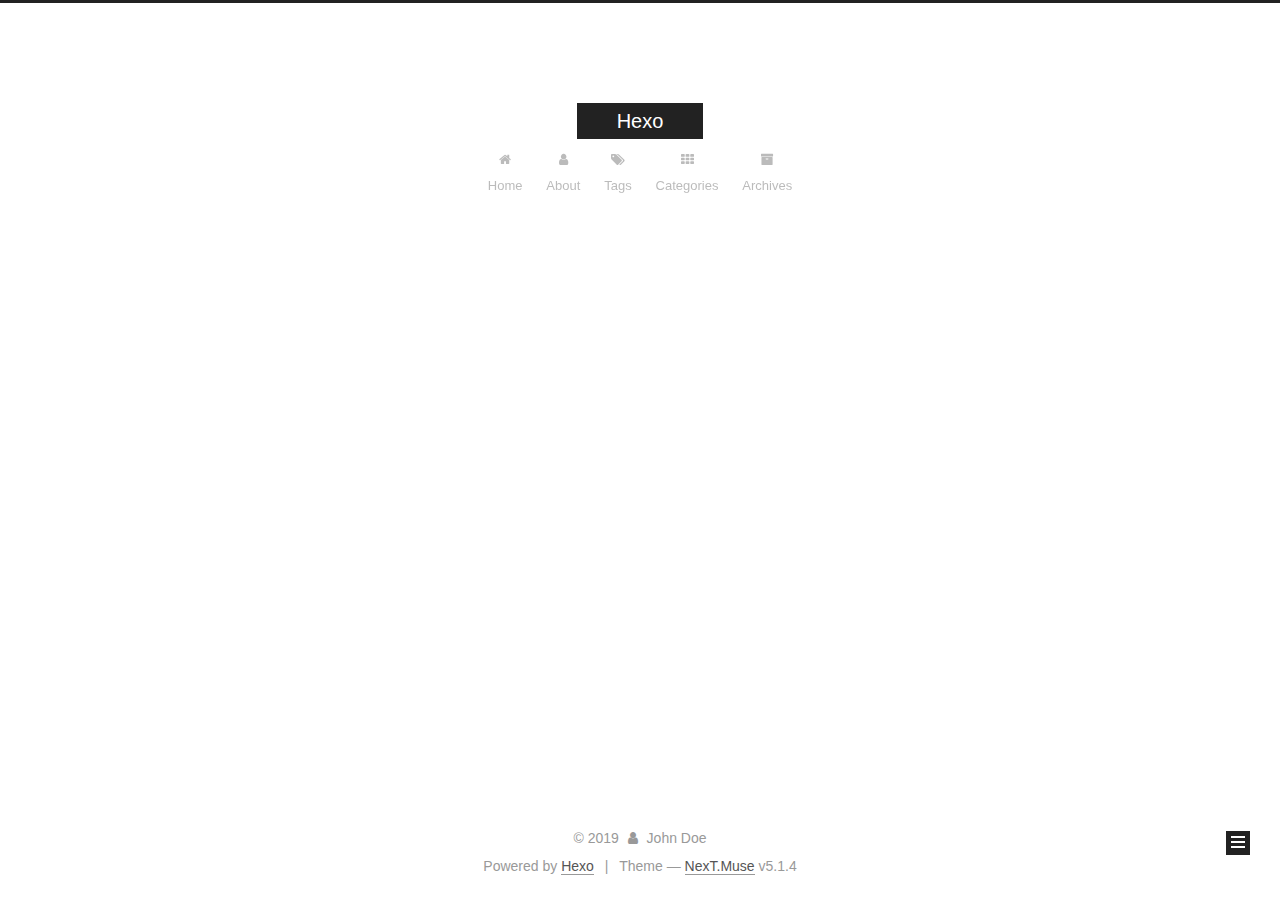
==== archives/index.html @ 77ec6970 "Site updated: 2019-03-20 11:36:56" ====
<!DOCTYPE html>



  


<html class="theme-next muse use-motion" lang>
<head><meta name="generator" content="Hexo 3.8.0">
  <meta charset="UTF-8">
<meta http-equiv="X-UA-Compatible" content="IE=edge">
<meta name="viewport" content="width=device-width, initial-scale=1, maximum-scale=1">
<meta name="theme-color" content="#222">









<meta http-equiv="Cache-Control" content="no-transform">
<meta http-equiv="Cache-Control" content="no-siteapp">
















  
  
  <link href="/lib/fancybox/source/jquery.fancybox.css?v=2.1.5" rel="stylesheet" type="text/css">







<link href="/lib/font-awesome/css/font-awesome.min.css?v=4.6.2" rel="stylesheet" type="text/css">

<link href="/css/main.css?v=5.1.4" rel="stylesheet" type="text/css">


  <link rel="apple-touch-icon" sizes="180x180" href="/images/apple-touch-icon-next.png?v=5.1.4">


  <link rel="icon" type="image/png" sizes="32x32" href="/images/favicon-32x32-next.png?v=5.1.4">


  <link rel="icon" type="image/png" sizes="16x16" href="/images/favicon-16x16-next.png?v=5.1.4">


  <link rel="mask-icon" href="/images/logo.svg?v=5.1.4" color="#222">





  <meta name="keywords" content="Hexo, NexT">










<meta property="og:type" content="website">
<meta property="og:title" content="Hexo">
<meta property="og:url" content="http://yoursite.com/archives/index.html">
<meta property="og:site_name" content="Hexo">
<meta property="og:locale" content="default">
<meta name="twitter:card" content="summary">
<meta name="twitter:title" content="Hexo">



<script type="text/javascript" id="hexo.configurations">
  var NexT = window.NexT || {};
  var CONFIG = {
    root: '/',
    scheme: 'Muse',
    version: '5.1.4',
    sidebar: {"position":"left","display":"post","offset":12,"b2t":false,"scrollpercent":false,"onmobile":false},
    fancybox: true,
    tabs: true,
    motion: {"enable":true,"async":false,"transition":{"post_block":"fadeIn","post_header":"slideDownIn","post_body":"slideDownIn","coll_header":"slideLeftIn","sidebar":"slideUpIn"}},
    duoshuo: {
      userId: '0',
      author: 'Author'
    },
    algolia: {
      applicationID: '',
      apiKey: '',
      indexName: '',
      hits: {"per_page":10},
      labels: {"input_placeholder":"Search for Posts","hits_empty":"We didn't find any results for the search: ${query}","hits_stats":"${hits} results found in ${time} ms"}
    }
  };
</script>



  <link rel="canonical" href="http://yoursite.com/archives/">





  <title>Archive | Hexo</title>
  








</head>

<body itemscope itemtype="http://schema.org/WebPage" lang="default">

  
  
    
  

  <div class="container sidebar-position-left page-archive">
    <div class="headband"></div>

    <header id="header" class="header" itemscope itemtype="http://schema.org/WPHeader">
      <div class="header-inner"><div class="site-brand-wrapper">
  <div class="site-meta ">
    

    <div class="custom-logo-site-title">
      <a href="/" class="brand" rel="start">
        <span class="logo-line-before"><i></i></span>
        <span class="site-title">Hexo</span>
        <span class="logo-line-after"><i></i></span>
      </a>
    </div>
      
        <p class="site-subtitle"></p>
      
  </div>

  <div class="site-nav-toggle">
    <button>
      <span class="btn-bar"></span>
      <span class="btn-bar"></span>
      <span class="btn-bar"></span>
    </button>
  </div>
</div>

<nav class="site-nav">
  

  
    <ul id="menu" class="menu">
      
        
        <li class="menu-item menu-item-home">
          <a href="/" rel="section">
            
              <i class="menu-item-icon fa fa-fw fa-home"></i> <br>
            
            Home
          </a>
        </li>
      
        
        <li class="menu-item menu-item-about">
          <a href="/about/" rel="section">
            
              <i class="menu-item-icon fa fa-fw fa-user"></i> <br>
            
            About
          </a>
        </li>
      
        
        <li class="menu-item menu-item-tags">
          <a href="/tags/" rel="section">
            
              <i class="menu-item-icon fa fa-fw fa-tags"></i> <br>
            
            Tags
          </a>
        </li>
      
        
        <li class="menu-item menu-item-categories">
          <a href="/categories/" rel="section">
            
              <i class="menu-item-icon fa fa-fw fa-th"></i> <br>
            
            Categories
          </a>
        </li>
      
        
        <li class="menu-item menu-item-archives">
          <a href="/archives/" rel="section">
            
              <i class="menu-item-icon fa fa-fw fa-archive"></i> <br>
            
            Archives
          </a>
        </li>
      

      
    </ul>
  

  
</nav>



 </div>
    </header>

    <main id="main" class="main">
      <div class="main-inner">
        <div class="content-wrap">
          <div id="content" class="content">
            

  
  
  
  <div class="post-block archive">
    <div id="posts" class="posts-collapse">
      <span class="archive-move-on"></span>

      <span class="archive-page-counter">
        
        
        
          
        
        Um..! 2 posts in total. Keep on posting.
      </span>

      

        
        
        

        
          
          <div class="collection-title">
            <h1 class="archive-year" id="archive-year-2019">2019</h1>
          </div>
        
        

        

  <article class="post post-type-normal" itemscope itemtype="http://schema.org/Article">
    <header class="post-header">

      <h2 class="post-title">
        
            <a class="post-title-link" href="/2019/03/15/test/" itemprop="url">
              
                <span itemprop="name">test</span>
              
            </a>
        
      </h2>

      <div class="post-meta">
        <time class="post-time" itemprop="dateCreated" datetime="2019-03-15T11:26:59+08:00" content="2019-03-15">
          03-15
        </time>
      </div>

    </header>
  </article>



      

        
        
        

        
        

        

  <article class="post post-type-normal" itemscope itemtype="http://schema.org/Article">
    <header class="post-header">

      <h2 class="post-title">
        
            <a class="post-title-link" href="/2019/03/15/hello-world/" itemprop="url">
              
                <span itemprop="name">Hello World</span>
              
            </a>
        
      </h2>

      <div class="post-meta">
        <time class="post-time" itemprop="dateCreated" datetime="2019-03-15T11:13:37+08:00" content="2019-03-15">
          03-15
        </time>
      </div>

    </header>
  </article>



      

    </div>
  </div>
  
  
  

  



          </div>
          


          

        </div>
        
          
  
  <div class="sidebar-toggle">
    <div class="sidebar-toggle-line-wrap">
      <span class="sidebar-toggle-line sidebar-toggle-line-first"></span>
      <span class="sidebar-toggle-line sidebar-toggle-line-middle"></span>
      <span class="sidebar-toggle-line sidebar-toggle-line-last"></span>
    </div>
  </div>

  <aside id="sidebar" class="sidebar">
    
    <div class="sidebar-inner">

      

      

      <section class="site-overview-wrap sidebar-panel sidebar-panel-active">
        <div class="site-overview">
          <div class="site-author motion-element" itemprop="author" itemscope itemtype="http://schema.org/Person">
            
              <p class="site-author-name" itemprop="name">John Doe</p>
              <p class="site-description motion-element" itemprop="description"></p>
          </div>

          <nav class="site-state motion-element">

            
              <div class="site-state-item site-state-posts">
              
                <a href="/archives/">
              
                  <span class="site-state-item-count">2</span>
                  <span class="site-state-item-name">posts</span>
                </a>
              </div>
            

            

            

          </nav>

          

          

          
          

          
          

          

        </div>
      </section>

      

      

    </div>
  </aside>


        
      </div>
    </main>

    <footer id="footer" class="footer">
      <div class="footer-inner">
        <div class="copyright">&copy; <span itemprop="copyrightYear">2019</span>
  <span class="with-love">
    <i class="fa fa-user"></i>
  </span>
  <span class="author" itemprop="copyrightHolder">John Doe</span>

  
</div>


  <div class="powered-by">Powered by <a class="theme-link" target="_blank" href="https://hexo.io">Hexo</a></div>



  <span class="post-meta-divider">|</span>



  <div class="theme-info">Theme &mdash; <a class="theme-link" target="_blank" href="https://github.com/iissnan/hexo-theme-next">NexT.Muse</a> v5.1.4</div>




        







        
      </div>
    </footer>

    
      <div class="back-to-top">
        <i class="fa fa-arrow-up"></i>
        
      </div>
    

    

  </div>

  

<script type="text/javascript">
  if (Object.prototype.toString.call(window.Promise) !== '[object Function]') {
    window.Promise = null;
  }
</script>









  












  
  
    <script type="text/javascript" src="/lib/jquery/index.js?v=2.1.3"></script>
  

  
  
    <script type="text/javascript" src="/lib/fastclick/lib/fastclick.min.js?v=1.0.6"></script>
  

  
  
    <script type="text/javascript" src="/lib/jquery_lazyload/jquery.lazyload.js?v=1.9.7"></script>
  

  
  
    <script type="text/javascript" src="/lib/velocity/velocity.min.js?v=1.2.1"></script>
  

  
  
    <script type="text/javascript" src="/lib/velocity/velocity.ui.min.js?v=1.2.1"></script>
  

  
  
    <script type="text/javascript" src="/lib/fancybox/source/jquery.fancybox.pack.js?v=2.1.5"></script>
  


  


  <script type="text/javascript" src="/js/src/utils.js?v=5.1.4"></script>

  <script type="text/javascript" src="/js/src/motion.js?v=5.1.4"></script>



  
  

  

  


  <script type="text/javascript" src="/js/src/bootstrap.js?v=5.1.4"></script>



  


  




	





  





  












  





  

  

  

  
  

  

  

  

</body>
</html>
---- css/main.css ----
/* normalize.css v3.0.2 | MIT License | git.io/normalize */
html {
  font-family: sans-serif; /* 1 */
  -ms-text-size-adjust: 100%; /* 2 */
  -webkit-text-size-adjust: 100%; /* 2 */
}
body {
  margin: 0;
}
article,
aside,
details,
figcaption,
figure,
footer,
header,
hgroup,
main,
menu,
nav,
section,
summary {
  display: block;
}
audio,
canvas,
progress,
video {
  display: inline-block; /* 1 */
  vertical-align: baseline; /* 2 */
}
audio:not([controls]) {
  display: none;
  height: 0;
}
[hidden],
template {
  display: none;
}
a {
  background-color: transparent;
}
a:active,
a:hover {
  outline: 0;
}
abbr[title] {
  border-bottom: 1px dotted;
}
b,
strong {
  font-weight: bold;
}
dfn {
  font-style: italic;
}
h1 {
  font-size: 2em;
  margin: 0.67em 0;
}
mark {
  background: #ff0;
  color: #000;
}
small {
  font-size: 80%;
}
sub,
sup {
  font-size: 75%;
  line-height: 0;
  position: relative;
  vertical-align: baseline;
}
sup {
  top: -0.5em;
}
sub {
  bottom: -0.25em;
}
img {
  border: 0;
}
svg:not(:root) {
  overflow: hidden;
}
figure {
  margin: 1em 40px;
}
hr {
  -moz-box-sizing: content-box;
  box-sizing: content-box;
  height: 0;
}
pre {
  overflow: auto;
}
code,
kbd,
pre,
samp {
  font-family: monospace, monospace;
  font-size: 1em;
}
button,
input,
optgroup,
select,
textarea {
  color: inherit; /* 1 */
  font: inherit; /* 2 */
  margin: 0; /* 3 */
}
button {
  overflow: visible;
}
button,
select {
  text-transform: none;
}
button,
html input[type="button"],
input[type="reset"],
input[type="submit"] {
  -webkit-appearance: button; /* 2 */
  cursor: pointer; /* 3 */
}
button[disabled],
html input[disabled] {
  cursor: default;
}
button::-moz-focus-inner,
input::-moz-focus-inner {
  border: 0;
  padding: 0;
}
input {
  line-height: normal;
}
input[type="checkbox"],
input[type="radio"] {
  box-sizing: border-box; /* 1 */
  padding: 0; /* 2 */
}
input[type="number"]::-webkit-inner-spin-button,
input[type="number"]::-webkit-outer-spin-button {
  height: auto;
}
input[type="search"] {
  -webkit-appearance: textfield; /* 1 */
  -moz-box-sizing: content-box;
  -webkit-box-sizing: content-box; /* 2 */
  box-sizing: content-box;
}
input[type="search"]::-webkit-search-cancel-button,
input[type="search"]::-webkit-search-decoration {
  -webkit-appearance: none;
}
fieldset {
  border: 1px solid #c0c0c0;
  margin: 0 2px;
  padding: 0.35em 0.625em 0.75em;
}
legend {
  border: 0; /* 1 */
  padding: 0; /* 2 */
}
textarea {
  overflow: auto;
}
optgroup {
  font-weight: bold;
}
table {
  border-collapse: collapse;
  border-spacing: 0;
}
td,
th {
  padding: 0;
}
::selection {
  background: #262a30;
  color: #fff;
}
body {
  position: relative;
  font-family: 'Lato', "PingFang SC", "Microsoft YaHei", sans-serif;
  font-size: 14px;
  line-height: 2;
  color: #555;
  background: #fff;
}
@media (max-width: 767px) {
  body {
    padding-right: 0 !important;
  }
}
@media (min-width: 768px) and (max-width: 991px) {
  body {
    padding-right: 0 !important;
  }
}
@media (min-width: 1600px) {
  body {
    font-size: 16px;
  }
}
h1,
h2,
h3,
h4,
h5,
h6 {
  margin: 0;
  padding: 0;
  font-weight: bold;
  line-height: 1.5;
  font-family: 'Lato', "PingFang SC", "Microsoft YaHei", sans-serif;
}
h2,
h3,
h4,
h5,
h6 {
  margin: 20px 0 15px;
}
h1 {
  font-size: 22px;
}
@media (max-width: 767px) {
  h1 {
    font-size: 18px;
  }
}
h2 {
  font-size: 20px;
}
@media (max-width: 767px) {
  h2 {
    font-size: 16px;
  }
}
h3 {
  font-size: 18px;
}
@media (max-width: 767px) {
  h3 {
    font-size: 14px;
  }
}
h4 {
  font-size: 16px;
}
@media (max-width: 767px) {
  h4 {
    font-size: 12px;
  }
}
h5 {
  font-size: 14px;
}
@media (max-width: 767px) {
  h5 {
    font-size: 10px;
  }
}
h6 {
  font-size: 12px;
}
@media (max-width: 767px) {
  h6 {
    font-size: 8px;
  }
}
p {
  margin: 0 0 20px 0;
}
a {
  color: #555;
  text-decoration: none;
  outline: none;
  border-bottom: 1px solid #999;
  word-wrap: break-word;
}
a:hover {
  color: #222;
  border-bottom-color: #222;
}
blockquote {
  margin: 0;
  padding: 0;
}
img {
  display: block;
  margin: auto;
  max-width: 100%;
  height: auto;
}
hr {
  margin: 40px 0;
  height: 3px;
  border: none;
  background-color: #ddd;
  background-image: repeating-linear-gradient(-45deg, #fff, #fff 4px, transparent 4px, transparent 8px);
}
blockquote {
  padding: 0 15px;
  color: #666;
  border-left: 4px solid #ddd;
}
blockquote cite::before {
  content: "-";
  padding: 0 5px;
}
dt {
  font-weight: 700;
}
dd {
  margin: 0;
  padding: 0;
}
kbd {
  border: 1px solid #ccc;
  border-radius: 0.2em;
  box-shadow: 0.1em 0.1em 0.2em rgba(0,0,0,0.1);
  background-color: #f9f9f9;
  font-family: inherit;
  background-image: -webkit-linear-gradient(top, #eee, #fff, #eee);
  padding: 0.1em 0.3em;
  white-space: nowrap;
}
.text-left {
  text-align: left;
}
.text-center {
  text-align: center;
}
.text-right {
  text-align: right;
}
.text-justify {
  text-align: justify;
}
.text-nowrap {
  white-space: nowrap;
}
.text-lowercase {
  text-transform: lowercase;
}
.text-uppercase {
  text-transform: uppercase;
}
.text-capitalize {
  text-transform: capitalize;
}
.center-block {
  display: block;
  margin-left: auto;
  margin-right: auto;
}
.clearfix:before,
.clearfix:after {
  content: " ";
  display: table;
}
.clearfix:after {
  clear: both;
}
.pullquote {
  width: 45%;
}
.pullquote.left {
  float: left;
  margin-left: 5px;
  margin-right: 10px;
}
.pullquote.right {
  float: right;
  margin-left: 10px;
  margin-right: 5px;
}
.affix.affix.affix {
  position: fixed;
}
.translation {
  margin-top: -20px;
  font-size: 14px;
  color: #999;
}
.scrollbar-measure {
  width: 100px;
  height: 100px;
  overflow: scroll;
  position: absolute;
  top: -9999px;
}
.use-motion .motion-element {
  opacity: 0;
}
table {
  margin: 20px 0;
  width: 100%;
  border-collapse: collapse;
  border-spacing: 0;
  border: 1px solid #ddd;
  font-size: 14px;
  table-layout: fixed;
  word-wrap: break-all;
}
table>tbody>tr:nth-of-type(odd) {
  background-color: #f9f9f9;
}
table>tbody>tr:hover {
  background-color: #f5f5f5;
}
caption,
th,
td {
  padding: 8px;
  text-align: left;
  vertical-align: middle;
  font-weight: normal;
}
th,
td {
  border-bottom: 3px solid #ddd;
  border-right: 1px solid #eee;
}
th {
  padding-bottom: 10px;
  font-weight: 700;
}
td {
  border-bottom-width: 1px;
}
html,
body {
  height: 100%;
}
.container {
  position: relative;
  min-height: 100%;
}
.header-inner {
  margin: 0 auto;
  padding: 100px 0 70px;
  width: 700px;
}
@media (min-width: 1600px) {
  .container .header-inner {
    width: 900px;
  }
}
.main {
  padding-bottom: 150px;
}
.main-inner {
  margin: 0 auto;
  width: 700px;
}
@media (min-width: 1600px) {
  .container .main-inner {
    width: 900px;
  }
}
.footer {
  position: absolute;
  left: 0;
  bottom: 0;
  width: 100%;
  min-height: 50px;
}
.footer-inner {
  box-sizing: border-box;
  margin: 20px auto;
  width: 700px;
}
@media (min-width: 1600px) {
  .container .footer-inner {
    width: 900px;
  }
}
pre,
.highlight {
  overflow: auto;
  margin: 20px 0;
  padding: 0;
  font-size: 13px;
  color: #4d4d4c;
  background: #f7f7f7;
  line-height: 1.6;
}
pre,
code {
  font-family: consolas, Menlo, "PingFang SC", "Microsoft YaHei", monospace;
}
code {
  padding: 2px 4px;
  word-wrap: break-word;
  color: #555;
  background: #eee;
  border-radius: 3px;
  font-size: 13px;
}
pre {
  padding: 10px;
}
pre code {
  padding: 0;
  color: #4d4d4c;
  background: none;
  text-shadow: none;
}
.highlight {
  border-radius: 1px;
}
.highlight pre {
  border: none;
  margin: 0;
  padding: 10px 0;
}
.highlight table {
  margin: 0;
  width: auto;
  border: none;
}
.highlight td {
  border: none;
  padding: 0;
}
.highlight figcaption {
  font-size: 1em;
  color: #4d4d4c;
  line-height: 1em;
  margin-bottom: 1em;
}
.highlight figcaption:before,
.highlight figcaption:after {
  content: " ";
  display: table;
}
.highlight figcaption:after {
  clear: both;
}
.highlight figcaption a {
  float: right;
  color: #4d4d4c;
}
.highlight figcaption a:hover {
  border-bottom-color: #4d4d4c;
}
.highlight .gutter pre {
  padding-left: 10px;
  padding-right: 10px;
  color: #869194;
  text-align: right;
  background-color: #eff2f3;
}
.highlight .code pre {
  width: 100%;
  padding-left: 10px;
  padding-right: 10px;
  background-color: #f7f7f7;
}
.highlight .line {
  height: 20px;
}
.gutter {
  -webkit-user-select: none;
  -moz-user-select: none;
  -ms-user-select: none;
  user-select: none;
}
.gist table {
  width: auto;
}
.gist table td {
  border: none;
}
pre .deletion {
  background: #fdd;
}
pre .addition {
  background: #dfd;
}
pre .meta {
  color: #8959a8;
}
pre .comment {
  color: #8e908c;
}
pre .variable,
pre .attribute,
pre .tag,
pre .regexp,
pre .ruby .constant,
pre .xml .tag .title,
pre .xml .pi,
pre .xml .doctype,
pre .html .doctype,
pre .css .id,
pre .css .class,
pre .css .pseudo {
  color: #c82829;
}
pre .number,
pre .preprocessor,
pre .built_in,
pre .literal,
pre .params,
pre .constant,
pre .command {
  color: #f5871f;
}
pre .ruby .class .title,
pre .css .rules .attribute,
pre .string,
pre .value,
pre .inheritance,
pre .header,
pre .ruby .symbol,
pre .xml .cdata,
pre .special,
pre .number,
pre .formula {
  color: #718c00;
}
pre .title,
pre .css .hexcolor {
  color: #3e999f;
}
pre .function,
pre .python .decorator,
pre .python .title,
pre .ruby .function .title,
pre .ruby .title .keyword,
pre .perl .sub,
pre .javascript .title,
pre .coffeescript .title {
  color: #4271ae;
}
pre .keyword,
pre .javascript .function {
  color: #8959a8;
}
.full-image.full-image.full-image.full-image {
  border: none;
  max-width: 100%;
  width: auto;
  margin: 20px auto 25px;
}
@media (min-width: 992px) {
  .full-image.full-image.full-image.full-image {
    max-width: none;
    width: 110%;
    margin: 25px -5%;
  }
}
.blockquote-center,
.page-home .post-type-quote blockquote,
.page-post-detail .post-type-quote blockquote {
  position: relative;
  margin: 40px 0;
  padding: 0;
  border-left: none;
  text-align: center;
}
.blockquote-center::before,
.page-home .post-type-quote blockquote::before,
.page-post-detail .post-type-quote blockquote::before,
.blockquote-center::after,
.page-home .post-type-quote blockquote::after,
.page-post-detail .post-type-quote blockquote::after {
  position: absolute;
  content: ' ';
  display: block;
  width: 100%;
  height: 24px;
  opacity: 0.2;
  background-repeat: no-repeat;
  background-position: 0 -6px;
  background-size: 22px 22px;
}
.blockquote-center::before,
.page-home .post-type-quote blockquote::before,
.page-post-detail .post-type-quote blockquote::before {
  top: -20px;
  background-image: url("../images/quote-l.svg");
  border-top: 1px solid #ccc;
}
.blockquote-center::after,
.page-home .post-type-quote blockquote::after,
.page-post-detail .post-type-quote blockquote::after {
  bottom: -20px;
  background-image: url("../images/quote-r.svg");
  border-bottom: 1px solid #ccc;
  background-position: 100% 8px;
}
.blockquote-center p,
.page-home .post-type-quote blockquote p,
.page-post-detail .post-type-quote blockquote p,
.blockquote-center div,
.page-home .post-type-quote blockquote div,
.page-post-detail .post-type-quote blockquote div {
  text-align: center;
}
.post .post-body .group-picture img {
  box-sizing: border-box;
  padding: 0 3px;
  border: none;
}
.post .group-picture-row {
  overflow: hidden;
  margin-top: 6px;
}
.post .group-picture-row:first-child {
  margin-top: 0;
}
.post .group-picture-column {
  float: left;
}
.page-post-detail .post-body .group-picture-column {
  float: none;
  margin-top: 10px;
  width: auto !important;
}
.page-post-detail .post-body .group-picture-column img {
  margin: 0 auto;
}
.page-archive .group-picture-container {
  overflow: hidden;
}
.page-archive .group-picture-row {
  float: left;
}
.page-archive .group-picture-row:first-child {
  margin-top: 6px;
}
.page-archive .group-picture-column {
  max-width: 150px;
  max-height: 150px;
}
.post-body .note {
  position: relative;
  padding: 15px;
  margin-bottom: 20px;
  border: 1px solid #eee;
  border-left-width: 5px;
  border-radius: 3px;
}
.post-body .note h2,
.post-body .note h3,
.post-body .note h4,
.post-body .note h5,
.post-body .note h6 {
  margin-top: 0;
  margin-bottom: 0;
  border-bottom: initial;
  padding-top: 0 !important;
}
.post-body .note p:first-child,
.post-body .note ul:first-child,
.post-body .note ol:first-child,
.post-body .note table:first-child,
.post-body .note pre:first-child,
.post-body .note blockquote:first-child {
  margin-top: 0;
}
.post-body .note p:last-child,
.post-body .note ul:last-child,
.post-body .note ol:last-child,
.post-body .note table:last-child,
.post-body .note pre:last-child,
.post-body .note blockquote:last-child {
  margin-bottom: 0;
}
.post-body .note.default {
  border-left-color: #777;
}
.post-body .note.default h2,
.post-body .note.default h3,
.post-body .note.default h4,
.post-body .note.default h5,
.post-body .note.default h6 {
  color: #777;
}
.post-body .note.primary {
  border-left-color: #6f42c1;
}
.post-body .note.primary h2,
.post-body .note.primary h3,
.post-body .note.primary h4,
.post-body .note.primary h5,
.post-body .note.primary h6 {
  color: #6f42c1;
}
.post-body .note.info {
  border-left-color: #428bca;
}
.post-body .note.info h2,
.post-body .note.info h3,
.post-body .note.info h4,
.post-body .note.info h5,
.post-body .note.info h6 {
  color: #428bca;
}
.post-body .note.success {
  border-left-color: #5cb85c;
}
.post-body .note.success h2,
.post-body .note.success h3,
.post-body .note.success h4,
.post-body .note.success h5,
.post-body .note.success h6 {
  color: #5cb85c;
}
.post-body .note.warning {
  border-left-color: #f0ad4e;
}
.post-body .note.warning h2,
.post-body .note.warning h3,
.post-body .note.warning h4,
.post-body .note.warning h5,
.post-body .note.warning h6 {
  color: #f0ad4e;
}
.post-body .note.danger {
  border-left-color: #d9534f;
}
.post-body .note.danger h2,
.post-body .note.danger h3,
.post-body .note.danger h4,
.post-body .note.danger h5,
.post-body .note.danger h6 {
  color: #d9534f;
}
.post-body .label {
  display: inline;
  padding: 0 2px;
  white-space: nowrap;
}
.post-body .label.default {
  background-color: #f0f0f0;
}
.post-body .label.primary {
  background-color: #efe6f7;
}
.post-body .label.info {
  background-color: #e5f2f8;
}
.post-body .label.success {
  background-color: #e7f4e9;
}
.post-body .label.warning {
  background-color: #fcf6e1;
}
.post-body .label.danger {
  background-color: #fae8eb;
}
.post-body .tabs {
  position: relative;
  display: block;
  margin-bottom: 20px;
  padding-top: 10px;
}
.post-body .tabs ul.nav-tabs {
  margin: 0;
  padding: 0;
  display: flex;
  margin-bottom: -1px;
}
@media (max-width: 413px) {
  .post-body .tabs ul.nav-tabs {
    display: block;
    margin-bottom: 5px;
  }
}
.post-body .tabs ul.nav-tabs li.tab {
  list-style-type: none !important;
  margin: 0 0.25em 0 0;
  border-top: 3px solid transparent;
  border-left: 1px solid transparent;
  border-right: 1px solid transparent;
}
@media (max-width: 413px) {
  .post-body .tabs ul.nav-tabs li.tab {
    margin: initial;
    border-top: 1px solid transparent;
    border-left: 3px solid transparent;
    border-right: 1px solid transparent;
    border-bottom: 1px solid transparent;
  }
}
.post-body .tabs ul.nav-tabs li.tab a {
  outline: 0;
  border-bottom: initial;
  display: block;
  line-height: 1.8em;
  padding: 0.25em 0.75em;
  transition-duration: 0.2s;
  transition-timing-function: ease-out;
  transition-delay: 0s;
}
.post-body .tabs ul.nav-tabs li.tab a i {
  width: 1.285714285714286em;
}
.post-body .tabs ul.nav-tabs li.tab.active {
  border-top: 3px solid #fc6423;
  border-left: 1px solid #ddd;
  border-right: 1px solid #ddd;
  background-color: #fff;
}
@media (max-width: 413px) {
  .post-body .tabs ul.nav-tabs li.tab.active {
    border-top: 1px solid #ddd;
    border-left: 3px solid #fc6423;
    border-right: 1px solid #ddd;
    border-bottom: 1px solid #ddd;
  }
}
.post-body .tabs ul.nav-tabs li.tab.active a {
  cursor: default;
  color: #555;
}
.post-body .tabs .tab-content {
  background-color: #fff;
}
.post-body .tabs .tab-content .tab-pane {
  border: 1px solid #ddd;
  padding: 20px 20px 0 20px;
}
.post-body .tabs .tab-content .tab-pane:not(.active) {
  display: none !important;
}
.post-body .tabs .tab-content .tab-pane.active {
  display: block !important;
}
.btn {
  display: inline-block;
  padding: 0 20px;
  font-size: 14px;
  color: #fff;
  background: #222;
  border: 2px solid #222;
  text-decoration: none;
  border-radius: 0;
  transition-property: background-color;
  transition-duration: 0.2s;
  transition-timing-function: ease-in-out;
  transition-delay: 0s;
  line-height: 2;
}
.btn:hover {
  border-color: #222;
  color: #222;
  background: #fff;
}
.btn +.btn {
  margin: 0 0 8px 8px;
}
.btn .fa-fw {
  width: 1.285714285714286em;
  text-align: left;
}
.btn-bar {
  display: block;
  width: 22px;
  height: 2px;
  background: #555;
  border-radius: 1px;
}
.btn-bar+.btn-bar {
  margin-top: 4px;
}
.pagination {
  margin: 120px 0 40px;
  text-align: center;
  border-top: 1px solid #eee;
}
.page-number-basic,
.pagination .prev,
.pagination .next,
.pagination .page-number,
.pagination .space {
  display: inline-block;
  position: relative;
  top: -1px;
  margin: 0 10px;
  padding: 0 11px;
}
@media (max-width: 767px) {
  .page-number-basic,
  .pagination .prev,
  .pagination .next,
  .pagination .page-number,
  .pagination .space {
    margin: 0 5px;
  }
}
.pagination .prev,
.pagination .next,
.pagination .page-number {
  border-bottom: 0;
  border-top: 1px solid #eee;
  transition-property: border-color;
  transition-duration: 0.2s;
  transition-timing-function: ease-in-out;
  transition-delay: 0s;
}
.pagination .prev:hover,
.pagination .next:hover,
.pagination .page-number:hover {
  border-top-color: #222;
}
.pagination .space {
  padding: 0;
  margin: 0;
}
.pagination .prev {
  margin-left: 0;
}
.pagination .next {
  margin-right: 0;
}
.pagination .page-number.current {
  color: #fff;
  background: #ccc;
  border-top-color: #ccc;
}
@media (max-width: 767px) {
  .pagination {
    border-top: none;
  }
  .pagination .prev,
  .pagination .next,
  .pagination .page-number {
    margin-bottom: 10px;
    border-top: 0;
    border-bottom: 1px solid #eee;
    padding: 0 10px;
  }
  .pagination .prev:hover,
  .pagination .next:hover,
  .pagination .page-number:hover {
    border-bottom-color: #222;
  }
}
.comments {
  margin: 60px 20px 0;
}
.tag-cloud {
  text-align: center;
}
.tag-cloud a {
  display: inline-block;
  margin: 10px;
}
.back-to-top {
  box-sizing: border-box;
  position: fixed;
  bottom: -100px;
  right: 30px;
  z-index: 1050;
  padding: 0 6px;
  width: 24px;
  background: #222;
  font-size: 12px;
  opacity: 1;
  color: #fff;
  cursor: pointer;
  text-align: center;
  -webkit-transform: translateZ(0);
  transition-property: bottom;
  transition-duration: 0.2s;
  transition-timing-function: ease-in-out;
  transition-delay: 0s;
}
@media (min-width: 768px) and (max-width: 991px) {
  .back-to-top {
    display: none !important;
  }
}
@media (max-width: 767px) {
  .back-to-top {
    display: none !important;
  }
}
.back-to-top.back-to-top-on {
  bottom: 19px;
}
.header {
  background: transparent;
}
.header-inner {
  position: relative;
}
.headband {
  height: 3px;
  background: #222;
}
.site-meta {
  margin: 0;
  text-align: center;
}
@media (max-width: 767px) {
  .site-meta {
    text-align: center;
  }
}
.brand {
  position: relative;
  display: inline-block;
  padding: 0 40px;
  color: #fff;
  background: #222;
  border-bottom: none;
}
.brand:hover {
  color: #fff;
}
.logo {
  display: inline-block;
  margin-right: 5px;
  line-height: 36px;
  vertical-align: top;
}
.site-title {
  display: inline-block;
  vertical-align: top;
  line-height: 36px;
  font-size: 20px;
  font-weight: normal;
  font-family: 'Lato', "PingFang SC", "Microsoft YaHei", sans-serif;
}
.site-subtitle {
  margin-top: 10px;
  font-size: 13px;
  color: #999;
}
.use-motion .brand {
  opacity: 0;
}
.use-motion .logo,
.use-motion .site-title,
.use-motion .site-subtitle {
  opacity: 0;
  position: relative;
  top: -10px;
}
.site-nav-toggle {
  display: none;
  position: absolute;
  top: 10px;
  left: 10px;
}
@media (max-width: 767px) {
  .site-nav-toggle {
    display: block;
  }
}
.site-nav-toggle button {
  margin-top: 2px;
  padding: 9px 10px;
  background: transparent;
  border: none;
}
@media (max-width: 767px) {
  .site-nav {
    display: none;
    margin: 0 -10px;
    padding: 0 10px;
    clear: both;
    border-top: 1px solid #ddd;
  }
}
@media (min-width: 768px) and (max-width: 991px) {
  .site-nav {
    display: block !important;
  }
}
@media (min-width: 992px) {
  .site-nav {
    display: block !important;
  }
}
.menu {
  margin-top: 20px;
  padding-left: 0;
  text-align: center;
}
.menu .menu-item {
  display: inline-block;
  margin: 0 10px;
  list-style: none;
}
@media screen and (max-width: 767px) {
  .menu .menu-item {
    margin-top: 10px;
  }
}
.menu .menu-item a {
  display: block;
  font-size: 13px;
  line-height: inherit;
  border-bottom: 1px solid transparent;
  transition-property: border-color;
  transition-duration: 0.2s;
  transition-timing-function: ease-in-out;
  transition-delay: 0s;
}
.menu .menu-item a:hover {
  border-bottom-color: #222;
}
.menu .menu-item .fa {
  margin-right: 5px;
}
.use-motion .menu-item {
  opacity: 0;
}
.post-body {
  font-family: 'Lato', "PingFang SC", "Microsoft YaHei", sans-serif;
}
@media (max-width: 767px) {
  .post-body {
    word-break: break-word;
  }
}
.post-body .fancybox img {
  display: block !important;
  margin: 0 auto;
  cursor: pointer;
  cursor: zoom-in;
  cursor: -webkit-zoom-in;
}
.post-body .image-caption,
.post-body .figure .caption {
  margin: -20px auto 15px;
  text-align: center;
  font-size: 14px;
  color: #999;
  font-weight: bold;
  line-height: 1;
}
.post-sticky-flag {
  display: inline-block;
  font-size: 16px;
  -ms-transform: rotate(30deg);
  -webkit-transform: rotate(30deg);
  -moz-transform: rotate(30deg);
  -ms-transform: rotate(30deg);
  -o-transform: rotate(30deg);
  transform: rotate(30deg);
}
.use-motion .post-block,
.use-motion .pagination,
.use-motion .comments {
  opacity: 0;
}
.use-motion .post-header {
  opacity: 0;
}
.use-motion .post-body {
  opacity: 0;
}
.use-motion .collection-title {
  opacity: 0;
}
.posts-expand {
  padding-top: 40px;
}
@media (max-width: 767px) {
  .posts-expand {
    margin: 0 20px;
  }
  .post-body pre .gutter pre {
    padding-right: 10px;
  }
  .post-body .highlight {
    margin-left: 0px;
    margin-right: 0px;
    padding: 0;
  }
  .post-body .highlight .gutter pre {
    padding-right: 10px;
  }
}
@media (min-width: 992px) {
  .posts-expand .post-body {
    text-align: justify;
  }
}
.posts-expand .post-body h2,
.posts-expand .post-body h3,
.posts-expand .post-body h4,
.posts-expand .post-body h5,
.posts-expand .post-body h6 {
  padding-top: 10px;
}
.posts-expand .post-body h2 .header-anchor,
.posts-expand .post-body h3 .header-anchor,
.posts-expand .post-body h4 .header-anchor,
.posts-expand .post-body h5 .header-anchor,
.posts-expand .post-body h6 .header-anchor {
  float: right;
  margin-left: 10px;
  color: #ccc;
  border-bottom-style: none;
  visibility: hidden;
}
.posts-expand .post-body h2 .header-anchor:hover,
.posts-expand .post-body h3 .header-anchor:hover,
.posts-expand .post-body h4 .header-anchor:hover,
.posts-expand .post-body h5 .header-anchor:hover,
.posts-expand .post-body h6 .header-anchor:hover {
  color: inherit;
}
.posts-expand .post-body h2:hover .header-anchor,
.posts-expand .post-body h3:hover .header-anchor,
.posts-expand .post-body h4:hover .header-anchor,
.posts-expand .post-body h5:hover .header-anchor,
.posts-expand .post-body h6:hover .header-anchor {
  visibility: visible;
}
.posts-expand .post-body ul li {
  list-style: circle;
}
.posts-expand .post-body img {
  box-sizing: border-box;
  margin: auto;
  padding: 3px;
  border: 1px solid #ddd;
}
.posts-expand .post-body .fancybox img {
  margin: 0 auto 25px;
}
@media (max-width: 767px) {
  .posts-collapse {
    margin: 0 20px;
  }
  .posts-collapse .post-title,
  .posts-collapse .post-meta {
    display: block;
    width: auto;
    text-align: left;
  }
}
.posts-collapse {
  position: relative;
  z-index: 1010;
  margin-left: 55px;
}
.posts-collapse::after {
  content: " ";
  position: absolute;
  top: 20px;
  left: 0;
  margin-left: -2px;
  width: 4px;
  height: 100%;
  background: #f5f5f5;
  z-index: -1;
}
@media (max-width: 767px) {
  .posts-collapse {
    margin: 0 20px;
  }
}
.posts-collapse .collection-title {
  position: relative;
  margin: 60px 0;
}
.posts-collapse .collection-title h1,
.posts-collapse .collection-title h2 {
  margin-left: 20px;
}
.posts-collapse .collection-title small {
  color: #bbb;
  margin-left: 5px;
}
.posts-collapse .collection-title::before {
  content: " ";
  position: absolute;
  left: 0;
  top: 50%;
  margin-left: -4px;
  margin-top: -4px;
  width: 8px;
  height: 8px;
  background: #bbb;
  border-radius: 50%;
}
.posts-collapse .post {
  margin: 30px 0;
}
.posts-collapse .post-header {
  position: relative;
  transition-duration: 0.2s;
  transition-timing-function: ease-in-out;
  transition-delay: 0s;
  transition-property: border;
  border-bottom: 1px dashed #ccc;
}
.posts-collapse .post-header::before {
  content: " ";
  position: absolute;
  left: 0;
  top: 12px;
  width: 6px;
  height: 6px;
  margin-left: -4px;
  background: #bbb;
  border-radius: 50%;
  border: 1px solid #fff;
  transition-duration: 0.2s;
  transition-timing-function: ease-in-out;
  transition-delay: 0s;
  transition-property: background;
}
.posts-collapse .post-header:hover {
  border-bottom-color: #666;
}
.posts-collapse .post-header:hover::before {
  background: #222;
}
.posts-collapse .post-meta {
  position: absolute;
  font-size: 12px;
  left: 20px;
  top: 5px;
}
.posts-collapse .post-comments-count {
  display: none;
}
.posts-collapse .post-title {
  margin-left: 60px;
  font-size: 16px;
  font-weight: normal;
  line-height: inherit;
}
.posts-collapse .post-title::after {
  margin-left: 3px;
  opacity: 0.6;
}
.posts-collapse .post-title a {
  color: #666;
  border-bottom: none;
}
.page-home .post-type-quote .post-header,
.page-post-detail .post-type-quote .post-header,
.page-home .post-type-quote .post-tags,
.page-post-detail .post-type-quote .post-tags {
  display: none;
}
.posts-expand .post-title {
  text-align: center;
  word-break: break-word;
  font-weight: 400;
}
.posts-expand .post-title-link {
  display: inline-block;
  position: relative;
  color: #555;
  border-bottom: none;
  line-height: 1.2;
  vertical-align: top;
}
.posts-expand .post-title-link::before {
  content: "";
  position: absolute;
  width: 100%;
  height: 2px;
  bottom: 0;
  left: 0;
  background-color: #000;
  visibility: hidden;
  -webkit-transform: scaleX(0);
  -moz-transform: scaleX(0);
  -ms-transform: scaleX(0);
  -o-transform: scaleX(0);
  transform: scaleX(0);
  transition-duration: 0.2s;
  transition-timing-function: ease-in-out;
  transition-delay: 0s;
}
.posts-expand .post-title-link:hover::before {
  visibility: visible;
  -webkit-transform: scaleX(1);
  -moz-transform: scaleX(1);
  -ms-transform: scaleX(1);
  -o-transform: scaleX(1);
  transform: scaleX(1);
}
.posts-expand .post-title-link .fa {
  font-size: 16px;
}
.posts-expand .post-meta {
  margin: 3px 0 60px 0;
  color: #999;
  font-family: 'Lato', "PingFang SC", "Microsoft YaHei", sans-serif;
  font-size: 12px;
  text-align: center;
}
.posts-expand .post-meta .post-category-list {
  display: inline-block;
  margin: 0;
  padding: 3px;
}
.posts-expand .post-meta .post-category-list-link {
  color: #999;
}
.posts-expand .post-meta .post-description {
  font-size: 14px;
  margin-top: 2px;
}
.post-meta-divider {
  margin: 0 0.5em;
}
.post-meta-item-icon {
  margin-right: 3px;
}
@media (min-width: 768px) and (max-width: 991px) {
  .post-meta-item-icon {
    display: inline-block;
  }
}
@media (max-width: 767px) {
  .post-meta-item-icon {
    display: inline-block;
  }
}
@media (min-width: 768px) and (max-width: 991px) {
  .post-meta-item-text {
    display: none;
  }
}
@media (max-width: 767px) {
  .post-meta-item-text {
    display: none;
  }
}
@media (max-width: 767px) {
  .posts-expand .post-comments-count {
    display: none;
  }
}
.post-button {
  margin-top: 40px;
}
.posts-expand .post-tags {
  margin-top: 40px;
  text-align: center;
}
.posts-expand .post-tags a {
  display: inline-block;
  margin-right: 10px;
  font-size: 13px;
}
.post-nav {
  display: table;
  margin-top: 15px;
  width: 100%;
  border-top: 1px solid #eee;
}
.post-nav-divider {
  display: table-cell;
  width: 10%;
}
.post-nav-item {
  display: table-cell;
  padding: 10px 0 0 0;
  width: 45%;
  vertical-align: top;
}
.post-nav-item a {
  position: relative;
  display: block;
  line-height: 25px;
  font-size: 14px;
  color: #555;
  border-bottom: none;
}
.post-nav-item a:hover {
  color: #222;
  border-bottom: none;
}
.post-nav-item a:active {
  top: 2px;
}
.post-nav-item .fa {
  position: absolute;
  top: 8px;
  left: 0;
  font-size: 12px;
}
.post-nav-next a {
  padding-left: 15px;
}
.post-nav-prev {
  text-align: right;
}
.post-nav-prev a {
  padding-right: 15px;
}
.post-nav-prev .fa {
  right: 0;
  left: auto;
}
.posts-expand .post-eof {
  display: block;
  margin: 80px auto 60px;
  width: 8%;
  height: 1px;
  background: #ccc;
  text-align: center;
}
.post:last-child .post-eof.post-eof.post-eof {
  display: none;
}
.post-gallery {
  display: table;
  table-layout: fixed;
  width: 100%;
  border-collapse: separate;
}
.post-gallery-row {
  display: table-row;
}
.post-gallery .post-gallery-img {
  display: table-cell;
  text-align: center;
  vertical-align: middle;
  border: none;
}
.post-gallery .post-gallery-img img {
  max-width: 100%;
  max-height: 100%;
  border: none;
}
.fancybox-close,
.fancybox-close:hover {
  border: none;
}
.rtl.post-body p,
.rtl.post-body a,
.rtl.post-body h1,
.rtl.post-body h2,
.rtl.post-body h3,
.rtl.post-body h4,
.rtl.post-body h5,
.rtl.post-body h6,
.rtl.post-body li,
.rtl.post-body ul,
.rtl.post-body ol {
  direction: rtl;
  font-family: UKIJ Ekran;
}
.rtl.post-title {
  font-family: UKIJ Ekran;
}
.sidebar {
  position: fixed;
  right: 0;
  top: 0;
  bottom: 0;
  width: 0;
  z-index: 1040;
  box-shadow: inset 0 2px 6px #000;
  background: #222;
  -webkit-transform: translateZ(0);
}
.sidebar a {
  color: #999;
  border-bottom-color: #555;
}
.sidebar a:hover {
  color: #eee;
}
@media (min-width: 768px) and (max-width: 991px) {
  .sidebar {
    display: none !important;
  }
}
@media (max-width: 767px) {
  .sidebar {
    display: none !important;
  }
}
.sidebar-inner {
  position: relative;
  padding: 20px 10px;
  color: #999;
  text-align: center;
}
.site-overview-wrap {
  overflow: hidden;
}
.site-overview {
  overflow-y: auto;
  overflow-x: hidden;
}
.sidebar-toggle {
  position: fixed;
  right: 30px;
  bottom: 45px;
  width: 14px;
  height: 14px;
  padding: 5px;
  background: #222;
  line-height: 0;
  z-index: 1050;
  cursor: pointer;
  -webkit-transform: translateZ(0);
}
@media (min-width: 768px) and (max-width: 991px) {
  .sidebar-toggle {
    display: none !important;
  }
}
@media (max-width: 767px) {
  .sidebar-toggle {
    display: none !important;
  }
}
.sidebar-toggle-line {
  position: relative;
  display: inline-block;
  vertical-align: top;
  height: 2px;
  width: 100%;
  background: #fff;
  margin-top: 3px;
}
.sidebar-toggle-line:first-child {
  margin-top: 0;
}
.site-author-image {
  display: block;
  margin: 0 auto;
  padding: 2px;
  max-width: 96px;
  height: auto;
  border: 2px solid #333;
}
.site-author-name {
  margin: 5px 0 0;
  text-align: center;
  color: #f5f5f5;
  font-weight: normal;
}
.site-description {
  margin-top: 5px;
  text-align: center;
  font-size: 14px;
  color: #999;
}
.site-state {
  overflow: hidden;
  line-height: 1.4;
  white-space: nowrap;
  text-align: center;
}
.site-state-item {
  display: inline-block;
  padding: 0 15px;
  border-left: 1px solid #333;
}
.site-state-item:first-child {
  border-left: none;
}
.site-state-item a {
  border-bottom: none;
}
.site-state-item-count {
  display: block;
  text-align: center;
  color: inherit;
  font-weight: 600;
  font-size: 18px;
}
.site-state-item-name {
  font-size: 13px;
  color: inherit;
}
.feed-link {
  margin-top: 20px;
}
.feed-link a {
  display: inline-block;
  padding: 0 15px;
  color: #fc6423;
  border: 1px solid #fc6423;
  border-radius: 4px;
}
.feed-link a i {
  color: #fc6423;
  font-size: 14px;
}
.feed-link a:hover {
  color: #fff;
  background: #fc6423;
}
.feed-link a:hover i {
  color: #fff;
}
.links-of-author {
  margin-top: 20px;
}
.links-of-author a {
  display: inline-block;
  vertical-align: middle;
  margin-right: 10px;
  margin-bottom: 10px;
  border-bottom-color: #555;
  font-size: 13px;
}
.links-of-author a:before {
  display: inline-block;
  vertical-align: middle;
  margin-right: 3px;
  content: " ";
  width: 4px;
  height: 4px;
  border-radius: 50%;
  background: #6cc265;
}
.links-of-blogroll {
  font-size: 13px;
}
.links-of-blogroll-title {
  margin-top: 20px;
  font-size: 14px;
  font-weight: 600;
}
.links-of-blogroll-list {
  margin: 0;
  padding: 0;
  list-style: none;
}
.links-of-blogroll-item {
  padding: 2px 10px;
}
.links-of-blogroll-item a {
  max-width: 280px;
  box-sizing: border-box;
  display: inline-block;
  overflow: hidden;
  white-space: nowrap;
  text-overflow: ellipsis;
}
.sidebar-nav {
  margin: 0 0 20px;
  padding-left: 0;
}
.sidebar-nav li {
  display: inline-block;
  cursor: pointer;
  border-bottom: 1px solid transparent;
  font-size: 14px;
  color: #555;
}
.sidebar-nav li:hover {
  color: #f5f5f5;
}
.page-post-detail .sidebar-nav-toc {
  padding: 0 5px;
}
.page-post-detail .sidebar-nav-overview {
  margin-left: 10px;
}
.sidebar-nav .sidebar-nav-active {
  color: #87daff;
  border-bottom-color: #87daff;
}
.sidebar-nav .sidebar-nav-active:hover {
  color: #87daff;
}
.sidebar-panel {
  display: none;
}
.sidebar-panel-active {
  display: block;
}
.post-toc-empty {
  font-size: 14px;
  color: #666;
}
.post-toc-wrap {
  overflow: hidden;
}
.post-toc {
  overflow: auto;
}
.post-toc ol {
  margin: 0;
  padding: 0 2px 5px 10px;
  text-align: left;
  list-style: none;
  font-size: 14px;
}
.post-toc ol > ol {
  padding-left: 0;
}
.post-toc ol a {
  transition-duration: 0.2s;
  transition-timing-function: ease-in-out;
  transition-delay: 0s;
  transition-property: all;
  color: #999;
  border-bottom-color: #555;
}
.post-toc ol a:hover {
  color: #ccc;
  border-bottom-color: #ccc;
}
.post-toc .nav-item {
  overflow: hidden;
  text-overflow: ellipsis;
  text-align: justify;
  white-space: nowrap;
  line-height: 1.8;
}
.post-toc .nav .nav-child {
  display: none;
}
.post-toc .nav .active > .nav-child {
  display: block;
}
.post-toc .nav .active-current > .nav-child {
  display: block;
}
.post-toc .nav .active-current > .nav-child > .nav-item {
  display: block;
}
.post-toc .nav .active > a {
  color: #87daff;
  border-bottom-color: #87daff;
}
.post-toc .nav .active-current > a {
  color: #87daff;
}
.post-toc .nav .active-current > a:hover {
  color: #87daff;
}
.footer {
  font-size: 14px;
  color: #999;
}
.footer img {
  border: none;
}
.footer-inner {
  text-align: center;
}
.with-love {
  display: inline-block;
  margin: 0 5px;
}
.powered-by,
.theme-info {
  display: inline-block;
}
.cc-license {
  margin-top: 10px;
  text-align: center;
}
.cc-license .cc-opacity {
  opacity: 0.7;
  border-bottom: none;
}
.cc-license .cc-opacity:hover {
  opacity: 0.9;
}
.cc-license img {
  display: inline-block;
}
.theme-next #ds-thread #ds-reset {
  color: #555;
}
.theme-next #ds-thread #ds-reset .ds-replybox {
  margin-bottom: 30px;
}
.theme-next #ds-thread #ds-reset .ds-replybox .ds-avatar,
.theme-next #ds-reset .ds-avatar img {
  box-shadow: none;
}
.theme-next #ds-thread #ds-reset .ds-textarea-wrapper {
  border-color: #c7d4e1;
  background: none;
  border-top-right-radius: 3px;
  border-top-left-radius: 3px;
}
.theme-next #ds-thread #ds-reset .ds-textarea-wrapper textarea {
  height: 60px;
}
.theme-next #ds-reset .ds-rounded-top {
  border-radius: 0;
}
.theme-next #ds-thread #ds-reset .ds-post-toolbar {
  box-sizing: border-box;
  border: 1px solid #c7d4e1;
  background: #f6f8fa;
}
.theme-next #ds-thread #ds-reset .ds-post-options {
  height: 40px;
  border: none;
  background: none;
}
.theme-next #ds-thread #ds-reset .ds-toolbar-buttons {
  top: 11px;
}
.theme-next #ds-thread #ds-reset .ds-sync {
  top: 5px;
}
.theme-next #ds-thread #ds-reset .ds-post-button {
  top: 4px;
  right: 5px;
  width: 90px;
  height: 30px;
  border: 1px solid #c5ced7;
  border-radius: 3px;
  background-image: linear-gradient(#fbfbfc, #f5f7f9);
  color: #60676d;
}
.theme-next #ds-thread #ds-reset .ds-post-button:hover {
  background-position: 0 -30px;
  color: #60676d;
}
.theme-next #ds-thread #ds-reset .ds-comments-info {
  padding: 10px 0;
}
.theme-next #ds-thread #ds-reset .ds-sort {
  display: none;
}
.theme-next #ds-thread #ds-reset li.ds-tab a.ds-current {
  border: none;
  background: #f6f8fa;
  color: #60676d;
}
.theme-next #ds-thread #ds-reset li.ds-tab a.ds-current:hover {
  background-color: #e9f0f7;
  color: #60676d;
}
.theme-next #ds-thread #ds-reset li.ds-tab a {
  border-radius: 2px;
  padding: 5px;
}
.theme-next #ds-thread #ds-reset .ds-login-buttons p {
  color: #999;
  line-height: 36px;
}
.theme-next #ds-thread #ds-reset .ds-login-buttons .ds-service-list li {
  height: 28px;
}
.theme-next #ds-thread #ds-reset .ds-service-list a {
  background: none;
  padding: 5px;
  border: 1px solid;
  border-radius: 3px;
  text-align: center;
}
.theme-next #ds-thread #ds-reset .ds-service-list a:hover {
  color: #fff;
  background: #666;
}
.theme-next #ds-thread #ds-reset .ds-service-list .ds-weibo {
  color: #fc9b00;
  border-color: #fc9b00;
}
.theme-next #ds-thread #ds-reset .ds-service-list .ds-weibo:hover {
  background: #fc9b00;
}
.theme-next #ds-thread #ds-reset .ds-service-list .ds-qq {
  color: #60a3ec;
  border-color: #60a3ec;
}
.theme-next #ds-thread #ds-reset .ds-service-list .ds-qq:hover {
  background: #60a3ec;
}
.theme-next #ds-thread #ds-reset .ds-service-list .ds-renren {
  color: #2e7ac4;
  border-color: #2e7ac4;
}
.theme-next #ds-thread #ds-reset .ds-service-list .ds-renren:hover {
  background: #2e7ac4;
}
.theme-next #ds-thread #ds-reset .ds-service-list .ds-douban {
  color: #37994c;
  border-color: #37994c;
}
.theme-next #ds-thread #ds-reset .ds-service-list .ds-douban:hover {
  background: #37994c;
}
.theme-next #ds-thread #ds-reset .ds-service-list .ds-kaixin {
  color: #fef20d;
  border-color: #fef20d;
}
.theme-next #ds-thread #ds-reset .ds-service-list .ds-kaixin:hover {
  background: #fef20d;
}
.theme-next #ds-thread #ds-reset .ds-service-list .ds-netease {
  color: #f00;
  border-color: #f00;
}
.theme-next #ds-thread #ds-reset .ds-service-list .ds-netease:hover {
  background: #f00;
}
.theme-next #ds-thread #ds-reset .ds-service-list .ds-sohu {
  color: #ffcb05;
  border-color: #ffcb05;
}
.theme-next #ds-thread #ds-reset .ds-service-list .ds-sohu:hover {
  background: #ffcb05;
}
.theme-next #ds-thread #ds-reset .ds-service-list .ds-baidu {
  color: #2831e0;
  border-color: #2831e0;
}
.theme-next #ds-thread #ds-reset .ds-service-list .ds-baidu:hover {
  background: #2831e0;
}
.theme-next #ds-thread #ds-reset .ds-service-list .ds-google {
  color: #166bec;
  border-color: #166bec;
}
.theme-next #ds-thread #ds-reset .ds-service-list .ds-google:hover {
  background: #166bec;
}
.theme-next #ds-thread #ds-reset .ds-service-list .ds-weixin {
  color: #00ce0d;
  border-color: #00ce0d;
}
.theme-next #ds-thread #ds-reset .ds-service-list .ds-weixin:hover {
  background: #00ce0d;
}
.theme-next #ds-thread #ds-reset .ds-service-list .ds-more-services {
  border: none;
}
.theme-next #ds-thread #ds-reset .ds-service-list .ds-more-services:hover {
  background: none;
}
.theme-next #ds-reset .duoshuo-ua-admin {
  display: inline-block;
  color: #f00;
}
.theme-next #ds-reset .duoshuo-ua-platform,
.theme-next #ds-reset .duoshuo-ua-browser {
  color: #ccc;
}
.theme-next #ds-reset .duoshuo-ua-platform .fa,
.theme-next #ds-reset .duoshuo-ua-browser .fa {
  display: inline-block;
  margin-right: 3px;
}
.theme-next #ds-reset .duoshuo-ua-separator {
  display: inline-block;
  margin-left: 5px;
}
.theme-next .this_ua {
  background-color: #ccc !important;
  border-radius: 4px;
  padding: 0 5px !important;
  margin: 1px 1px !important;
  border: 1px solid #bbb !important;
  color: #fff;
  display: inline-block !important;
}
.theme-next .this_ua.admin {
  background-color: #d9534f !important;
  border-color: #d9534f !important;
}
.theme-next .this_ua.platform.iOS,
.theme-next .this_ua.platform.Mac,
.theme-next .this_ua.platform.Windows {
  background-color: #39b3d7 !important;
  border-color: #46b8da !important;
}
.theme-next .this_ua.platform.Linux {
  background-color: #3a3a3a !important;
  border-color: #1f1f1f !important;
}
.theme-next .this_ua.platform.Android {
  background-color: #00c47d !important;
  border-color: #01b171 !important;
}
.theme-next .this_ua.browser.Mobile,
.theme-next .this_ua.browser.Chrome {
  background-color: #5cb85c !important;
  border-color: #4cae4c !important;
}
.theme-next .this_ua.browser.Firefox {
  background-color: #f0ad4e !important;
  border-color: #eea236 !important;
}
.theme-next .this_ua.browser.Maxthon,
.theme-next .this_ua.browser.IE {
  background-color: #428bca !important;
  border-color: #357ebd !important;
}
.theme-next .this_ua.browser.baidu,
.theme-next .this_ua.browser.UCBrowser,
.theme-next .this_ua.browser.Opera {
  background-color: #d9534f !important;
  border-color: #d43f3a !important;
}
.theme-next .this_ua.browser.Android,
.theme-next .this_ua.browser.QQBrowser {
  background-color: #78ace9 !important;
  border-color: #4cae4c !important;
}
.post-spread {
  margin-top: 20px;
  text-align: center;
}
.jiathis_style {
  display: inline-block;
}
.jiathis_style a {
  border: none;
}
.fa {
  font-family: FontAwesome !important;
}
.post-spread {
  margin-top: 20px;
  text-align: center;
}
.bdshare-slide-button-box a {
  border: none;
}
.bdsharebuttonbox {
  display: inline-block;
}
.bdsharebuttonbox a {
  border: none;
}
.local-search-pop-overlay {
  position: fixed;
  width: 100%;
  height: 100%;
  top: 0;
  left: 0;
  z-index: 2080;
  background-color: rgba(0,0,0,0.3);
}
.local-search-popup {
  display: none;
  position: fixed;
  top: 10%;
  left: 50%;
  margin-left: -350px;
  width: 700px;
  height: 80%;
  padding: 0;
  background: #fff;
  color: #333;
  z-index: 9999;
  border-radius: 5px;
}
@media (max-width: 767px) {
  .local-search-popup {
    padding: 0;
    top: 0;
    left: 0;
    margin: 0;
    width: 100%;
    height: 100%;
    border-radius: 0;
  }
}
.local-search-popup ul.search-result-list {
  padding: 0;
  margin: 0 5px;
}
.local-search-popup p.search-result {
  border-bottom: 1px dashed #ccc;
  padding: 5px 0;
}
.local-search-popup a.search-result-title {
  font-weight: bold;
  font-size: 16px;
}
.local-search-popup .search-keyword {
  border-bottom: 1px dashed #f00;
  font-weight: bold;
  color: #f00;
}
.local-search-popup .local-search-header {
  padding: 5px;
  height: 36px;
  background: #f5f5f5;
  border-top-left-radius: 5px;
  border-top-right-radius: 5px;
}
.local-search-popup #local-search-result {
  overflow: auto;
  position: relative;
  padding: 5px 25px;
  height: calc(100% - 55px);
}
.local-search-popup .local-search-input-wrapper {
  display: inline-block;
  width: calc(100% - 90px);
  height: 36px;
  line-height: 36px;
  padding: 0 5px;
}
.local-search-popup .local-search-input-wrapper input {
  padding: 8px 0;
  height: 20px;
  display: block;
  width: 100%;
  outline: none;
  border: none;
  background: transparent;
  vertical-align: middle;
}
.local-search-popup .search-icon,
.local-search-popup .popup-btn-close {
  display: inline-block;
  font-size: 18px;
  color: #999;
  height: 36px;
  width: 18px;
  padding-left: 10px;
  padding-right: 10px;
}
.local-search-popup .search-icon {
  float: left;
}
.local-search-popup .popup-btn-close {
  border-left: 1px solid #eee;
  float: right;
  cursor: pointer;
}
.local-search-popup #no-result {
  position: absolute;
  left: 50%;
  top: 50%;
  -webkit-transform: translate(-50%, -50%);
  -webkit-transform: translate(-50%, -50%);
  -moz-transform: translate(-50%, -50%);
  -ms-transform: translate(-50%, -50%);
  -o-transform: translate(-50%, -50%);
  transform: translate(-50%, -50%);
  color: #ccc;
}
.site-uv,
.site-pv,
.page-pv {
  display: inline-block;
}
.site-uv .busuanzi-value,
.site-pv .busuanzi-value,
.page-pv .busuanzi-value {
  margin: 0 5px;
}
.site-uv {
  margin-right: 10px;
}
.site-uv::after {
  content: "|";
  padding-left: 10px;
}
.page-archive .archive-page-counter {
  position: relative;
  top: 3px;
  left: 20px;
}
@media (max-width: 767px) {
  .page-archive .archive-page-counter {
    top: 5px;
  }
}
.page-archive .posts-collapse .archive-move-on {
  position: absolute;
  top: 11px;
  left: 0;
  margin-left: -6px;
  width: 10px;
  height: 10px;
  opacity: 0.5;
  background: #555;
  border: 1px solid #fff;
  border-radius: 50%;
}
.category-all-page .category-all-title {
  text-align: center;
}
.category-all-page .category-all {
  margin-top: 20px;
}
.category-all-page .category-list {
  margin: 0;
  padding: 0;
  list-style: none;
}
.category-all-page .category-list-item {
  margin: 5px 10px;
}
.category-all-page .category-list-count {
  color: #bbb;
}
.category-all-page .category-list-count:before {
  display: inline;
  content: " (";
}
.category-all-page .category-list-count:after {
  display: inline;
  content: ") ";
}
.category-all-page .category-list-child {
  padding-left: 10px;
}
#schedule ul#event-list {
  padding-left: 30px;
}
#schedule ul#event-list hr {
  margin: 20px 0 45px 0 !important;
  background: #222;
}
#schedule ul#event-list hr:after {
  display: inline-block;
  content: 'NOW';
  background: #222;
  color: #fff;
  font-weight: bold;
  text-align: right;
  padding: 0 5px;
}
#schedule ul#event-list li.event {
  margin: 20px 0px;
  background: #f9f9f9;
  padding-left: 10px;
  min-height: 40px;
}
#schedule ul#event-list li.event h2.event-summary {
  margin: 0;
  padding-bottom: 3px;
}
#schedule ul#event-list li.event h2.event-summary:before {
  display: inline-block;
  font-family: FontAwesome;
  font-size: 8px;
  content: '\f111';
  vertical-align: middle;
  margin-right: 25px;
  color: #bbb;
}
#schedule ul#event-list li.event span.event-relative-time {
  display: inline-block;
  font-size: 12px;
  font-weight: 400;
  padding-left: 12px;
  color: #bbb;
}
#schedule ul#event-list li.event span.event-details {
  display: block;
  color: #bbb;
  margin-left: 56px;
  padding-top: 3px;
  padding-bottom: 6px;
  text-indent: -24px;
  line-height: 18px;
}
#schedule ul#event-list li.event span.event-details:before {
  text-indent: 0;
  display: inline-block;
  width: 14px;
  font-family: FontAwesome;
  text-align: center;
  margin-right: 9px;
  color: #bbb;
}
#schedule ul#event-list li.event span.event-details.event-location:before {
  content: '\f041';
}
#schedule ul#event-list li.event span.event-details.event-duration:before {
  content: '\f017';
}
#schedule ul#event-list li.event-past {
  background: #fcfcfc;
}
#schedule ul#event-list li.event-past > * {
  opacity: 0.6;
}
#schedule ul#event-list li.event-past h2.event-summary {
  color: #bbb;
}
#schedule ul#event-list li.event-past h2.event-summary:before {
  color: #dfdfdf;
}
#schedule ul#event-list li.event-now {
  background: #222;
  color: #fff;
  padding: 15px 0 15px 10px;
}
#schedule ul#event-list li.event-now h2.event-summary:before {
  -webkit-transform: scale(1.2);
  -moz-transform: scale(1.2);
  -ms-transform: scale(1.2);
  -o-transform: scale(1.2);
  transform: scale(1.2);
  color: #fff;
  animation: dot-flash 1s alternate infinite ease-in-out;
}
#schedule ul#event-list li.event-now * {
  color: #fff !important;
}
@-moz-keyframes dot-flash {
  from {
    opacity: 1;
    -webkit-transform: scale(1.1);
    -moz-transform: scale(1.1);
    -ms-transform: scale(1.1);
    -o-transform: scale(1.1);
    transform: scale(1.1);
  }
  to {
    opacity: 0;
    -webkit-transform: scale(1);
    -moz-transform: scale(1);
    -ms-transform: scale(1);
    -o-transform: scale(1);
    transform: scale(1);
  }
}
@-webkit-keyframes dot-flash {
  from {
    opacity: 1;
    -webkit-transform: scale(1.1);
    -moz-transform: scale(1.1);
    -ms-transform: scale(1.1);
    -o-transform: scale(1.1);
    transform: scale(1.1);
  }
  to {
    opacity: 0;
    -webkit-transform: scale(1);
    -moz-transform: scale(1);
    -ms-transform: scale(1);
    -o-transform: scale(1);
    transform: scale(1);
  }
}
@-o-keyframes dot-flash {
  from {
    opacity: 1;
    -webkit-transform: scale(1.1);
    -moz-transform: scale(1.1);
    -ms-transform: scale(1.1);
    -o-transform: scale(1.1);
    transform: scale(1.1);
  }
  to {
    opacity: 0;
    -webkit-transform: scale(1);
    -moz-transform: scale(1);
    -ms-transform: scale(1);
    -o-transform: scale(1);
    transform: scale(1);
  }
}
@keyframes dot-flash {
  from {
    opacity: 1;
    -webkit-transform: scale(1.1);
    -moz-transform: scale(1.1);
    -ms-transform: scale(1.1);
    -o-transform: scale(1.1);
    transform: scale(1.1);
  }
  to {
    opacity: 0;
    -webkit-transform: scale(1);
    -moz-transform: scale(1);
    -ms-transform: scale(1);
    -o-transform: scale(1);
    transform: scale(1);
  }
}
.page-post-detail .sidebar-toggle-line {
  background: #87daff;
}
.page-post-detail .comments {
  overflow: hidden;
}
@media (max-width: 767px) {
  .header-inner,
  .container .main-inner,
  .footer-inner {
    width: auto;
  }
}
embed {
  display: block;
  margin: 0px auto 25px auto;
}
.custom-logo .site-meta-headline {
  text-align: center;
}
.custom-logo .brand {
  background: none;
}
.custom-logo .site-title {
  margin: 10px auto 0;
  font-size: 24px;
  color: #222;
}
.custom-logo .site-title a {
  border: none;
}
.custom-logo-image {
  margin: 0 auto;
  padding: 5px;
  max-width: 150px;
  background: #fff;
}
@media (max-width: 767px) {
  .site-nav {
    position: absolute;
    left: 0;
    top: 52px;
    margin: 0;
    width: 100%;
    padding: 0;
    background: #fff;
    border-bottom: 1px solid #ddd;
    z-index: 1050;
  }
}
@media (max-width: 767px) {
  .menu {
    text-align: left;
  }
}
@media (max-width: 767px) {
  .menu .menu-item {
    display: block;
    margin: 0 10px;
    vertical-align: top;
  }
}
@media (max-width: 767px) {
  .menu .menu-item br {
    display: none;
  }
}
@media (max-width: 767px) {
  .menu .menu-item a {
    padding: 5px 10px;
  }
}
.menu .menu-item .fa {
  margin-right: 0;
}
.site-search form {
  display: none;
}
.links-of-blogroll-inline .links-of-blogroll-item {
  display: inline-block;
}
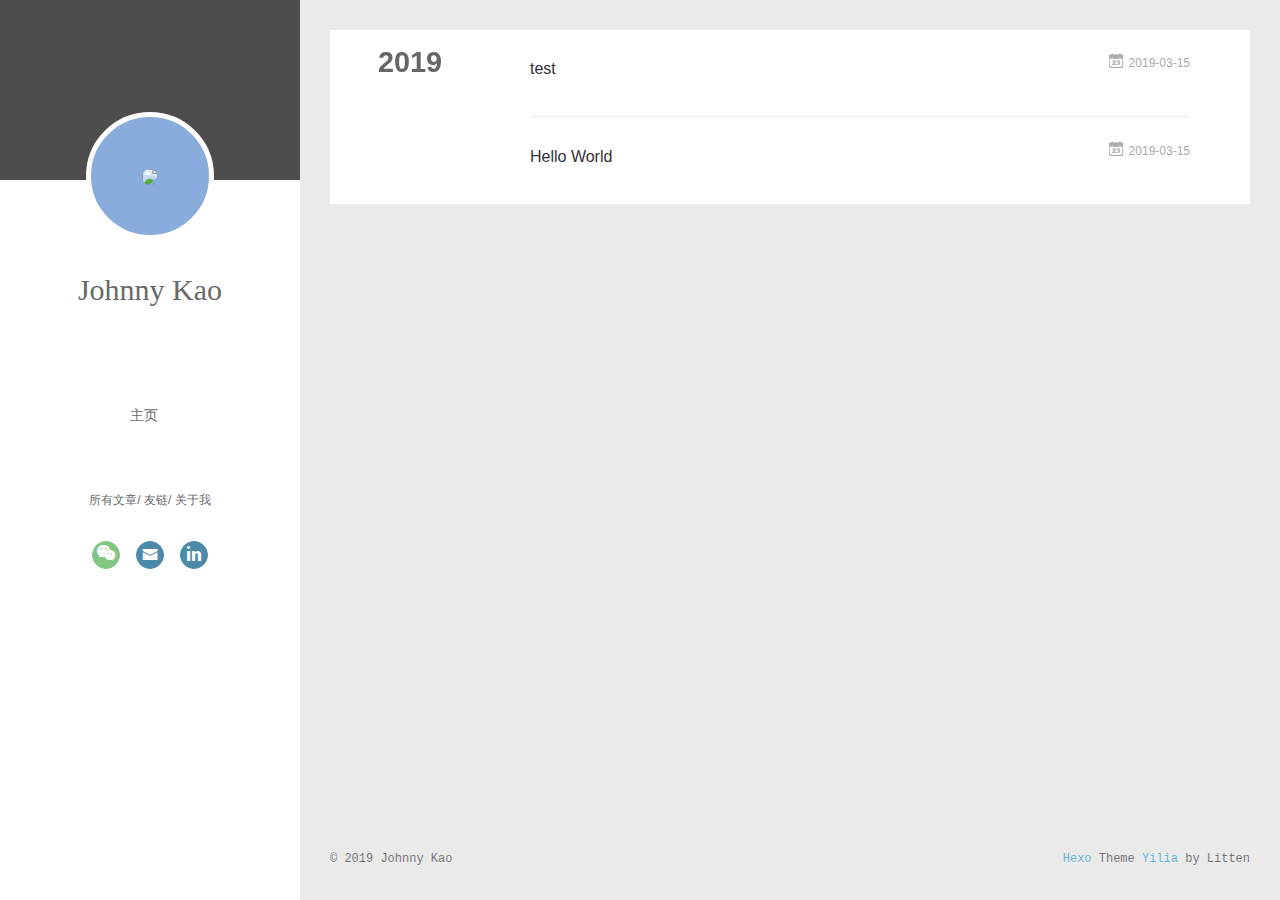
==== commit 58388a0e: "Site updated: 2019-03-20 11:39:43" ====
--- a/archives/index.html
+++ b/archives/index.html
@@ -1,614 +1,464 @@
 <!DOCTYPE html>
-
-
-
-  
-
-
-<html class="theme-next muse use-motion" lang>
+<html>
 <head><meta name="generator" content="Hexo 3.8.0">
-  <meta charset="UTF-8">
-<meta http-equiv="X-UA-Compatible" content="IE=edge">
-<meta name="viewport" content="width=device-width, initial-scale=1, maximum-scale=1">
-<meta name="theme-color" content="#222">
-
-
-
-
-
-
-
-
-
-<meta http-equiv="Cache-Control" content="no-transform">
-<meta http-equiv="Cache-Control" content="no-siteapp">
-
-
-
-
-
-
-
-
-
-
-
-
-
-
-
-
-  
-  
-  <link href="/lib/fancybox/source/jquery.fancybox.css?v=2.1.5" rel="stylesheet" type="text/css">
-
-
-
-
-
-
-
-<link href="/lib/font-awesome/css/font-awesome.min.css?v=4.6.2" rel="stylesheet" type="text/css">
-
-<link href="/css/main.css?v=5.1.4" rel="stylesheet" type="text/css">
-
-
-  <link rel="apple-touch-icon" sizes="180x180" href="/images/apple-touch-icon-next.png?v=5.1.4">
-
-
-  <link rel="icon" type="image/png" sizes="32x32" href="/images/favicon-32x32-next.png?v=5.1.4">
-
-
-  <link rel="icon" type="image/png" sizes="16x16" href="/images/favicon-16x16-next.png?v=5.1.4">
-
-
-  <link rel="mask-icon" href="/images/logo.svg?v=5.1.4" color="#222">
-
-
-
-
-
-  <meta name="keywords" content="Hexo, NexT">
-
-
-
-
-
-
-
-
-
-
+  <meta charset="utf-8">
+  
+  <meta name="renderer" content="webkit">
+  <meta http-equiv="X-UA-Compatible" content="IE=edge">
+  <link rel="dns-prefetch" href="http://yoursite.com">
+  <title>Archives | JK Randon Walking</title>
+  <meta name="viewport" content="width=device-width, initial-scale=1, maximum-scale=1">
+  <meta name="description" content="A place to Writing">
+<meta name="keywords" content="Finance, Product Manager, Investment, Tech, Blockchain">
 <meta property="og:type" content="website">
-<meta property="og:title" content="Hexo">
+<meta property="og:title" content="JK Randon Walking">
 <meta property="og:url" content="http://yoursite.com/archives/index.html">
-<meta property="og:site_name" content="Hexo">
+<meta property="og:site_name" content="JK Randon Walking">
+<meta property="og:description" content="A place to Writing">
 <meta property="og:locale" content="default">
 <meta name="twitter:card" content="summary">
-<meta name="twitter:title" content="Hexo">
-
-
-
-<script type="text/javascript" id="hexo.configurations">
-  var NexT = window.NexT || {};
-  var CONFIG = {
-    root: '/',
-    scheme: 'Muse',
-    version: '5.1.4',
-    sidebar: {"position":"left","display":"post","offset":12,"b2t":false,"scrollpercent":false,"onmobile":false},
-    fancybox: true,
-    tabs: true,
-    motion: {"enable":true,"async":false,"transition":{"post_block":"fadeIn","post_header":"slideDownIn","post_body":"slideDownIn","coll_header":"slideLeftIn","sidebar":"slideUpIn"}},
-    duoshuo: {
-      userId: '0',
-      author: 'Author'
-    },
-    algolia: {
-      applicationID: '',
-      apiKey: '',
-      indexName: '',
-      hits: {"per_page":10},
-      labels: {"input_placeholder":"Search for Posts","hits_empty":"We didn't find any results for the search: ${query}","hits_stats":"${hits} results found in ${time} ms"}
+<meta name="twitter:title" content="JK Randon Walking">
+<meta name="twitter:description" content="A place to Writing">
+  
+    <link rel="alternative" href="/atom.xml" title="JK Randon Walking" type="application/atom+xml">
+  
+  
+    <link rel="icon" href="/favicon.png">
+  
+  <link rel="stylesheet" type="text/css" href="/./main.0cf68a.css">
+  <style type="text/css">
+  
+    #container.show {
+      background: linear-gradient(200deg,#a0cfe4,#e8c37e);
     }
-  };
+  </style>
+  
+
+  
+
+</head>
+</html>
+<body>
+  <div id="container" q-class="show:isCtnShow">
+    <canvas id="anm-canvas" class="anm-canvas"></canvas>
+    <div class="left-col" q-class="show:isShow">
+      
+<div class="overlay" style="background: #4d4d4d"></div>
+<div class="intrude-less">
+	<header id="header" class="inner">
+		<a href="/" class="profilepic">
+			<img src="/public/images/profile.jpg" class="js-avatar">
+		</a>
+		<hgroup>
+		  <h1 class="header-author"><a href="/">Johnny Kao</a></h1>
+		</hgroup>
+		
+
+		<nav class="header-menu">
+			<ul>
+			
+				<li><a href="/">主页</a></li>
+	        
+			</ul>
+		</nav>
+		<nav class="header-smart-menu">
+    		
+    			
+    			<a q-on="click: openSlider(e, 'innerArchive')" href="javascript:void(0)">所有文章</a>
+    			
+            
+    			
+    			<a q-on="click: openSlider(e, 'friends')" href="javascript:void(0)">友链</a>
+    			
+            
+    			
+    			<a q-on="click: openSlider(e, 'aboutme')" href="javascript:void(0)">关于我</a>
+    			
+            
+		</nav>
+		<nav class="header-nav">
+			<div class="social">
+				
+					<a class="weixin" target="_blank" href="/at12885" title="weixin"><i class="icon-weixin"></i></a>
+		        
+					<a class="mail" target="_blank" href="/at12885@gmail.com" title="mail"><i class="icon-mail"></i></a>
+		        
+					<a class="linkedin" target="_blank" href="#" title="linkedin"><i class="icon-linkedin"></i></a>
+		        
+			</div>
+		</nav>
+	</header>		
+</div>
+
+    </div>
+    <div class="mid-col" q-class="show:isShow,hide:isShow|isFalse">
+      
+<nav id="mobile-nav">
+  	<div class="overlay js-overlay" style="background: #4d4d4d"></div>
+	<div class="btnctn js-mobile-btnctn">
+  		<div class="slider-trigger list" q-on="click: openSlider(e)"><i class="icon icon-sort"></i></div>
+	</div>
+	<div class="intrude-less">
+		<header id="header" class="inner">
+			<div class="profilepic">
+				<img src="/public/images/profile.jpg" class="js-avatar">
+			</div>
+			<hgroup>
+			  <h1 class="header-author js-header-author">Johnny Kao</h1>
+			</hgroup>
+			
+			
+			
+				
+			
+			
+			
+			<nav class="header-nav">
+				<div class="social">
+					
+						<a class="weixin" target="_blank" href="/at12885" title="weixin"><i class="icon-weixin"></i></a>
+			        
+						<a class="mail" target="_blank" href="/at12885@gmail.com" title="mail"><i class="icon-mail"></i></a>
+			        
+						<a class="linkedin" target="_blank" href="#" title="linkedin"><i class="icon-linkedin"></i></a>
+			        
+				</div>
+			</nav>
+
+			<nav class="header-menu js-header-menu">
+				<ul style="width: 50%">
+				
+				
+					<li style="width: 100%"><a href="/">主页</a></li>
+		        
+				</ul>
+			</nav>
+		</header>				
+	</div>
+	<div class="mobile-mask" style="display:none" q-show="isShow"></div>
+</nav>
+
+      <div id="wrapper" class="body-wrap">
+        <div class="menu-l">
+          <div class="canvas-wrap">
+            <canvas data-colors="#eaeaea" data-sectionHeight="100" data-contentId="js-content" id="myCanvas1" class="anm-canvas"></canvas>
+          </div>
+          <div id="js-content" class="content-ll">
+            
+  
+  
+    
+    
+      
+      
+      <section class="archives-wrap">
+        <div class="archive-year-wrap">
+          <a href="/archives/2019" class="archive-year">2019</a>
+        </div>
+        <div class="archives">
+    
+    <article class="archive-article archive-type-post">
+  <div class="archive-article-inner">
+    <header class="archive-article-header">
+      	<div class="article-meta">
+	      	<a href="/2019/03/15/test/" class="archive-article-date">
+  	<time datetime="2019-03-15T03:26:59.000Z" itemprop="datePublished"><i class="icon-calendar icon"></i>2019-03-15</time>
+</a>
+        </div>
+    	 
+  
+    <h1 itemprop="name">
+      <a class="archive-article-title" href="/2019/03/15/test/">test</a>
+    </h1>
+  
+
+        <div class="article-info info-on-right">
+          
+          
+
+        </div>
+        <div class="clearfix"></div>
+    </header>
+  </div>
+</article>
+  
+    
+    
+    <article class="archive-article archive-type-post">
+  <div class="archive-article-inner">
+    <header class="archive-article-header">
+      	<div class="article-meta">
+	      	<a href="/2019/03/15/hello-world/" class="archive-article-date">
+  	<time datetime="2019-03-15T03:13:37.000Z" itemprop="datePublished"><i class="icon-calendar icon"></i>2019-03-15</time>
+</a>
+        </div>
+    	 
+  
+    <h1 itemprop="name">
+      <a class="archive-article-title" href="/2019/03/15/hello-world/">Hello World</a>
+    </h1>
+  
+
+        <div class="article-info info-on-right">
+          
+          
+
+        </div>
+        <div class="clearfix"></div>
+    </header>
+  </div>
+</article>
+  
+  
+    </div></section>
+  
+
+    
+
+
+          </div>
+        </div>
+      </div>
+      <footer id="footer">
+  <div class="outer">
+    <div id="footer-info">
+    	<div class="footer-left">
+    		&copy; 2019 Johnny Kao
+    	</div>
+      	<div class="footer-right">
+      		<a href="http://hexo.io/" target="_blank">Hexo</a>  Theme <a href="https://github.com/litten/hexo-theme-yilia" target="_blank">Yilia</a> by Litten
+      	</div>
+    </div>
+  </div>
+</footer>
+    </div>
+    <script>
+	var yiliaConfig = {
+		mathjax: false,
+		isHome: false,
+		isPost: false,
+		isArchive: true,
+		isTag: false,
+		isCategory: false,
+		open_in_new: false,
+		toc_hide_index: true,
+		root: "/",
+		innerArchive: true,
+		showTags: false
+	}
 </script>
 
-
-
-  <link rel="canonical" href="http://yoursite.com/archives/">
-
-
-
-
-
-  <title>Archive | Hexo</title>
-  
-
-
-
-
-
-
-
-
-</head>
-
-<body itemscope itemtype="http://schema.org/WebPage" lang="default">
-
-  
-  
-    
-  
-
-  <div class="container sidebar-position-left page-archive">
-    <div class="headband"></div>
-
-    <header id="header" class="header" itemscope itemtype="http://schema.org/WPHeader">
-      <div class="header-inner"><div class="site-brand-wrapper">
-  <div class="site-meta ">
-    
-
-    <div class="custom-logo-site-title">
-      <a href="/" class="brand" rel="start">
-        <span class="logo-line-before"><i></i></span>
-        <span class="site-title">Hexo</span>
-        <span class="logo-line-after"><i></i></span>
-      </a>
+<script>!function(t){function n(e){if(r[e])return r[e].exports;var i=r[e]={exports:{},id:e,loaded:!1};return t[e].call(i.exports,i,i.exports,n),i.loaded=!0,i.exports}var r={};n.m=t,n.c=r,n.p="./",n(0)}([function(t,n,r){r(195),t.exports=r(191)},function(t,n,r){var e=r(3),i=r(52),o=r(27),u=r(28),c=r(53),f="prototype",a=function(t,n,r){var s,l,h,v,p=t&a.F,d=t&a.G,y=t&a.S,g=t&a.P,b=t&a.B,m=d?e:y?e[n]||(e[n]={}):(e[n]||{})[f],x=d?i:i[n]||(i[n]={}),w=x[f]||(x[f]={});d&&(r=n);for(s in r)l=!p&&m&&void 0!==m[s],h=(l?m:r)[s],v=b&&l?c(h,e):g&&"function"==typeof h?c(Function.call,h):h,m&&u(m,s,h,t&a.U),x[s]!=h&&o(x,s,v),g&&w[s]!=h&&(w[s]=h)};e.core=i,a.F=1,a.G=2,a.S=4,a.P=8,a.B=16,a.W=32,a.U=64,a.R=128,t.exports=a},function(t,n,r){var e=r(6);t.exports=function(t){if(!e(t))throw TypeError(t+" is not an object!");return t}},function(t,n){var r=t.exports="undefined"!=typeof window&&window.Math==Math?window:"undefined"!=typeof self&&self.Math==Math?self:Function("return this")();"number"==typeof __g&&(__g=r)},function(t,n){t.exports=function(t){try{return!!t()}catch(t){return!0}}},function(t,n){var r=t.exports="undefined"!=typeof window&&window.Math==Math?window:"undefined"!=typeof self&&self.Math==Math?self:Function("return this")();"number"==typeof __g&&(__g=r)},function(t,n){t.exports=function(t){return"object"==typeof t?null!==t:"function"==typeof t}},function(t,n,r){var e=r(126)("wks"),i=r(76),o=r(3).Symbol,u="function"==typeof o;(t.exports=function(t){return e[t]||(e[t]=u&&o[t]||(u?o:i)("Symbol."+t))}).store=e},function(t,n){var r={}.hasOwnProperty;t.exports=function(t,n){return r.call(t,n)}},function(t,n,r){var e=r(94),i=r(33);t.exports=function(t){return e(i(t))}},function(t,n,r){t.exports=!r(4)(function(){return 7!=Object.defineProperty({},"a",{get:function(){return 7}}).a})},function(t,n,r){var e=r(2),i=r(167),o=r(50),u=Object.defineProperty;n.f=r(10)?Object.defineProperty:function(t,n,r){if(e(t),n=o(n,!0),e(r),i)try{return u(t,n,r)}catch(t){}if("get"in r||"set"in r)throw TypeError("Accessors not supported!");return"value"in r&&(t[n]=r.value),t}},function(t,n,r){t.exports=!r(18)(function(){return 7!=Object.defineProperty({},"a",{get:function(){return 7}}).a})},function(t,n,r){var e=r(14),i=r(22);t.exports=r(12)?function(t,n,r){return e.f(t,n,i(1,r))}:function(t,n,r){return t[n]=r,t}},function(t,n,r){var e=r(20),i=r(58),o=r(42),u=Object.defineProperty;n.f=r(12)?Object.defineProperty:function(t,n,r){if(e(t),n=o(n,!0),e(r),i)try{return u(t,n,r)}catch(t){}if("get"in r||"set"in r)throw TypeError("Accessors not supported!");return"value"in r&&(t[n]=r.value),t}},function(t,n,r){var e=r(40)("wks"),i=r(23),o=r(5).Symbol,u="function"==typeof o;(t.exports=function(t){return e[t]||(e[t]=u&&o[t]||(u?o:i)("Symbol."+t))}).store=e},function(t,n,r){var e=r(67),i=Math.min;t.exports=function(t){return t>0?i(e(t),9007199254740991):0}},function(t,n,r){var e=r(46);t.exports=function(t){return Object(e(t))}},function(t,n){t.exports=function(t){try{return!!t()}catch(t){return!0}}},function(t,n,r){var e=r(63),i=r(34);t.exports=Object.keys||function(t){return e(t,i)}},function(t,n,r){var e=r(21);t.exports=function(t){if(!e(t))throw TypeError(t+" is not an object!");return t}},function(t,n){t.exports=function(t){return"object"==typeof t?null!==t:"function"==typeof t}},function(t,n){t.exports=function(t,n){return{enumerable:!(1&t),configurable:!(2&t),writable:!(4&t),value:n}}},function(t,n){var r=0,e=Math.random();t.exports=function(t){return"Symbol(".concat(void 0===t?"":t,")_",(++r+e).toString(36))}},function(t,n){var r={}.hasOwnProperty;t.exports=function(t,n){return r.call(t,n)}},function(t,n){var r=t.exports={version:"2.4.0"};"number"==typeof __e&&(__e=r)},function(t,n){t.exports=function(t){if("function"!=typeof t)throw TypeError(t+" is not a function!");return t}},function(t,n,r){var e=r(11),i=r(66);t.exports=r(10)?function(t,n,r){return e.f(t,n,i(1,r))}:function(t,n,r){return t[n]=r,t}},function(t,n,r){var e=r(3),i=r(27),o=r(24),u=r(76)("src"),c="toString",f=Function[c],a=(""+f).split(c);r(52).inspectSource=function(t){return f.call(t)},(t.exports=function(t,n,r,c){var f="function"==typeof r;f&&(o(r,"name")||i(r,"name",n)),t[n]!==r&&(f&&(o(r,u)||i(r,u,t[n]?""+t[n]:a.join(String(n)))),t===e?t[n]=r:c?t[n]?t[n]=r:i(t,n,r):(delete t[n],i(t,n,r)))})(Function.prototype,c,function(){return"function"==typeof this&&this[u]||f.call(this)})},function(t,n,r){var e=r(1),i=r(4),o=r(46),u=function(t,n,r,e){var i=String(o(t)),u="<"+n;return""!==r&&(u+=" "+r+'="'+String(e).replace(/"/g,"&quot;")+'"'),u+">"+i+"</"+n+">"};t.exports=function(t,n){var r={};r[t]=n(u),e(e.P+e.F*i(function(){var n=""[t]('"');return n!==n.toLowerCase()||n.split('"').length>3}),"String",r)}},function(t,n,r){var e=r(115),i=r(46);t.exports=function(t){return e(i(t))}},function(t,n,r){var e=r(116),i=r(66),o=r(30),u=r(50),c=r(24),f=r(167),a=Object.getOwnPropertyDescriptor;n.f=r(10)?a:function(t,n){if(t=o(t),n=u(n,!0),f)try{return a(t,n)}catch(t){}if(c(t,n))return i(!e.f.call(t,n),t[n])}},function(t,n,r){var e=r(24),i=r(17),o=r(145)("IE_PROTO"),u=Object.prototype;t.exports=Object.getPrototypeOf||function(t){return t=i(t),e(t,o)?t[o]:"function"==typeof t.constructor&&t instanceof t.constructor?t.constructor.prototype:t instanceof Object?u:null}},function(t,n){t.exports=function(t){if(void 0==t)throw TypeError("Can't call method on  "+t);return t}},function(t,n){t.exports="constructor,hasOwnProperty,isPrototypeOf,propertyIsEnumerable,toLocaleString,toString,valueOf".split(",")},function(t,n){t.exports={}},function(t,n){t.exports=!0},function(t,n){n.f={}.propertyIsEnumerable},function(t,n,r){var e=r(14).f,i=r(8),o=r(15)("toStringTag");t.exports=function(t,n,r){t&&!i(t=r?t:t.prototype,o)&&e(t,o,{configurable:!0,value:n})}},function(t,n,r){var e=r(40)("keys"),i=r(23);t.exports=function(t){return e[t]||(e[t]=i(t))}},function(t,n,r){var e=r(5),i="__core-js_shared__",o=e[i]||(e[i]={});t.exports=function(t){return o[t]||(o[t]={})}},function(t,n){var r=Math.ceil,e=Math.floor;t.exports=function(t){return isNaN(t=+t)?0:(t>0?e:r)(t)}},function(t,n,r){var e=r(21);t.exports=function(t,n){if(!e(t))return t;var r,i;if(n&&"function"==typeof(r=t.toString)&&!e(i=r.call(t)))return i;if("function"==typeof(r=t.valueOf)&&!e(i=r.call(t)))return i;if(!n&&"function"==typeof(r=t.toString)&&!e(i=r.call(t)))return i;throw TypeError("Can't convert object to primitive value")}},function(t,n,r){var e=r(5),i=r(25),o=r(36),u=r(44),c=r(14).f;t.exports=function(t){var n=i.Symbol||(i.Symbol=o?{}:e.Symbol||{});"_"==t.charAt(0)||t in n||c(n,t,{value:u.f(t)})}},function(t,n,r){n.f=r(15)},function(t,n){var r={}.toString;t.exports=function(t){return r.call(t).slice(8,-1)}},function(t,n){t.exports=function(t){if(void 0==t)throw TypeError("Can't call method on  "+t);return t}},function(t,n,r){var e=r(4);t.exports=function(t,n){return!!t&&e(function(){n?t.call(null,function(){},1):t.call(null)})}},function(t,n,r){var e=r(53),i=r(115),o=r(17),u=r(16),c=r(203);t.exports=function(t,n){var r=1==t,f=2==t,a=3==t,s=4==t,l=6==t,h=5==t||l,v=n||c;return function(n,c,p){for(var d,y,g=o(n),b=i(g),m=e(c,p,3),x=u(b.length),w=0,S=r?v(n,x):f?v(n,0):void 0;x>w;w++)if((h||w in b)&&(d=b[w],y=m(d,w,g),t))if(r)S[w]=y;else if(y)switch(t){case 3:return!0;case 5:return d;case 6:return w;case 2:S.push(d)}else if(s)return!1;return l?-1:a||s?s:S}}},function(t,n,r){var e=r(1),i=r(52),o=r(4);t.exports=function(t,n){var r=(i.Object||{})[t]||Object[t],u={};u[t]=n(r),e(e.S+e.F*o(function(){r(1)}),"Object",u)}},function(t,n,r){var e=r(6);t.exports=function(t,n){if(!e(t))return t;var r,i;if(n&&"function"==typeof(r=t.toString)&&!e(i=r.call(t)))return i;if("function"==typeof(r=t.valueOf)&&!e(i=r.call(t)))return i;if(!n&&"function"==typeof(r=t.toString)&&!e(i=r.call(t)))return i;throw TypeError("Can't convert object to primitive value")}},function(t,n,r){var e=r(5),i=r(25),o=r(91),u=r(13),c="prototype",f=function(t,n,r){var a,s,l,h=t&f.F,v=t&f.G,p=t&f.S,d=t&f.P,y=t&f.B,g=t&f.W,b=v?i:i[n]||(i[n]={}),m=b[c],x=v?e:p?e[n]:(e[n]||{})[c];v&&(r=n);for(a in r)(s=!h&&x&&void 0!==x[a])&&a in b||(l=s?x[a]:r[a],b[a]=v&&"function"!=typeof x[a]?r[a]:y&&s?o(l,e):g&&x[a]==l?function(t){var n=function(n,r,e){if(this instanceof t){switch(arguments.length){case 0:return new t;case 1:return new t(n);case 2:return new t(n,r)}return new t(n,r,e)}return t.apply(this,arguments)};return n[c]=t[c],n}(l):d&&"function"==typeof l?o(Function.call,l):l,d&&((b.virtual||(b.virtual={}))[a]=l,t&f.R&&m&&!m[a]&&u(m,a,l)))};f.F=1,f.G=2,f.S=4,f.P=8,f.B=16,f.W=32,f.U=64,f.R=128,t.exports=f},function(t,n){var r=t.exports={version:"2.4.0"};"number"==typeof __e&&(__e=r)},function(t,n,r){var e=r(26);t.exports=function(t,n,r){if(e(t),void 0===n)return t;switch(r){case 1:return function(r){return t.call(n,r)};case 2:return function(r,e){return t.call(n,r,e)};case 3:return function(r,e,i){return t.call(n,r,e,i)}}return function(){return t.apply(n,arguments)}}},function(t,n,r){var e=r(183),i=r(1),o=r(126)("metadata"),u=o.store||(o.store=new(r(186))),c=function(t,n,r){var i=u.get(t);if(!i){if(!r)return;u.set(t,i=new e)}var o=i.get(n);if(!o){if(!r)return;i.set(n,o=new e)}return o},f=function(t,n,r){var e=c(n,r,!1);return void 0!==e&&e.has(t)},a=function(t,n,r){var e=c(n,r,!1);return void 0===e?void 0:e.get(t)},s=function(t,n,r,e){c(r,e,!0).set(t,n)},l=function(t,n){var r=c(t,n,!1),e=[];return r&&r.forEach(function(t,n){e.push(n)}),e},h=function(t){return void 0===t||"symbol"==typeof t?t:String(t)},v=function(t){i(i.S,"Reflect",t)};t.exports={store:u,map:c,has:f,get:a,set:s,keys:l,key:h,exp:v}},function(t,n,r){"use strict";if(r(10)){var e=r(69),i=r(3),o=r(4),u=r(1),c=r(127),f=r(152),a=r(53),s=r(68),l=r(66),h=r(27),v=r(73),p=r(67),d=r(16),y=r(75),g=r(50),b=r(24),m=r(180),x=r(114),w=r(6),S=r(17),_=r(137),O=r(70),E=r(32),P=r(71).f,j=r(154),F=r(76),M=r(7),A=r(48),N=r(117),T=r(146),I=r(155),k=r(80),L=r(123),R=r(74),C=r(130),D=r(160),U=r(11),W=r(31),G=U.f,B=W.f,V=i.RangeError,z=i.TypeError,q=i.Uint8Array,K="ArrayBuffer",J="Shared"+K,Y="BYTES_PER_ELEMENT",H="prototype",$=Array[H],X=f.ArrayBuffer,Q=f.DataView,Z=A(0),tt=A(2),nt=A(3),rt=A(4),et=A(5),it=A(6),ot=N(!0),ut=N(!1),ct=I.values,ft=I.keys,at=I.entries,st=$.lastIndexOf,lt=$.reduce,ht=$.reduceRight,vt=$.join,pt=$.sort,dt=$.slice,yt=$.toString,gt=$.toLocaleString,bt=M("iterator"),mt=M("toStringTag"),xt=F("typed_constructor"),wt=F("def_constructor"),St=c.CONSTR,_t=c.TYPED,Ot=c.VIEW,Et="Wrong length!",Pt=A(1,function(t,n){return Tt(T(t,t[wt]),n)}),jt=o(function(){return 1===new q(new Uint16Array([1]).buffer)[0]}),Ft=!!q&&!!q[H].set&&o(function(){new q(1).set({})}),Mt=function(t,n){if(void 0===t)throw z(Et);var r=+t,e=d(t);if(n&&!m(r,e))throw V(Et);return e},At=function(t,n){var r=p(t);if(r<0||r%n)throw V("Wrong offset!");return r},Nt=function(t){if(w(t)&&_t in t)return t;throw z(t+" is not a typed array!")},Tt=function(t,n){if(!(w(t)&&xt in t))throw z("It is not a typed array constructor!");return new t(n)},It=function(t,n){return kt(T(t,t[wt]),n)},kt=function(t,n){for(var r=0,e=n.length,i=Tt(t,e);e>r;)i[r]=n[r++];return i},Lt=function(t,n,r){G(t,n,{get:function(){return this._d[r]}})},Rt=function(t){var n,r,e,i,o,u,c=S(t),f=arguments.length,s=f>1?arguments[1]:void 0,l=void 0!==s,h=j(c);if(void 0!=h&&!_(h)){for(u=h.call(c),e=[],n=0;!(o=u.next()).done;n++)e.push(o.value);c=e}for(l&&f>2&&(s=a(s,arguments[2],2)),n=0,r=d(c.length),i=Tt(this,r);r>n;n++)i[n]=l?s(c[n],n):c[n];return i},Ct=function(){for(var t=0,n=arguments.length,r=Tt(this,n);n>t;)r[t]=arguments[t++];return r},Dt=!!q&&o(function(){gt.call(new q(1))}),Ut=function(){return gt.apply(Dt?dt.call(Nt(this)):Nt(this),arguments)},Wt={copyWithin:function(t,n){return D.call(Nt(this),t,n,arguments.length>2?arguments[2]:void 0)},every:function(t){return rt(Nt(this),t,arguments.length>1?arguments[1]:void 0)},fill:function(t){return C.apply(Nt(this),arguments)},filter:function(t){return It(this,tt(Nt(this),t,arguments.length>1?arguments[1]:void 0))},find:function(t){return et(Nt(this),t,arguments.length>1?arguments[1]:void 0)},findIndex:function(t){return it(Nt(this),t,arguments.length>1?arguments[1]:void 0)},forEach:function(t){Z(Nt(this),t,arguments.length>1?arguments[1]:void 0)},indexOf:function(t){return ut(Nt(this),t,arguments.length>1?arguments[1]:void 0)},includes:function(t){return ot(Nt(this),t,arguments.length>1?arguments[1]:void 0)},join:function(t){return vt.apply(Nt(this),arguments)},lastIndexOf:function(t){return st.apply(Nt(this),arguments)},map:function(t){return Pt(Nt(this),t,arguments.length>1?arguments[1]:void 0)},reduce:function(t){return lt.apply(Nt(this),arguments)},reduceRight:function(t){return ht.apply(Nt(this),arguments)},reverse:function(){for(var t,n=this,r=Nt(n).length,e=Math.floor(r/2),i=0;i<e;)t=n[i],n[i++]=n[--r],n[r]=t;return n},some:function(t){return nt(Nt(this),t,arguments.length>1?arguments[1]:void 0)},sort:function(t){return pt.call(Nt(this),t)},subarray:function(t,n){var r=Nt(this),e=r.length,i=y(t,e);return new(T(r,r[wt]))(r.buffer,r.byteOffset+i*r.BYTES_PER_ELEMENT,d((void 0===n?e:y(n,e))-i))}},Gt=function(t,n){return It(this,dt.call(Nt(this),t,n))},Bt=function(t){Nt(this);var n=At(arguments[1],1),r=this.length,e=S(t),i=d(e.length),o=0;if(i+n>r)throw V(Et);for(;o<i;)this[n+o]=e[o++]},Vt={entries:function(){return at.call(Nt(this))},keys:function(){return ft.call(Nt(this))},values:function(){return ct.call(Nt(this))}},zt=function(t,n){return w(t)&&t[_t]&&"symbol"!=typeof n&&n in t&&String(+n)==String(n)},qt=function(t,n){return zt(t,n=g(n,!0))?l(2,t[n]):B(t,n)},Kt=function(t,n,r){return!(zt(t,n=g(n,!0))&&w(r)&&b(r,"value"))||b(r,"get")||b(r,"set")||r.configurable||b(r,"writable")&&!r.writable||b(r,"enumerable")&&!r.enumerable?G(t,n,r):(t[n]=r.value,t)};St||(W.f=qt,U.f=Kt),u(u.S+u.F*!St,"Object",{getOwnPropertyDescriptor:qt,defineProperty:Kt}),o(function(){yt.call({})})&&(yt=gt=function(){return vt.call(this)});var Jt=v({},Wt);v(Jt,Vt),h(Jt,bt,Vt.values),v(Jt,{slice:Gt,set:Bt,constructor:function(){},toString:yt,toLocaleString:Ut}),Lt(Jt,"buffer","b"),Lt(Jt,"byteOffset","o"),Lt(Jt,"byteLength","l"),Lt(Jt,"length","e"),G(Jt,mt,{get:function(){return this[_t]}}),t.exports=function(t,n,r,f){f=!!f;var a=t+(f?"Clamped":"")+"Array",l="Uint8Array"!=a,v="get"+t,p="set"+t,y=i[a],g=y||{},b=y&&E(y),m=!y||!c.ABV,S={},_=y&&y[H],j=function(t,r){var e=t._d;return e.v[v](r*n+e.o,jt)},F=function(t,r,e){var i=t._d;f&&(e=(e=Math.round(e))<0?0:e>255?255:255&e),i.v[p](r*n+i.o,e,jt)},M=function(t,n){G(t,n,{get:function(){return j(this,n)},set:function(t){return F(this,n,t)},enumerable:!0})};m?(y=r(function(t,r,e,i){s(t,y,a,"_d");var o,u,c,f,l=0,v=0;if(w(r)){if(!(r instanceof X||(f=x(r))==K||f==J))return _t in r?kt(y,r):Rt.call(y,r);o=r,v=At(e,n);var p=r.byteLength;if(void 0===i){if(p%n)throw V(Et);if((u=p-v)<0)throw V(Et)}else if((u=d(i)*n)+v>p)throw V(Et);c=u/n}else c=Mt(r,!0),u=c*n,o=new X(u);for(h(t,"_d",{b:o,o:v,l:u,e:c,v:new Q(o)});l<c;)M(t,l++)}),_=y[H]=O(Jt),h(_,"constructor",y)):L(function(t){new y(null),new y(t)},!0)||(y=r(function(t,r,e,i){s(t,y,a);var o;return w(r)?r instanceof X||(o=x(r))==K||o==J?void 0!==i?new g(r,At(e,n),i):void 0!==e?new g(r,At(e,n)):new g(r):_t in r?kt(y,r):Rt.call(y,r):new g(Mt(r,l))}),Z(b!==Function.prototype?P(g).concat(P(b)):P(g),function(t){t in y||h(y,t,g[t])}),y[H]=_,e||(_.constructor=y));var A=_[bt],N=!!A&&("values"==A.name||void 0==A.name),T=Vt.values;h(y,xt,!0),h(_,_t,a),h(_,Ot,!0),h(_,wt,y),(f?new y(1)[mt]==a:mt in _)||G(_,mt,{get:function(){return a}}),S[a]=y,u(u.G+u.W+u.F*(y!=g),S),u(u.S,a,{BYTES_PER_ELEMENT:n,from:Rt,of:Ct}),Y in _||h(_,Y,n),u(u.P,a,Wt),R(a),u(u.P+u.F*Ft,a,{set:Bt}),u(u.P+u.F*!N,a,Vt),u(u.P+u.F*(_.toString!=yt),a,{toString:yt}),u(u.P+u.F*o(function(){new y(1).slice()}),a,{slice:Gt}),u(u.P+u.F*(o(function(){return[1,2].toLocaleString()!=new y([1,2]).toLocaleString()})||!o(function(){_.toLocaleString.call([1,2])})),a,{toLocaleString:Ut}),k[a]=N?A:T,e||N||h(_,bt,T)}}else t.exports=function(){}},function(t,n){var r={}.toString;t.exports=function(t){return r.call(t).slice(8,-1)}},function(t,n,r){var e=r(21),i=r(5).document,o=e(i)&&e(i.createElement);t.exports=function(t){return o?i.createElement(t):{}}},function(t,n,r){t.exports=!r(12)&&!r(18)(function(){return 7!=Object.defineProperty(r(57)("div"),"a",{get:function(){return 7}}).a})},function(t,n,r){"use strict";var e=r(36),i=r(51),o=r(64),u=r(13),c=r(8),f=r(35),a=r(96),s=r(38),l=r(103),h=r(15)("iterator"),v=!([].keys&&"next"in[].keys()),p="keys",d="values",y=function(){return this};t.exports=function(t,n,r,g,b,m,x){a(r,n,g);var w,S,_,O=function(t){if(!v&&t in F)return F[t];switch(t){case p:case d:return function(){return new r(this,t)}}return function(){return new r(this,t)}},E=n+" Iterator",P=b==d,j=!1,F=t.prototype,M=F[h]||F["@@iterator"]||b&&F[b],A=M||O(b),N=b?P?O("entries"):A:void 0,T="Array"==n?F.entries||M:M;if(T&&(_=l(T.call(new t)))!==Object.prototype&&(s(_,E,!0),e||c(_,h)||u(_,h,y)),P&&M&&M.name!==d&&(j=!0,A=function(){return M.call(this)}),e&&!x||!v&&!j&&F[h]||u(F,h,A),f[n]=A,f[E]=y,b)if(w={values:P?A:O(d),keys:m?A:O(p),entries:N},x)for(S in w)S in F||o(F,S,w[S]);else i(i.P+i.F*(v||j),n,w);return w}},function(t,n,r){var e=r(20),i=r(100),o=r(34),u=r(39)("IE_PROTO"),c=function(){},f="prototype",a=function(){var t,n=r(57)("iframe"),e=o.length;for(n.style.display="none",r(93).appendChild(n),n.src="javascript:",t=n.contentWindow.document,t.open(),t.write("<script>document.F=Object<\/script>"),t.close(),a=t.F;e--;)delete a[f][o[e]];return a()};t.exports=Object.create||function(t,n){var r;return null!==t?(c[f]=e(t),r=new c,c[f]=null,r[u]=t):r=a(),void 0===n?r:i(r,n)}},function(t,n,r){var e=r(63),i=r(34).concat("length","prototype");n.f=Object.getOwnPropertyNames||function(t){return e(t,i)}},function(t,n){n.f=Object.getOwnPropertySymbols},function(t,n,r){var e=r(8),i=r(9),o=r(90)(!1),u=r(39)("IE_PROTO");t.exports=function(t,n){var r,c=i(t),f=0,a=[];for(r in c)r!=u&&e(c,r)&&a.push(r);for(;n.length>f;)e(c,r=n[f++])&&(~o(a,r)||a.push(r));return a}},function(t,n,r){t.exports=r(13)},function(t,n,r){var e=r(76)("meta"),i=r(6),o=r(24),u=r(11).f,c=0,f=Object.isExtensible||function(){return!0},a=!r(4)(function(){return f(Object.preventExtensions({}))}),s=function(t){u(t,e,{value:{i:"O"+ ++c,w:{}}})},l=function(t,n){if(!i(t))return"symbol"==typeof t?t:("string"==typeof t?"S":"P")+t;if(!o(t,e)){if(!f(t))return"F";if(!n)return"E";s(t)}return t[e].i},h=function(t,n){if(!o(t,e)){if(!f(t))return!0;if(!n)return!1;s(t)}return t[e].w},v=function(t){return a&&p.NEED&&f(t)&&!o(t,e)&&s(t),t},p=t.exports={KEY:e,NEED:!1,fastKey:l,getWeak:h,onFreeze:v}},function(t,n){t.exports=function(t,n){return{enumerable:!(1&t),configurable:!(2&t),writable:!(4&t),value:n}}},function(t,n){var r=Math.ceil,e=Math.floor;t.exports=function(t){return isNaN(t=+t)?0:(t>0?e:r)(t)}},function(t,n){t.exports=function(t,n,r,e){if(!(t instanceof n)||void 0!==e&&e in t)throw TypeError(r+": incorrect invocation!");return t}},function(t,n){t.exports=!1},function(t,n,r){var e=r(2),i=r(173),o=r(133),u=r(145)("IE_PROTO"),c=function(){},f="prototype",a=function(){var t,n=r(132)("iframe"),e=o.length;for(n.style.display="none",r(135).appendChild(n),n.src="javascript:",t=n.contentWindow.document,t.open(),t.write("<script>document.F=Object<\/script>"),t.close(),a=t.F;e--;)delete a[f][o[e]];return a()};t.exports=Object.create||function(t,n){var r;return null!==t?(c[f]=e(t),r=new c,c[f]=null,r[u]=t):r=a(),void 0===n?r:i(r,n)}},function(t,n,r){var e=r(175),i=r(133).concat("length","prototype");n.f=Object.getOwnPropertyNames||function(t){return e(t,i)}},function(t,n,r){var e=r(175),i=r(133);t.exports=Object.keys||function(t){return e(t,i)}},function(t,n,r){var e=r(28);t.exports=function(t,n,r){for(var i in n)e(t,i,n[i],r);return t}},function(t,n,r){"use strict";var e=r(3),i=r(11),o=r(10),u=r(7)("species");t.exports=function(t){var n=e[t];o&&n&&!n[u]&&i.f(n,u,{configurable:!0,get:function(){return this}})}},function(t,n,r){var e=r(67),i=Math.max,o=Math.min;t.exports=function(t,n){return t=e(t),t<0?i(t+n,0):o(t,n)}},function(t,n){var r=0,e=Math.random();t.exports=function(t){return"Symbol(".concat(void 0===t?"":t,")_",(++r+e).toString(36))}},function(t,n,r){var e=r(33);t.exports=function(t){return Object(e(t))}},function(t,n,r){var e=r(7)("unscopables"),i=Array.prototype;void 0==i[e]&&r(27)(i,e,{}),t.exports=function(t){i[e][t]=!0}},function(t,n,r){var e=r(53),i=r(169),o=r(137),u=r(2),c=r(16),f=r(154),a={},s={},n=t.exports=function(t,n,r,l,h){var v,p,d,y,g=h?function(){return t}:f(t),b=e(r,l,n?2:1),m=0;if("function"!=typeof g)throw TypeError(t+" is not iterable!");if(o(g)){for(v=c(t.length);v>m;m++)if((y=n?b(u(p=t[m])[0],p[1]):b(t[m]))===a||y===s)return y}else for(d=g.call(t);!(p=d.next()).done;)if((y=i(d,b,p.value,n))===a||y===s)return y};n.BREAK=a,n.RETURN=s},function(t,n){t.exports={}},function(t,n,r){var e=r(11).f,i=r(24),o=r(7)("toStringTag");t.exports=function(t,n,r){t&&!i(t=r?t:t.prototype,o)&&e(t,o,{configurable:!0,value:n})}},function(t,n,r){var e=r(1),i=r(46),o=r(4),u=r(150),c="["+u+"]",f="​+",a=RegExp("^"+c+c+"*"),s=RegExp(c+c+"*$"),l=function(t,n,r){var i={},c=o(function(){return!!u[t]()||f[t]()!=f}),a=i[t]=c?n(h):u[t];r&&(i[r]=a),e(e.P+e.F*c,"String",i)},h=l.trim=function(t,n){return t=String(i(t)),1&n&&(t=t.replace(a,"")),2&n&&(t=t.replace(s,"")),t};t.exports=l},function(t,n,r){t.exports={default:r(86),__esModule:!0}},function(t,n,r){t.exports={default:r(87),__esModule:!0}},function(t,n,r){"use strict";function e(t){return t&&t.__esModule?t:{default:t}}n.__esModule=!0;var i=r(84),o=e(i),u=r(83),c=e(u),f="function"==typeof c.default&&"symbol"==typeof o.default?function(t){return typeof t}:function(t){return t&&"function"==typeof c.default&&t.constructor===c.default&&t!==c.default.prototype?"symbol":typeof t};n.default="function"==typeof c.default&&"symbol"===f(o.default)?function(t){return void 0===t?"undefined":f(t)}:function(t){return t&&"function"==typeof c.default&&t.constructor===c.default&&t!==c.default.prototype?"symbol":void 0===t?"undefined":f(t)}},function(t,n,r){r(110),r(108),r(111),r(112),t.exports=r(25).Symbol},function(t,n,r){r(109),r(113),t.exports=r(44).f("iterator")},function(t,n){t.exports=function(t){if("function"!=typeof t)throw TypeError(t+" is not a function!");return t}},function(t,n){t.exports=function(){}},function(t,n,r){var e=r(9),i=r(106),o=r(105);t.exports=function(t){return function(n,r,u){var c,f=e(n),a=i(f.length),s=o(u,a);if(t&&r!=r){for(;a>s;)if((c=f[s++])!=c)return!0}else for(;a>s;s++)if((t||s in f)&&f[s]===r)return t||s||0;return!t&&-1}}},function(t,n,r){var e=r(88);t.exports=function(t,n,r){if(e(t),void 0===n)return t;switch(r){case 1:return function(r){return t.call(n,r)};case 2:return function(r,e){return t.call(n,r,e)};case 3:return function(r,e,i){return t.call(n,r,e,i)}}return function(){return t.apply(n,arguments)}}},function(t,n,r){var e=r(19),i=r(62),o=r(37);t.exports=function(t){var n=e(t),r=i.f;if(r)for(var u,c=r(t),f=o.f,a=0;c.length>a;)f.call(t,u=c[a++])&&n.push(u);return n}},function(t,n,r){t.exports=r(5).document&&document.documentElement},function(t,n,r){var e=r(56);t.exports=Object("z").propertyIsEnumerable(0)?Object:function(t){return"String"==e(t)?t.split(""):Object(t)}},function(t,n,r){var e=r(56);t.exports=Array.isArray||function(t){return"Array"==e(t)}},function(t,n,r){"use strict";var e=r(60),i=r(22),o=r(38),u={};r(13)(u,r(15)("iterator"),function(){return this}),t.exports=function(t,n,r){t.prototype=e(u,{next:i(1,r)}),o(t,n+" Iterator")}},function(t,n){t.exports=function(t,n){return{value:n,done:!!t}}},function(t,n,r){var e=r(19),i=r(9);t.exports=function(t,n){for(var r,o=i(t),u=e(o),c=u.length,f=0;c>f;)if(o[r=u[f++]]===n)return r}},function(t,n,r){var e=r(23)("meta"),i=r(21),o=r(8),u=r(14).f,c=0,f=Object.isExtensible||function(){return!0},a=!r(18)(function(){return f(Object.preventExtensions({}))}),s=function(t){u(t,e,{value:{i:"O"+ ++c,w:{}}})},l=function(t,n){if(!i(t))return"symbol"==typeof t?t:("string"==typeof t?"S":"P")+t;if(!o(t,e)){if(!f(t))return"F";if(!n)return"E";s(t)}return t[e].i},h=function(t,n){if(!o(t,e)){if(!f(t))return!0;if(!n)return!1;s(t)}return t[e].w},v=function(t){return a&&p.NEED&&f(t)&&!o(t,e)&&s(t),t},p=t.exports={KEY:e,NEED:!1,fastKey:l,getWeak:h,onFreeze:v}},function(t,n,r){var e=r(14),i=r(20),o=r(19);t.exports=r(12)?Object.defineProperties:function(t,n){i(t);for(var r,u=o(n),c=u.length,f=0;c>f;)e.f(t,r=u[f++],n[r]);return t}},function(t,n,r){var e=r(37),i=r(22),o=r(9),u=r(42),c=r(8),f=r(58),a=Object.getOwnPropertyDescriptor;n.f=r(12)?a:function(t,n){if(t=o(t),n=u(n,!0),f)try{return a(t,n)}catch(t){}if(c(t,n))return i(!e.f.call(t,n),t[n])}},function(t,n,r){var e=r(9),i=r(61).f,o={}.toString,u="object"==typeof window&&window&&Object.getOwnPropertyNames?Object.getOwnPropertyNames(window):[],c=function(t){try{return i(t)}catch(t){return u.slice()}};t.exports.f=function(t){return u&&"[object Window]"==o.call(t)?c(t):i(e(t))}},function(t,n,r){var e=r(8),i=r(77),o=r(39)("IE_PROTO"),u=Object.prototype;t.exports=Object.getPrototypeOf||function(t){return t=i(t),e(t,o)?t[o]:"function"==typeof t.constructor&&t instanceof t.constructor?t.constructor.prototype:t instanceof Object?u:null}},function(t,n,r){var e=r(41),i=r(33);t.exports=function(t){return function(n,r){var o,u,c=String(i(n)),f=e(r),a=c.length;return f<0||f>=a?t?"":void 0:(o=c.charCodeAt(f),o<55296||o>56319||f+1===a||(u=c.charCodeAt(f+1))<56320||u>57343?t?c.charAt(f):o:t?c.slice(f,f+2):u-56320+(o-55296<<10)+65536)}}},function(t,n,r){var e=r(41),i=Math.max,o=Math.min;t.exports=function(t,n){return t=e(t),t<0?i(t+n,0):o(t,n)}},function(t,n,r){var e=r(41),i=Math.min;t.exports=function(t){return t>0?i(e(t),9007199254740991):0}},function(t,n,r){"use strict";var e=r(89),i=r(97),o=r(35),u=r(9);t.exports=r(59)(Array,"Array",function(t,n){this._t=u(t),this._i=0,this._k=n},function(){var t=this._t,n=this._k,r=this._i++;return!t||r>=t.length?(this._t=void 0,i(1)):"keys"==n?i(0,r):"values"==n?i(0,t[r]):i(0,[r,t[r]])},"values"),o.Arguments=o.Array,e("keys"),e("values"),e("entries")},function(t,n){},function(t,n,r){"use strict";var e=r(104)(!0);r(59)(String,"String",function(t){this._t=String(t),this._i=0},function(){var t,n=this._t,r=this._i;return r>=n.length?{value:void 0,done:!0}:(t=e(n,r),this._i+=t.length,{value:t,done:!1})})},function(t,n,r){"use strict";var e=r(5),i=r(8),o=r(12),u=r(51),c=r(64),f=r(99).KEY,a=r(18),s=r(40),l=r(38),h=r(23),v=r(15),p=r(44),d=r(43),y=r(98),g=r(92),b=r(95),m=r(20),x=r(9),w=r(42),S=r(22),_=r(60),O=r(102),E=r(101),P=r(14),j=r(19),F=E.f,M=P.f,A=O.f,N=e.Symbol,T=e.JSON,I=T&&T.stringify,k="prototype",L=v("_hidden"),R=v("toPrimitive"),C={}.propertyIsEnumerable,D=s("symbol-registry"),U=s("symbols"),W=s("op-symbols"),G=Object[k],B="function"==typeof N,V=e.QObject,z=!V||!V[k]||!V[k].findChild,q=o&&a(function(){return 7!=_(M({},"a",{get:function(){return M(this,"a",{value:7}).a}})).a})?function(t,n,r){var e=F(G,n);e&&delete G[n],M(t,n,r),e&&t!==G&&M(G,n,e)}:M,K=function(t){var n=U[t]=_(N[k]);return n._k=t,n},J=B&&"symbol"==typeof N.iterator?function(t){return"symbol"==typeof t}:function(t){return t instanceof N},Y=function(t,n,r){return t===G&&Y(W,n,r),m(t),n=w(n,!0),m(r),i(U,n)?(r.enumerable?(i(t,L)&&t[L][n]&&(t[L][n]=!1),r=_(r,{enumerable:S(0,!1)})):(i(t,L)||M(t,L,S(1,{})),t[L][n]=!0),q(t,n,r)):M(t,n,r)},H=function(t,n){m(t);for(var r,e=g(n=x(n)),i=0,o=e.length;o>i;)Y(t,r=e[i++],n[r]);return t},$=function(t,n){return void 0===n?_(t):H(_(t),n)},X=function(t){var n=C.call(this,t=w(t,!0));return!(this===G&&i(U,t)&&!i(W,t))&&(!(n||!i(this,t)||!i(U,t)||i(this,L)&&this[L][t])||n)},Q=function(t,n){if(t=x(t),n=w(n,!0),t!==G||!i(U,n)||i(W,n)){var r=F(t,n);return!r||!i(U,n)||i(t,L)&&t[L][n]||(r.enumerable=!0),r}},Z=function(t){for(var n,r=A(x(t)),e=[],o=0;r.length>o;)i(U,n=r[o++])||n==L||n==f||e.push(n);return e},tt=function(t){for(var n,r=t===G,e=A(r?W:x(t)),o=[],u=0;e.length>u;)!i(U,n=e[u++])||r&&!i(G,n)||o.push(U[n]);return o};B||(N=function(){if(this instanceof N)throw TypeError("Symbol is not a constructor!");var t=h(arguments.length>0?arguments[0]:void 0),n=function(r){this===G&&n.call(W,r),i(this,L)&&i(this[L],t)&&(this[L][t]=!1),q(this,t,S(1,r))};return o&&z&&q(G,t,{configurable:!0,set:n}),K(t)},c(N[k],"toString",function(){return this._k}),E.f=Q,P.f=Y,r(61).f=O.f=Z,r(37).f=X,r(62).f=tt,o&&!r(36)&&c(G,"propertyIsEnumerable",X,!0),p.f=function(t){return K(v(t))}),u(u.G+u.W+u.F*!B,{Symbol:N});for(var nt="hasInstance,isConcatSpreadable,iterator,match,replace,search,species,split,toPrimitive,toStringTag,unscopables".split(","),rt=0;nt.length>rt;)v(nt[rt++]);for(var nt=j(v.store),rt=0;nt.length>rt;)d(nt[rt++]);u(u.S+u.F*!B,"Symbol",{for:function(t){return i(D,t+="")?D[t]:D[t]=N(t)},keyFor:function(t){if(J(t))return y(D,t);throw TypeError(t+" is not a symbol!")},useSetter:function(){z=!0},useSimple:function(){z=!1}}),u(u.S+u.F*!B,"Object",{create:$,defineProperty:Y,defineProperties:H,getOwnPropertyDescriptor:Q,getOwnPropertyNames:Z,getOwnPropertySymbols:tt}),T&&u(u.S+u.F*(!B||a(function(){var t=N();return"[null]"!=I([t])||"{}"!=I({a:t})||"{}"!=I(Object(t))})),"JSON",{stringify:function(t){if(void 0!==t&&!J(t)){for(var n,r,e=[t],i=1;arguments.length>i;)e.push(arguments[i++]);return n=e[1],"function"==typeof n&&(r=n),!r&&b(n)||(n=function(t,n){if(r&&(n=r.call(this,t,n)),!J(n))return n}),e[1]=n,I.apply(T,e)}}}),N[k][R]||r(13)(N[k],R,N[k].valueOf),l(N,"Symbol"),l(Math,"Math",!0),l(e.JSON,"JSON",!0)},function(t,n,r){r(43)("asyncIterator")},function(t,n,r){r(43)("observable")},function(t,n,r){r(107);for(var e=r(5),i=r(13),o=r(35),u=r(15)("toStringTag"),c=["NodeList","DOMTokenList","MediaList","StyleSheetList","CSSRuleList"],f=0;f<5;f++){var a=c[f],s=e[a],l=s&&s.prototype;l&&!l[u]&&i(l,u,a),o[a]=o.Array}},function(t,n,r){var e=r(45),i=r(7)("toStringTag"),o="Arguments"==e(function(){return arguments}()),u=function(t,n){try{return t[n]}catch(t){}};t.exports=function(t){var n,r,c;return void 0===t?"Undefined":null===t?"Null":"string"==typeof(r=u(n=Object(t),i))?r:o?e(n):"Object"==(c=e(n))&&"function"==typeof n.callee?"Arguments":c}},function(t,n,r){var e=r(45);t.exports=Object("z").propertyIsEnumerable(0)?Object:function(t){return"String"==e(t)?t.split(""):Object(t)}},function(t,n){n.f={}.propertyIsEnumerable},function(t,n,r){var e=r(30),i=r(16),o=r(75);t.exports=function(t){return function(n,r,u){var c,f=e(n),a=i(f.length),s=o(u,a);if(t&&r!=r){for(;a>s;)if((c=f[s++])!=c)return!0}else for(;a>s;s++)if((t||s in f)&&f[s]===r)return t||s||0;return!t&&-1}}},function(t,n,r){"use strict";var e=r(3),i=r(1),o=r(28),u=r(73),c=r(65),f=r(79),a=r(68),s=r(6),l=r(4),h=r(123),v=r(81),p=r(136);t.exports=function(t,n,r,d,y,g){var b=e[t],m=b,x=y?"set":"add",w=m&&m.prototype,S={},_=function(t){var n=w[t];o(w,t,"delete"==t?function(t){return!(g&&!s(t))&&n.call(this,0===t?0:t)}:"has"==t?function(t){return!(g&&!s(t))&&n.call(this,0===t?0:t)}:"get"==t?function(t){return g&&!s(t)?void 0:n.call(this,0===t?0:t)}:"add"==t?function(t){return n.call(this,0===t?0:t),this}:function(t,r){return n.call(this,0===t?0:t,r),this})};if("function"==typeof m&&(g||w.forEach&&!l(function(){(new m).entries().next()}))){var O=new m,E=O[x](g?{}:-0,1)!=O,P=l(function(){O.has(1)}),j=h(function(t){new m(t)}),F=!g&&l(function(){for(var t=new m,n=5;n--;)t[x](n,n);return!t.has(-0)});j||(m=n(function(n,r){a(n,m,t);var e=p(new b,n,m);return void 0!=r&&f(r,y,e[x],e),e}),m.prototype=w,w.constructor=m),(P||F)&&(_("delete"),_("has"),y&&_("get")),(F||E)&&_(x),g&&w.clear&&delete w.clear}else m=d.getConstructor(n,t,y,x),u(m.prototype,r),c.NEED=!0;return v(m,t),S[t]=m,i(i.G+i.W+i.F*(m!=b),S),g||d.setStrong(m,t,y),m}},function(t,n,r){"use strict";var e=r(27),i=r(28),o=r(4),u=r(46),c=r(7);t.exports=function(t,n,r){var f=c(t),a=r(u,f,""[t]),s=a[0],l=a[1];o(function(){var n={};return n[f]=function(){return 7},7!=""[t](n)})&&(i(String.prototype,t,s),e(RegExp.prototype,f,2==n?function(t,n){return l.call(t,this,n)}:function(t){return l.call(t,this)}))}
+},function(t,n,r){"use strict";var e=r(2);t.exports=function(){var t=e(this),n="";return t.global&&(n+="g"),t.ignoreCase&&(n+="i"),t.multiline&&(n+="m"),t.unicode&&(n+="u"),t.sticky&&(n+="y"),n}},function(t,n){t.exports=function(t,n,r){var e=void 0===r;switch(n.length){case 0:return e?t():t.call(r);case 1:return e?t(n[0]):t.call(r,n[0]);case 2:return e?t(n[0],n[1]):t.call(r,n[0],n[1]);case 3:return e?t(n[0],n[1],n[2]):t.call(r,n[0],n[1],n[2]);case 4:return e?t(n[0],n[1],n[2],n[3]):t.call(r,n[0],n[1],n[2],n[3])}return t.apply(r,n)}},function(t,n,r){var e=r(6),i=r(45),o=r(7)("match");t.exports=function(t){var n;return e(t)&&(void 0!==(n=t[o])?!!n:"RegExp"==i(t))}},function(t,n,r){var e=r(7)("iterator"),i=!1;try{var o=[7][e]();o.return=function(){i=!0},Array.from(o,function(){throw 2})}catch(t){}t.exports=function(t,n){if(!n&&!i)return!1;var r=!1;try{var o=[7],u=o[e]();u.next=function(){return{done:r=!0}},o[e]=function(){return u},t(o)}catch(t){}return r}},function(t,n,r){t.exports=r(69)||!r(4)(function(){var t=Math.random();__defineSetter__.call(null,t,function(){}),delete r(3)[t]})},function(t,n){n.f=Object.getOwnPropertySymbols},function(t,n,r){var e=r(3),i="__core-js_shared__",o=e[i]||(e[i]={});t.exports=function(t){return o[t]||(o[t]={})}},function(t,n,r){for(var e,i=r(3),o=r(27),u=r(76),c=u("typed_array"),f=u("view"),a=!(!i.ArrayBuffer||!i.DataView),s=a,l=0,h="Int8Array,Uint8Array,Uint8ClampedArray,Int16Array,Uint16Array,Int32Array,Uint32Array,Float32Array,Float64Array".split(",");l<9;)(e=i[h[l++]])?(o(e.prototype,c,!0),o(e.prototype,f,!0)):s=!1;t.exports={ABV:a,CONSTR:s,TYPED:c,VIEW:f}},function(t,n){"use strict";var r={versions:function(){var t=window.navigator.userAgent;return{trident:t.indexOf("Trident")>-1,presto:t.indexOf("Presto")>-1,webKit:t.indexOf("AppleWebKit")>-1,gecko:t.indexOf("Gecko")>-1&&-1==t.indexOf("KHTML"),mobile:!!t.match(/AppleWebKit.*Mobile.*/),ios:!!t.match(/\(i[^;]+;( U;)? CPU.+Mac OS X/),android:t.indexOf("Android")>-1||t.indexOf("Linux")>-1,iPhone:t.indexOf("iPhone")>-1||t.indexOf("Mac")>-1,iPad:t.indexOf("iPad")>-1,webApp:-1==t.indexOf("Safari"),weixin:-1==t.indexOf("MicroMessenger")}}()};t.exports=r},function(t,n,r){"use strict";var e=r(85),i=function(t){return t&&t.__esModule?t:{default:t}}(e),o=function(){function t(t,n,e){return n||e?String.fromCharCode(n||e):r[t]||t}function n(t){return e[t]}var r={"&quot;":'"',"&lt;":"<","&gt;":">","&amp;":"&","&nbsp;":" "},e={};for(var u in r)e[r[u]]=u;return r["&apos;"]="'",e["'"]="&#39;",{encode:function(t){return t?(""+t).replace(/['<> "&]/g,n).replace(/\r?\n/g,"<br/>").replace(/\s/g,"&nbsp;"):""},decode:function(n){return n?(""+n).replace(/<br\s*\/?>/gi,"\n").replace(/&quot;|&lt;|&gt;|&amp;|&nbsp;|&apos;|&#(\d+);|&#(\d+)/g,t).replace(/\u00a0/g," "):""},encodeBase16:function(t){if(!t)return t;t+="";for(var n=[],r=0,e=t.length;e>r;r++)n.push(t.charCodeAt(r).toString(16).toUpperCase());return n.join("")},encodeBase16forJSON:function(t){if(!t)return t;t=t.replace(/[\u4E00-\u9FBF]/gi,function(t){return escape(t).replace("%u","\\u")});for(var n=[],r=0,e=t.length;e>r;r++)n.push(t.charCodeAt(r).toString(16).toUpperCase());return n.join("")},decodeBase16:function(t){if(!t)return t;t+="";for(var n=[],r=0,e=t.length;e>r;r+=2)n.push(String.fromCharCode("0x"+t.slice(r,r+2)));return n.join("")},encodeObject:function(t){if(t instanceof Array)for(var n=0,r=t.length;r>n;n++)t[n]=o.encodeObject(t[n]);else if("object"==(void 0===t?"undefined":(0,i.default)(t)))for(var e in t)t[e]=o.encodeObject(t[e]);else if("string"==typeof t)return o.encode(t);return t},loadScript:function(t){var n=document.createElement("script");document.getElementsByTagName("body")[0].appendChild(n),n.setAttribute("src",t)},addLoadEvent:function(t){var n=window.onload;"function"!=typeof window.onload?window.onload=t:window.onload=function(){n(),t()}}}}();t.exports=o},function(t,n,r){"use strict";var e=r(17),i=r(75),o=r(16);t.exports=function(t){for(var n=e(this),r=o(n.length),u=arguments.length,c=i(u>1?arguments[1]:void 0,r),f=u>2?arguments[2]:void 0,a=void 0===f?r:i(f,r);a>c;)n[c++]=t;return n}},function(t,n,r){"use strict";var e=r(11),i=r(66);t.exports=function(t,n,r){n in t?e.f(t,n,i(0,r)):t[n]=r}},function(t,n,r){var e=r(6),i=r(3).document,o=e(i)&&e(i.createElement);t.exports=function(t){return o?i.createElement(t):{}}},function(t,n){t.exports="constructor,hasOwnProperty,isPrototypeOf,propertyIsEnumerable,toLocaleString,toString,valueOf".split(",")},function(t,n,r){var e=r(7)("match");t.exports=function(t){var n=/./;try{"/./"[t](n)}catch(r){try{return n[e]=!1,!"/./"[t](n)}catch(t){}}return!0}},function(t,n,r){t.exports=r(3).document&&document.documentElement},function(t,n,r){var e=r(6),i=r(144).set;t.exports=function(t,n,r){var o,u=n.constructor;return u!==r&&"function"==typeof u&&(o=u.prototype)!==r.prototype&&e(o)&&i&&i(t,o),t}},function(t,n,r){var e=r(80),i=r(7)("iterator"),o=Array.prototype;t.exports=function(t){return void 0!==t&&(e.Array===t||o[i]===t)}},function(t,n,r){var e=r(45);t.exports=Array.isArray||function(t){return"Array"==e(t)}},function(t,n,r){"use strict";var e=r(70),i=r(66),o=r(81),u={};r(27)(u,r(7)("iterator"),function(){return this}),t.exports=function(t,n,r){t.prototype=e(u,{next:i(1,r)}),o(t,n+" Iterator")}},function(t,n,r){"use strict";var e=r(69),i=r(1),o=r(28),u=r(27),c=r(24),f=r(80),a=r(139),s=r(81),l=r(32),h=r(7)("iterator"),v=!([].keys&&"next"in[].keys()),p="keys",d="values",y=function(){return this};t.exports=function(t,n,r,g,b,m,x){a(r,n,g);var w,S,_,O=function(t){if(!v&&t in F)return F[t];switch(t){case p:case d:return function(){return new r(this,t)}}return function(){return new r(this,t)}},E=n+" Iterator",P=b==d,j=!1,F=t.prototype,M=F[h]||F["@@iterator"]||b&&F[b],A=M||O(b),N=b?P?O("entries"):A:void 0,T="Array"==n?F.entries||M:M;if(T&&(_=l(T.call(new t)))!==Object.prototype&&(s(_,E,!0),e||c(_,h)||u(_,h,y)),P&&M&&M.name!==d&&(j=!0,A=function(){return M.call(this)}),e&&!x||!v&&!j&&F[h]||u(F,h,A),f[n]=A,f[E]=y,b)if(w={values:P?A:O(d),keys:m?A:O(p),entries:N},x)for(S in w)S in F||o(F,S,w[S]);else i(i.P+i.F*(v||j),n,w);return w}},function(t,n){var r=Math.expm1;t.exports=!r||r(10)>22025.465794806718||r(10)<22025.465794806718||-2e-17!=r(-2e-17)?function(t){return 0==(t=+t)?t:t>-1e-6&&t<1e-6?t+t*t/2:Math.exp(t)-1}:r},function(t,n){t.exports=Math.sign||function(t){return 0==(t=+t)||t!=t?t:t<0?-1:1}},function(t,n,r){var e=r(3),i=r(151).set,o=e.MutationObserver||e.WebKitMutationObserver,u=e.process,c=e.Promise,f="process"==r(45)(u);t.exports=function(){var t,n,r,a=function(){var e,i;for(f&&(e=u.domain)&&e.exit();t;){i=t.fn,t=t.next;try{i()}catch(e){throw t?r():n=void 0,e}}n=void 0,e&&e.enter()};if(f)r=function(){u.nextTick(a)};else if(o){var s=!0,l=document.createTextNode("");new o(a).observe(l,{characterData:!0}),r=function(){l.data=s=!s}}else if(c&&c.resolve){var h=c.resolve();r=function(){h.then(a)}}else r=function(){i.call(e,a)};return function(e){var i={fn:e,next:void 0};n&&(n.next=i),t||(t=i,r()),n=i}}},function(t,n,r){var e=r(6),i=r(2),o=function(t,n){if(i(t),!e(n)&&null!==n)throw TypeError(n+": can't set as prototype!")};t.exports={set:Object.setPrototypeOf||("__proto__"in{}?function(t,n,e){try{e=r(53)(Function.call,r(31).f(Object.prototype,"__proto__").set,2),e(t,[]),n=!(t instanceof Array)}catch(t){n=!0}return function(t,r){return o(t,r),n?t.__proto__=r:e(t,r),t}}({},!1):void 0),check:o}},function(t,n,r){var e=r(126)("keys"),i=r(76);t.exports=function(t){return e[t]||(e[t]=i(t))}},function(t,n,r){var e=r(2),i=r(26),o=r(7)("species");t.exports=function(t,n){var r,u=e(t).constructor;return void 0===u||void 0==(r=e(u)[o])?n:i(r)}},function(t,n,r){var e=r(67),i=r(46);t.exports=function(t){return function(n,r){var o,u,c=String(i(n)),f=e(r),a=c.length;return f<0||f>=a?t?"":void 0:(o=c.charCodeAt(f),o<55296||o>56319||f+1===a||(u=c.charCodeAt(f+1))<56320||u>57343?t?c.charAt(f):o:t?c.slice(f,f+2):u-56320+(o-55296<<10)+65536)}}},function(t,n,r){var e=r(122),i=r(46);t.exports=function(t,n,r){if(e(n))throw TypeError("String#"+r+" doesn't accept regex!");return String(i(t))}},function(t,n,r){"use strict";var e=r(67),i=r(46);t.exports=function(t){var n=String(i(this)),r="",o=e(t);if(o<0||o==1/0)throw RangeError("Count can't be negative");for(;o>0;(o>>>=1)&&(n+=n))1&o&&(r+=n);return r}},function(t,n){t.exports="\t\n\v\f\r   ᠎             　\u2028\u2029\ufeff"},function(t,n,r){var e,i,o,u=r(53),c=r(121),f=r(135),a=r(132),s=r(3),l=s.process,h=s.setImmediate,v=s.clearImmediate,p=s.MessageChannel,d=0,y={},g="onreadystatechange",b=function(){var t=+this;if(y.hasOwnProperty(t)){var n=y[t];delete y[t],n()}},m=function(t){b.call(t.data)};h&&v||(h=function(t){for(var n=[],r=1;arguments.length>r;)n.push(arguments[r++]);return y[++d]=function(){c("function"==typeof t?t:Function(t),n)},e(d),d},v=function(t){delete y[t]},"process"==r(45)(l)?e=function(t){l.nextTick(u(b,t,1))}:p?(i=new p,o=i.port2,i.port1.onmessage=m,e=u(o.postMessage,o,1)):s.addEventListener&&"function"==typeof postMessage&&!s.importScripts?(e=function(t){s.postMessage(t+"","*")},s.addEventListener("message",m,!1)):e=g in a("script")?function(t){f.appendChild(a("script"))[g]=function(){f.removeChild(this),b.call(t)}}:function(t){setTimeout(u(b,t,1),0)}),t.exports={set:h,clear:v}},function(t,n,r){"use strict";var e=r(3),i=r(10),o=r(69),u=r(127),c=r(27),f=r(73),a=r(4),s=r(68),l=r(67),h=r(16),v=r(71).f,p=r(11).f,d=r(130),y=r(81),g="ArrayBuffer",b="DataView",m="prototype",x="Wrong length!",w="Wrong index!",S=e[g],_=e[b],O=e.Math,E=e.RangeError,P=e.Infinity,j=S,F=O.abs,M=O.pow,A=O.floor,N=O.log,T=O.LN2,I="buffer",k="byteLength",L="byteOffset",R=i?"_b":I,C=i?"_l":k,D=i?"_o":L,U=function(t,n,r){var e,i,o,u=Array(r),c=8*r-n-1,f=(1<<c)-1,a=f>>1,s=23===n?M(2,-24)-M(2,-77):0,l=0,h=t<0||0===t&&1/t<0?1:0;for(t=F(t),t!=t||t===P?(i=t!=t?1:0,e=f):(e=A(N(t)/T),t*(o=M(2,-e))<1&&(e--,o*=2),t+=e+a>=1?s/o:s*M(2,1-a),t*o>=2&&(e++,o/=2),e+a>=f?(i=0,e=f):e+a>=1?(i=(t*o-1)*M(2,n),e+=a):(i=t*M(2,a-1)*M(2,n),e=0));n>=8;u[l++]=255&i,i/=256,n-=8);for(e=e<<n|i,c+=n;c>0;u[l++]=255&e,e/=256,c-=8);return u[--l]|=128*h,u},W=function(t,n,r){var e,i=8*r-n-1,o=(1<<i)-1,u=o>>1,c=i-7,f=r-1,a=t[f--],s=127&a;for(a>>=7;c>0;s=256*s+t[f],f--,c-=8);for(e=s&(1<<-c)-1,s>>=-c,c+=n;c>0;e=256*e+t[f],f--,c-=8);if(0===s)s=1-u;else{if(s===o)return e?NaN:a?-P:P;e+=M(2,n),s-=u}return(a?-1:1)*e*M(2,s-n)},G=function(t){return t[3]<<24|t[2]<<16|t[1]<<8|t[0]},B=function(t){return[255&t]},V=function(t){return[255&t,t>>8&255]},z=function(t){return[255&t,t>>8&255,t>>16&255,t>>24&255]},q=function(t){return U(t,52,8)},K=function(t){return U(t,23,4)},J=function(t,n,r){p(t[m],n,{get:function(){return this[r]}})},Y=function(t,n,r,e){var i=+r,o=l(i);if(i!=o||o<0||o+n>t[C])throw E(w);var u=t[R]._b,c=o+t[D],f=u.slice(c,c+n);return e?f:f.reverse()},H=function(t,n,r,e,i,o){var u=+r,c=l(u);if(u!=c||c<0||c+n>t[C])throw E(w);for(var f=t[R]._b,a=c+t[D],s=e(+i),h=0;h<n;h++)f[a+h]=s[o?h:n-h-1]},$=function(t,n){s(t,S,g);var r=+n,e=h(r);if(r!=e)throw E(x);return e};if(u.ABV){if(!a(function(){new S})||!a(function(){new S(.5)})){S=function(t){return new j($(this,t))};for(var X,Q=S[m]=j[m],Z=v(j),tt=0;Z.length>tt;)(X=Z[tt++])in S||c(S,X,j[X]);o||(Q.constructor=S)}var nt=new _(new S(2)),rt=_[m].setInt8;nt.setInt8(0,2147483648),nt.setInt8(1,2147483649),!nt.getInt8(0)&&nt.getInt8(1)||f(_[m],{setInt8:function(t,n){rt.call(this,t,n<<24>>24)},setUint8:function(t,n){rt.call(this,t,n<<24>>24)}},!0)}else S=function(t){var n=$(this,t);this._b=d.call(Array(n),0),this[C]=n},_=function(t,n,r){s(this,_,b),s(t,S,b);var e=t[C],i=l(n);if(i<0||i>e)throw E("Wrong offset!");if(r=void 0===r?e-i:h(r),i+r>e)throw E(x);this[R]=t,this[D]=i,this[C]=r},i&&(J(S,k,"_l"),J(_,I,"_b"),J(_,k,"_l"),J(_,L,"_o")),f(_[m],{getInt8:function(t){return Y(this,1,t)[0]<<24>>24},getUint8:function(t){return Y(this,1,t)[0]},getInt16:function(t){var n=Y(this,2,t,arguments[1]);return(n[1]<<8|n[0])<<16>>16},getUint16:function(t){var n=Y(this,2,t,arguments[1]);return n[1]<<8|n[0]},getInt32:function(t){return G(Y(this,4,t,arguments[1]))},getUint32:function(t){return G(Y(this,4,t,arguments[1]))>>>0},getFloat32:function(t){return W(Y(this,4,t,arguments[1]),23,4)},getFloat64:function(t){return W(Y(this,8,t,arguments[1]),52,8)},setInt8:function(t,n){H(this,1,t,B,n)},setUint8:function(t,n){H(this,1,t,B,n)},setInt16:function(t,n){H(this,2,t,V,n,arguments[2])},setUint16:function(t,n){H(this,2,t,V,n,arguments[2])},setInt32:function(t,n){H(this,4,t,z,n,arguments[2])},setUint32:function(t,n){H(this,4,t,z,n,arguments[2])},setFloat32:function(t,n){H(this,4,t,K,n,arguments[2])},setFloat64:function(t,n){H(this,8,t,q,n,arguments[2])}});y(S,g),y(_,b),c(_[m],u.VIEW,!0),n[g]=S,n[b]=_},function(t,n,r){var e=r(3),i=r(52),o=r(69),u=r(182),c=r(11).f;t.exports=function(t){var n=i.Symbol||(i.Symbol=o?{}:e.Symbol||{});"_"==t.charAt(0)||t in n||c(n,t,{value:u.f(t)})}},function(t,n,r){var e=r(114),i=r(7)("iterator"),o=r(80);t.exports=r(52).getIteratorMethod=function(t){if(void 0!=t)return t[i]||t["@@iterator"]||o[e(t)]}},function(t,n,r){"use strict";var e=r(78),i=r(170),o=r(80),u=r(30);t.exports=r(140)(Array,"Array",function(t,n){this._t=u(t),this._i=0,this._k=n},function(){var t=this._t,n=this._k,r=this._i++;return!t||r>=t.length?(this._t=void 0,i(1)):"keys"==n?i(0,r):"values"==n?i(0,t[r]):i(0,[r,t[r]])},"values"),o.Arguments=o.Array,e("keys"),e("values"),e("entries")},function(t,n){function r(t,n){t.classList?t.classList.add(n):t.className+=" "+n}t.exports=r},function(t,n){function r(t,n){if(t.classList)t.classList.remove(n);else{var r=new RegExp("(^|\\b)"+n.split(" ").join("|")+"(\\b|$)","gi");t.className=t.className.replace(r," ")}}t.exports=r},function(t,n){function r(){throw new Error("setTimeout has not been defined")}function e(){throw new Error("clearTimeout has not been defined")}function i(t){if(s===setTimeout)return setTimeout(t,0);if((s===r||!s)&&setTimeout)return s=setTimeout,setTimeout(t,0);try{return s(t,0)}catch(n){try{return s.call(null,t,0)}catch(n){return s.call(this,t,0)}}}function o(t){if(l===clearTimeout)return clearTimeout(t);if((l===e||!l)&&clearTimeout)return l=clearTimeout,clearTimeout(t);try{return l(t)}catch(n){try{return l.call(null,t)}catch(n){return l.call(this,t)}}}function u(){d&&v&&(d=!1,v.length?p=v.concat(p):y=-1,p.length&&c())}function c(){if(!d){var t=i(u);d=!0;for(var n=p.length;n;){for(v=p,p=[];++y<n;)v&&v[y].run();y=-1,n=p.length}v=null,d=!1,o(t)}}function f(t,n){this.fun=t,this.array=n}function a(){}var s,l,h=t.exports={};!function(){try{s="function"==typeof setTimeout?setTimeout:r}catch(t){s=r}try{l="function"==typeof clearTimeout?clearTimeout:e}catch(t){l=e}}();var v,p=[],d=!1,y=-1;h.nextTick=function(t){var n=new Array(arguments.length-1);if(arguments.length>1)for(var r=1;r<arguments.length;r++)n[r-1]=arguments[r];p.push(new f(t,n)),1!==p.length||d||i(c)},f.prototype.run=function(){this.fun.apply(null,this.array)},h.title="browser",h.browser=!0,h.env={},h.argv=[],h.version="",h.versions={},h.on=a,h.addListener=a,h.once=a,h.off=a,h.removeListener=a,h.removeAllListeners=a,h.emit=a,h.prependListener=a,h.prependOnceListener=a,h.listeners=function(t){return[]},h.binding=function(t){throw new Error("process.binding is not supported")},h.cwd=function(){return"/"},h.chdir=function(t){throw new Error("process.chdir is not supported")},h.umask=function(){return 0}},function(t,n,r){var e=r(45);t.exports=function(t,n){if("number"!=typeof t&&"Number"!=e(t))throw TypeError(n);return+t}},function(t,n,r){"use strict";var e=r(17),i=r(75),o=r(16);t.exports=[].copyWithin||function(t,n){var r=e(this),u=o(r.length),c=i(t,u),f=i(n,u),a=arguments.length>2?arguments[2]:void 0,s=Math.min((void 0===a?u:i(a,u))-f,u-c),l=1;for(f<c&&c<f+s&&(l=-1,f+=s-1,c+=s-1);s-- >0;)f in r?r[c]=r[f]:delete r[c],c+=l,f+=l;return r}},function(t,n,r){var e=r(79);t.exports=function(t,n){var r=[];return e(t,!1,r.push,r,n),r}},function(t,n,r){var e=r(26),i=r(17),o=r(115),u=r(16);t.exports=function(t,n,r,c,f){e(n);var a=i(t),s=o(a),l=u(a.length),h=f?l-1:0,v=f?-1:1;if(r<2)for(;;){if(h in s){c=s[h],h+=v;break}if(h+=v,f?h<0:l<=h)throw TypeError("Reduce of empty array with no initial value")}for(;f?h>=0:l>h;h+=v)h in s&&(c=n(c,s[h],h,a));return c}},function(t,n,r){"use strict";var e=r(26),i=r(6),o=r(121),u=[].slice,c={},f=function(t,n,r){if(!(n in c)){for(var e=[],i=0;i<n;i++)e[i]="a["+i+"]";c[n]=Function("F,a","return new F("+e.join(",")+")")}return c[n](t,r)};t.exports=Function.bind||function(t){var n=e(this),r=u.call(arguments,1),c=function(){var e=r.concat(u.call(arguments));return this instanceof c?f(n,e.length,e):o(n,e,t)};return i(n.prototype)&&(c.prototype=n.prototype),c}},function(t,n,r){"use strict";var e=r(11).f,i=r(70),o=r(73),u=r(53),c=r(68),f=r(46),a=r(79),s=r(140),l=r(170),h=r(74),v=r(10),p=r(65).fastKey,d=v?"_s":"size",y=function(t,n){var r,e=p(n);if("F"!==e)return t._i[e];for(r=t._f;r;r=r.n)if(r.k==n)return r};t.exports={getConstructor:function(t,n,r,s){var l=t(function(t,e){c(t,l,n,"_i"),t._i=i(null),t._f=void 0,t._l=void 0,t[d]=0,void 0!=e&&a(e,r,t[s],t)});return o(l.prototype,{clear:function(){for(var t=this,n=t._i,r=t._f;r;r=r.n)r.r=!0,r.p&&(r.p=r.p.n=void 0),delete n[r.i];t._f=t._l=void 0,t[d]=0},delete:function(t){var n=this,r=y(n,t);if(r){var e=r.n,i=r.p;delete n._i[r.i],r.r=!0,i&&(i.n=e),e&&(e.p=i),n._f==r&&(n._f=e),n._l==r&&(n._l=i),n[d]--}return!!r},forEach:function(t){c(this,l,"forEach");for(var n,r=u(t,arguments.length>1?arguments[1]:void 0,3);n=n?n.n:this._f;)for(r(n.v,n.k,this);n&&n.r;)n=n.p},has:function(t){return!!y(this,t)}}),v&&e(l.prototype,"size",{get:function(){return f(this[d])}}),l},def:function(t,n,r){var e,i,o=y(t,n);return o?o.v=r:(t._l=o={i:i=p(n,!0),k:n,v:r,p:e=t._l,n:void 0,r:!1},t._f||(t._f=o),e&&(e.n=o),t[d]++,"F"!==i&&(t._i[i]=o)),t},getEntry:y,setStrong:function(t,n,r){s(t,n,function(t,n){this._t=t,this._k=n,this._l=void 0},function(){for(var t=this,n=t._k,r=t._l;r&&r.r;)r=r.p;return t._t&&(t._l=r=r?r.n:t._t._f)?"keys"==n?l(0,r.k):"values"==n?l(0,r.v):l(0,[r.k,r.v]):(t._t=void 0,l(1))},r?"entries":"values",!r,!0),h(n)}}},function(t,n,r){var e=r(114),i=r(161);t.exports=function(t){return function(){if(e(this)!=t)throw TypeError(t+"#toJSON isn't generic");return i(this)}}},function(t,n,r){"use strict";var e=r(73),i=r(65).getWeak,o=r(2),u=r(6),c=r(68),f=r(79),a=r(48),s=r(24),l=a(5),h=a(6),v=0,p=function(t){return t._l||(t._l=new d)},d=function(){this.a=[]},y=function(t,n){return l(t.a,function(t){return t[0]===n})};d.prototype={get:function(t){var n=y(this,t);if(n)return n[1]},has:function(t){return!!y(this,t)},set:function(t,n){var r=y(this,t);r?r[1]=n:this.a.push([t,n])},delete:function(t){var n=h(this.a,function(n){return n[0]===t});return~n&&this.a.splice(n,1),!!~n}},t.exports={getConstructor:function(t,n,r,o){var a=t(function(t,e){c(t,a,n,"_i"),t._i=v++,t._l=void 0,void 0!=e&&f(e,r,t[o],t)});return e(a.prototype,{delete:function(t){if(!u(t))return!1;var n=i(t);return!0===n?p(this).delete(t):n&&s(n,this._i)&&delete n[this._i]},has:function(t){if(!u(t))return!1;var n=i(t);return!0===n?p(this).has(t):n&&s(n,this._i)}}),a},def:function(t,n,r){var e=i(o(n),!0);return!0===e?p(t).set(n,r):e[t._i]=r,t},ufstore:p}},function(t,n,r){t.exports=!r(10)&&!r(4)(function(){return 7!=Object.defineProperty(r(132)("div"),"a",{get:function(){return 7}}).a})},function(t,n,r){var e=r(6),i=Math.floor;t.exports=function(t){return!e(t)&&isFinite(t)&&i(t)===t}},function(t,n,r){var e=r(2);t.exports=function(t,n,r,i){try{return i?n(e(r)[0],r[1]):n(r)}catch(n){var o=t.return;throw void 0!==o&&e(o.call(t)),n}}},function(t,n){t.exports=function(t,n){return{value:n,done:!!t}}},function(t,n){t.exports=Math.log1p||function(t){return(t=+t)>-1e-8&&t<1e-8?t-t*t/2:Math.log(1+t)}},function(t,n,r){"use strict";var e=r(72),i=r(125),o=r(116),u=r(17),c=r(115),f=Object.assign;t.exports=!f||r(4)(function(){var t={},n={},r=Symbol(),e="abcdefghijklmnopqrst";return t[r]=7,e.split("").forEach(function(t){n[t]=t}),7!=f({},t)[r]||Object.keys(f({},n)).join("")!=e})?function(t,n){for(var r=u(t),f=arguments.length,a=1,s=i.f,l=o.f;f>a;)for(var h,v=c(arguments[a++]),p=s?e(v).concat(s(v)):e(v),d=p.length,y=0;d>y;)l.call(v,h=p[y++])&&(r[h]=v[h]);return r}:f},function(t,n,r){var e=r(11),i=r(2),o=r(72);t.exports=r(10)?Object.defineProperties:function(t,n){i(t);for(var r,u=o(n),c=u.length,f=0;c>f;)e.f(t,r=u[f++],n[r]);return t}},function(t,n,r){var e=r(30),i=r(71).f,o={}.toString,u="object"==typeof window&&window&&Object.getOwnPropertyNames?Object.getOwnPropertyNames(window):[],c=function(t){try{return i(t)}catch(t){return u.slice()}};t.exports.f=function(t){return u&&"[object Window]"==o.call(t)?c(t):i(e(t))}},function(t,n,r){var e=r(24),i=r(30),o=r(117)(!1),u=r(145)("IE_PROTO");t.exports=function(t,n){var r,c=i(t),f=0,a=[];for(r in c)r!=u&&e(c,r)&&a.push(r);for(;n.length>f;)e(c,r=n[f++])&&(~o(a,r)||a.push(r));return a}},function(t,n,r){var e=r(72),i=r(30),o=r(116).f;t.exports=function(t){return function(n){for(var r,u=i(n),c=e(u),f=c.length,a=0,s=[];f>a;)o.call(u,r=c[a++])&&s.push(t?[r,u[r]]:u[r]);return s}}},function(t,n,r){var e=r(71),i=r(125),o=r(2),u=r(3).Reflect;t.exports=u&&u.ownKeys||function(t){var n=e.f(o(t)),r=i.f;return r?n.concat(r(t)):n}},function(t,n,r){var e=r(3).parseFloat,i=r(82).trim;t.exports=1/e(r(150)+"-0")!=-1/0?function(t){var n=i(String(t),3),r=e(n);return 0===r&&"-"==n.charAt(0)?-0:r}:e},function(t,n,r){var e=r(3).parseInt,i=r(82).trim,o=r(150),u=/^[\-+]?0[xX]/;t.exports=8!==e(o+"08")||22!==e(o+"0x16")?function(t,n){var r=i(String(t),3);return e(r,n>>>0||(u.test(r)?16:10))}:e},function(t,n){t.exports=Object.is||function(t,n){return t===n?0!==t||1/t==1/n:t!=t&&n!=n}},function(t,n,r){var e=r(16),i=r(149),o=r(46);t.exports=function(t,n,r,u){var c=String(o(t)),f=c.length,a=void 0===r?" ":String(r),s=e(n);if(s<=f||""==a)return c;var l=s-f,h=i.call(a,Math.ceil(l/a.length));return h.length>l&&(h=h.slice(0,l)),u?h+c:c+h}},function(t,n,r){n.f=r(7)},function(t,n,r){"use strict";var e=r(164);t.exports=r(118)("Map",function(t){return function(){return t(this,arguments.length>0?arguments[0]:void 0)}},{get:function(t){var n=e.getEntry(this,t);return n&&n.v},set:function(t,n){return e.def(this,0===t?0:t,n)}},e,!0)},function(t,n,r){r(10)&&"g"!=/./g.flags&&r(11).f(RegExp.prototype,"flags",{configurable:!0,get:r(120)})},function(t,n,r){"use strict";var e=r(164);t.exports=r(118)("Set",function(t){return function(){return t(this,arguments.length>0?arguments[0]:void 0)}},{add:function(t){return e.def(this,t=0===t?0:t,t)}},e)},function(t,n,r){"use strict";var e,i=r(48)(0),o=r(28),u=r(65),c=r(172),f=r(166),a=r(6),s=u.getWeak,l=Object.isExtensible,h=f.ufstore,v={},p=function(t){return function(){return t(this,arguments.length>0?arguments[0]:void 0)}},d={get:function(t){if(a(t)){var n=s(t);return!0===n?h(this).get(t):n?n[this._i]:void 0}},set:function(t,n){return f.def(this,t,n)}},y=t.exports=r(118)("WeakMap",p,d,f,!0,!0);7!=(new y).set((Object.freeze||Object)(v),7).get(v)&&(e=f.getConstructor(p),c(e.prototype,d),u.NEED=!0,i(["delete","has","get","set"],function(t){var n=y.prototype,r=n[t];o(n,t,function(n,i){if(a(n)&&!l(n)){this._f||(this._f=new e);var o=this._f[t](n,i);return"set"==t?this:o}return r.call(this,n,i)})}))},,,,function(t,n){"use strict";function r(){var t=document.querySelector("#page-nav");if(t&&!document.querySelector("#page-nav .extend.prev")&&(t.innerHTML='<a class="extend prev disabled" rel="prev">&laquo; Prev</a>'+t.innerHTML),t&&!document.querySelector("#page-nav .extend.next")&&(t.innerHTML=t.innerHTML+'<a class="extend next disabled" rel="next">Next &raquo;</a>'),yiliaConfig&&yiliaConfig.open_in_new){document.querySelectorAll(".article-entry a:not(.article-more-a)").forEach(function(t){var n=t.getAttribute("target");n&&""!==n||t.setAttribute("target","_blank")})}if(yiliaConfig&&yiliaConfig.toc_hide_index){document.querySelectorAll(".toc-number").forEach(function(t){t.style.display="none"})}var n=document.querySelector("#js-aboutme");n&&0!==n.length&&(n.innerHTML=n.innerText)}t.exports={init:r}},function(t,n,r){"use strict";function e(t){return t&&t.__esModule?t:{default:t}}function i(t,n){var r=/\/|index.html/g;return t.replace(r,"")===n.replace(r,"")}function o(){for(var t=document.querySelectorAll(".js-header-menu li a"),n=window.location.pathname,r=0,e=t.length;r<e;r++){var o=t[r];i(n,o.getAttribute("href"))&&(0,h.default)(o,"active")}}function u(t){for(var n=t.offsetLeft,r=t.offsetParent;null!==r;)n+=r.offsetLeft,r=r.offsetParent;return n}function c(t){for(var n=t.offsetTop,r=t.offsetParent;null!==r;)n+=r.offsetTop,r=r.offsetParent;return n}function f(t,n,r,e,i){var o=u(t),f=c(t)-n;if(f-r<=i){var a=t.$newDom;a||(a=t.cloneNode(!0),(0,d.default)(t,a),t.$newDom=a,a.style.position="fixed",a.style.top=(r||f)+"px",a.style.left=o+"px",a.style.zIndex=e||2,a.style.width="100%",a.style.color="#fff"),a.style.visibility="visible",t.style.visibility="hidden"}else{t.style.visibility="visible";var s=t.$newDom;s&&(s.style.visibility="hidden")}}function a(){var t=document.querySelector(".js-overlay"),n=document.querySelector(".js-header-menu");f(t,document.body.scrollTop,-63,2,0),f(n,document.body.scrollTop,1,3,0)}function s(){document.querySelector("#container").addEventListener("scroll",function(t){a()}),window.addEventListener("scroll",function(t){a()}),a()}var l=r(156),h=e(l),v=r(157),p=(e(v),r(382)),d=e(p),y=r(128),g=e(y),b=r(190),m=e(b),x=r(129);(function(){g.default.versions.mobile&&window.screen.width<800&&(o(),s())})(),(0,x.addLoadEvent)(function(){m.default.init()}),t.exports={}},,,,function(t,n,r){(function(t){"use strict";function n(t,n,r){t[n]||Object[e](t,n,{writable:!0,configurable:!0,value:r})}if(r(381),r(391),r(198),t._babelPolyfill)throw new Error("only one instance of babel-polyfill is allowed");t._babelPolyfill=!0;var e="defineProperty";n(String.prototype,"padLeft","".padStart),n(String.prototype,"padRight","".padEnd),"pop,reverse,shift,keys,values,entries,indexOf,every,some,forEach,map,filter,find,findIndex,includes,join,slice,concat,push,splice,unshift,sort,lastIndexOf,reduce,reduceRight,copyWithin,fill".split(",").forEach(function(t){[][t]&&n(Array,t,Function.call.bind([][t]))})}).call(n,function(){return this}())},,,function(t,n,r){r(210),t.exports=r(52).RegExp.escape},,,,function(t,n,r){var e=r(6),i=r(138),o=r(7)("species");t.exports=function(t){var n;return i(t)&&(n=t.constructor,"function"!=typeof n||n!==Array&&!i(n.prototype)||(n=void 0),e(n)&&null===(n=n[o])&&(n=void 0)),void 0===n?Array:n}},function(t,n,r){var e=r(202);t.exports=function(t,n){return new(e(t))(n)}},function(t,n,r){"use strict";var e=r(2),i=r(50),o="number";t.exports=function(t){if("string"!==t&&t!==o&&"default"!==t)throw TypeError("Incorrect hint");return i(e(this),t!=o)}},function(t,n,r){var e=r(72),i=r(125),o=r(116);t.exports=function(t){var n=e(t),r=i.f;if(r)for(var u,c=r(t),f=o.f,a=0;c.length>a;)f.call(t,u=c[a++])&&n.push(u);return n}},function(t,n,r){var e=r(72),i=r(30);t.exports=function(t,n){for(var r,o=i(t),u=e(o),c=u.length,f=0;c>f;)if(o[r=u[f++]]===n)return r}},function(t,n,r){"use strict";var e=r(208),i=r(121),o=r(26);t.exports=function(){for(var t=o(this),n=arguments.length,r=Array(n),u=0,c=e._,f=!1;n>u;)(r[u]=arguments[u++])===c&&(f=!0);return function(){var e,o=this,u=arguments.length,a=0,s=0;if(!f&&!u)return i(t,r,o);if(e=r.slice(),f)for(;n>a;a++)e[a]===c&&(e[a]=arguments[s++]);for(;u>s;)e.push(arguments[s++]);return i(t,e,o)}}},function(t,n,r){t.exports=r(3)},function(t,n){t.exports=function(t,n){var r=n===Object(n)?function(t){return n[t]}:n;return function(n){return String(n).replace(t,r)}}},function(t,n,r){var e=r(1),i=r(209)(/[\\^$*+?.()|[\]{}]/g,"\\$&");e(e.S,"RegExp",{escape:function(t){return i(t)}})},function(t,n,r){var e=r(1);e(e.P,"Array",{copyWithin:r(160)}),r(78)("copyWithin")},function(t,n,r){"use strict";var e=r(1),i=r(48)(4);e(e.P+e.F*!r(47)([].every,!0),"Array",{every:function(t){return i(this,t,arguments[1])}})},function(t,n,r){var e=r(1);e(e.P,"Array",{fill:r(130)}),r(78)("fill")},function(t,n,r){"use strict";var e=r(1),i=r(48)(2);e(e.P+e.F*!r(47)([].filter,!0),"Array",{filter:function(t){return i(this,t,arguments[1])}})},function(t,n,r){"use strict";var e=r(1),i=r(48)(6),o="findIndex",u=!0;o in[]&&Array(1)[o](function(){u=!1}),e(e.P+e.F*u,"Array",{findIndex:function(t){return i(this,t,arguments.length>1?arguments[1]:void 0)}}),r(78)(o)},function(t,n,r){"use strict";var e=r(1),i=r(48)(5),o="find",u=!0;o in[]&&Array(1)[o](function(){u=!1}),e(e.P+e.F*u,"Array",{find:function(t){return i(this,t,arguments.length>1?arguments[1]:void 0)}}),r(78)(o)},function(t,n,r){"use strict";var e=r(1),i=r(48)(0),o=r(47)([].forEach,!0);e(e.P+e.F*!o,"Array",{forEach:function(t){return i(this,t,arguments[1])}})},function(t,n,r){"use strict";var e=r(53),i=r(1),o=r(17),u=r(169),c=r(137),f=r(16),a=r(131),s=r(154);i(i.S+i.F*!r(123)(function(t){Array.from(t)}),"Array",{from:function(t){var n,r,i,l,h=o(t),v="function"==typeof this?this:Array,p=arguments.length,d=p>1?arguments[1]:void 0,y=void 0!==d,g=0,b=s(h);if(y&&(d=e(d,p>2?arguments[2]:void 0,2)),void 0==b||v==Array&&c(b))for(n=f(h.length),r=new v(n);n>g;g++)a(r,g,y?d(h[g],g):h[g]);else for(l=b.call(h),r=new v;!(i=l.next()).done;g++)a(r,g,y?u(l,d,[i.value,g],!0):i.value);return r.length=g,r}})},function(t,n,r){"use strict";var e=r(1),i=r(117)(!1),o=[].indexOf,u=!!o&&1/[1].indexOf(1,-0)<0;e(e.P+e.F*(u||!r(47)(o)),"Array",{indexOf:function(t){return u?o.apply(this,arguments)||0:i(this,t,arguments[1])}})},function(t,n,r){var e=r(1);e(e.S,"Array",{isArray:r(138)})},function(t,n,r){"use strict";var e=r(1),i=r(30),o=[].join;e(e.P+e.F*(r(115)!=Object||!r(47)(o)),"Array",{join:function(t){return o.call(i(this),void 0===t?",":t)}})},function(t,n,r){"use strict";var e=r(1),i=r(30),o=r(67),u=r(16),c=[].lastIndexOf,f=!!c&&1/[1].lastIndexOf(1,-0)<0;e(e.P+e.F*(f||!r(47)(c)),"Array",{lastIndexOf:function(t){if(f)return c.apply(this,arguments)||0;var n=i(this),r=u(n.length),e=r-1;for(arguments.length>1&&(e=Math.min(e,o(arguments[1]))),e<0&&(e=r+e);e>=0;e--)if(e in n&&n[e]===t)return e||0;return-1}})},function(t,n,r){"use strict";var e=r(1),i=r(48)(1);e(e.P+e.F*!r(47)([].map,!0),"Array",{map:function(t){return i(this,t,arguments[1])}})},function(t,n,r){"use strict";var e=r(1),i=r(131);e(e.S+e.F*r(4)(function(){function t(){}return!(Array.of.call(t)instanceof t)}),"Array",{of:function(){for(var t=0,n=arguments.length,r=new("function"==typeof this?this:Array)(n);n>t;)i(r,t,arguments[t++]);return r.length=n,r}})},function(t,n,r){"use strict";var e=r(1),i=r(162);e(e.P+e.F*!r(47)([].reduceRight,!0),"Array",{reduceRight:function(t){return i(this,t,arguments.length,arguments[1],!0)}})},function(t,n,r){"use strict";var e=r(1),i=r(162);e(e.P+e.F*!r(47)([].reduce,!0),"Array",{reduce:function(t){return i(this,t,arguments.length,arguments[1],!1)}})},function(t,n,r){"use strict";var e=r(1),i=r(135),o=r(45),u=r(75),c=r(16),f=[].slice;e(e.P+e.F*r(4)(function(){i&&f.call(i)}),"Array",{slice:function(t,n){var r=c(this.length),e=o(this);if(n=void 0===n?r:n,"Array"==e)return f.call(this,t,n);for(var i=u(t,r),a=u(n,r),s=c(a-i),l=Array(s),h=0;h<s;h++)l[h]="String"==e?this.charAt(i+h):this[i+h];return l}})},function(t,n,r){"use strict";var e=r(1),i=r(48)(3);e(e.P+e.F*!r(47)([].some,!0),"Array",{some:function(t){return i(this,t,arguments[1])}})},function(t,n,r){"use strict";var e=r(1),i=r(26),o=r(17),u=r(4),c=[].sort,f=[1,2,3];e(e.P+e.F*(u(function(){f.sort(void 0)})||!u(function(){f.sort(null)})||!r(47)(c)),"Array",{sort:function(t){return void 0===t?c.call(o(this)):c.call(o(this),i(t))}})},function(t,n,r){r(74)("Array")},function(t,n,r){var e=r(1);e(e.S,"Date",{now:function(){return(new Date).getTime()}})},function(t,n,r){"use strict";var e=r(1),i=r(4),o=Date.prototype.getTime,u=function(t){return t>9?t:"0"+t};e(e.P+e.F*(i(function(){return"0385-07-25T07:06:39.999Z"!=new Date(-5e13-1).toISOString()})||!i(function(){new Date(NaN).toISOString()})),"Date",{toISOString:function(){
+if(!isFinite(o.call(this)))throw RangeError("Invalid time value");var t=this,n=t.getUTCFullYear(),r=t.getUTCMilliseconds(),e=n<0?"-":n>9999?"+":"";return e+("00000"+Math.abs(n)).slice(e?-6:-4)+"-"+u(t.getUTCMonth()+1)+"-"+u(t.getUTCDate())+"T"+u(t.getUTCHours())+":"+u(t.getUTCMinutes())+":"+u(t.getUTCSeconds())+"."+(r>99?r:"0"+u(r))+"Z"}})},function(t,n,r){"use strict";var e=r(1),i=r(17),o=r(50);e(e.P+e.F*r(4)(function(){return null!==new Date(NaN).toJSON()||1!==Date.prototype.toJSON.call({toISOString:function(){return 1}})}),"Date",{toJSON:function(t){var n=i(this),r=o(n);return"number"!=typeof r||isFinite(r)?n.toISOString():null}})},function(t,n,r){var e=r(7)("toPrimitive"),i=Date.prototype;e in i||r(27)(i,e,r(204))},function(t,n,r){var e=Date.prototype,i="Invalid Date",o="toString",u=e[o],c=e.getTime;new Date(NaN)+""!=i&&r(28)(e,o,function(){var t=c.call(this);return t===t?u.call(this):i})},function(t,n,r){var e=r(1);e(e.P,"Function",{bind:r(163)})},function(t,n,r){"use strict";var e=r(6),i=r(32),o=r(7)("hasInstance"),u=Function.prototype;o in u||r(11).f(u,o,{value:function(t){if("function"!=typeof this||!e(t))return!1;if(!e(this.prototype))return t instanceof this;for(;t=i(t);)if(this.prototype===t)return!0;return!1}})},function(t,n,r){var e=r(11).f,i=r(66),o=r(24),u=Function.prototype,c="name",f=Object.isExtensible||function(){return!0};c in u||r(10)&&e(u,c,{configurable:!0,get:function(){try{var t=this,n=(""+t).match(/^\s*function ([^ (]*)/)[1];return o(t,c)||!f(t)||e(t,c,i(5,n)),n}catch(t){return""}}})},function(t,n,r){var e=r(1),i=r(171),o=Math.sqrt,u=Math.acosh;e(e.S+e.F*!(u&&710==Math.floor(u(Number.MAX_VALUE))&&u(1/0)==1/0),"Math",{acosh:function(t){return(t=+t)<1?NaN:t>94906265.62425156?Math.log(t)+Math.LN2:i(t-1+o(t-1)*o(t+1))}})},function(t,n,r){function e(t){return isFinite(t=+t)&&0!=t?t<0?-e(-t):Math.log(t+Math.sqrt(t*t+1)):t}var i=r(1),o=Math.asinh;i(i.S+i.F*!(o&&1/o(0)>0),"Math",{asinh:e})},function(t,n,r){var e=r(1),i=Math.atanh;e(e.S+e.F*!(i&&1/i(-0)<0),"Math",{atanh:function(t){return 0==(t=+t)?t:Math.log((1+t)/(1-t))/2}})},function(t,n,r){var e=r(1),i=r(142);e(e.S,"Math",{cbrt:function(t){return i(t=+t)*Math.pow(Math.abs(t),1/3)}})},function(t,n,r){var e=r(1);e(e.S,"Math",{clz32:function(t){return(t>>>=0)?31-Math.floor(Math.log(t+.5)*Math.LOG2E):32}})},function(t,n,r){var e=r(1),i=Math.exp;e(e.S,"Math",{cosh:function(t){return(i(t=+t)+i(-t))/2}})},function(t,n,r){var e=r(1),i=r(141);e(e.S+e.F*(i!=Math.expm1),"Math",{expm1:i})},function(t,n,r){var e=r(1),i=r(142),o=Math.pow,u=o(2,-52),c=o(2,-23),f=o(2,127)*(2-c),a=o(2,-126),s=function(t){return t+1/u-1/u};e(e.S,"Math",{fround:function(t){var n,r,e=Math.abs(t),o=i(t);return e<a?o*s(e/a/c)*a*c:(n=(1+c/u)*e,r=n-(n-e),r>f||r!=r?o*(1/0):o*r)}})},function(t,n,r){var e=r(1),i=Math.abs;e(e.S,"Math",{hypot:function(t,n){for(var r,e,o=0,u=0,c=arguments.length,f=0;u<c;)r=i(arguments[u++]),f<r?(e=f/r,o=o*e*e+1,f=r):r>0?(e=r/f,o+=e*e):o+=r;return f===1/0?1/0:f*Math.sqrt(o)}})},function(t,n,r){var e=r(1),i=Math.imul;e(e.S+e.F*r(4)(function(){return-5!=i(4294967295,5)||2!=i.length}),"Math",{imul:function(t,n){var r=65535,e=+t,i=+n,o=r&e,u=r&i;return 0|o*u+((r&e>>>16)*u+o*(r&i>>>16)<<16>>>0)}})},function(t,n,r){var e=r(1);e(e.S,"Math",{log10:function(t){return Math.log(t)/Math.LN10}})},function(t,n,r){var e=r(1);e(e.S,"Math",{log1p:r(171)})},function(t,n,r){var e=r(1);e(e.S,"Math",{log2:function(t){return Math.log(t)/Math.LN2}})},function(t,n,r){var e=r(1);e(e.S,"Math",{sign:r(142)})},function(t,n,r){var e=r(1),i=r(141),o=Math.exp;e(e.S+e.F*r(4)(function(){return-2e-17!=!Math.sinh(-2e-17)}),"Math",{sinh:function(t){return Math.abs(t=+t)<1?(i(t)-i(-t))/2:(o(t-1)-o(-t-1))*(Math.E/2)}})},function(t,n,r){var e=r(1),i=r(141),o=Math.exp;e(e.S,"Math",{tanh:function(t){var n=i(t=+t),r=i(-t);return n==1/0?1:r==1/0?-1:(n-r)/(o(t)+o(-t))}})},function(t,n,r){var e=r(1);e(e.S,"Math",{trunc:function(t){return(t>0?Math.floor:Math.ceil)(t)}})},function(t,n,r){"use strict";var e=r(3),i=r(24),o=r(45),u=r(136),c=r(50),f=r(4),a=r(71).f,s=r(31).f,l=r(11).f,h=r(82).trim,v="Number",p=e[v],d=p,y=p.prototype,g=o(r(70)(y))==v,b="trim"in String.prototype,m=function(t){var n=c(t,!1);if("string"==typeof n&&n.length>2){n=b?n.trim():h(n,3);var r,e,i,o=n.charCodeAt(0);if(43===o||45===o){if(88===(r=n.charCodeAt(2))||120===r)return NaN}else if(48===o){switch(n.charCodeAt(1)){case 66:case 98:e=2,i=49;break;case 79:case 111:e=8,i=55;break;default:return+n}for(var u,f=n.slice(2),a=0,s=f.length;a<s;a++)if((u=f.charCodeAt(a))<48||u>i)return NaN;return parseInt(f,e)}}return+n};if(!p(" 0o1")||!p("0b1")||p("+0x1")){p=function(t){var n=arguments.length<1?0:t,r=this;return r instanceof p&&(g?f(function(){y.valueOf.call(r)}):o(r)!=v)?u(new d(m(n)),r,p):m(n)};for(var x,w=r(10)?a(d):"MAX_VALUE,MIN_VALUE,NaN,NEGATIVE_INFINITY,POSITIVE_INFINITY,EPSILON,isFinite,isInteger,isNaN,isSafeInteger,MAX_SAFE_INTEGER,MIN_SAFE_INTEGER,parseFloat,parseInt,isInteger".split(","),S=0;w.length>S;S++)i(d,x=w[S])&&!i(p,x)&&l(p,x,s(d,x));p.prototype=y,y.constructor=p,r(28)(e,v,p)}},function(t,n,r){var e=r(1);e(e.S,"Number",{EPSILON:Math.pow(2,-52)})},function(t,n,r){var e=r(1),i=r(3).isFinite;e(e.S,"Number",{isFinite:function(t){return"number"==typeof t&&i(t)}})},function(t,n,r){var e=r(1);e(e.S,"Number",{isInteger:r(168)})},function(t,n,r){var e=r(1);e(e.S,"Number",{isNaN:function(t){return t!=t}})},function(t,n,r){var e=r(1),i=r(168),o=Math.abs;e(e.S,"Number",{isSafeInteger:function(t){return i(t)&&o(t)<=9007199254740991}})},function(t,n,r){var e=r(1);e(e.S,"Number",{MAX_SAFE_INTEGER:9007199254740991})},function(t,n,r){var e=r(1);e(e.S,"Number",{MIN_SAFE_INTEGER:-9007199254740991})},function(t,n,r){var e=r(1),i=r(178);e(e.S+e.F*(Number.parseFloat!=i),"Number",{parseFloat:i})},function(t,n,r){var e=r(1),i=r(179);e(e.S+e.F*(Number.parseInt!=i),"Number",{parseInt:i})},function(t,n,r){"use strict";var e=r(1),i=r(67),o=r(159),u=r(149),c=1..toFixed,f=Math.floor,a=[0,0,0,0,0,0],s="Number.toFixed: incorrect invocation!",l="0",h=function(t,n){for(var r=-1,e=n;++r<6;)e+=t*a[r],a[r]=e%1e7,e=f(e/1e7)},v=function(t){for(var n=6,r=0;--n>=0;)r+=a[n],a[n]=f(r/t),r=r%t*1e7},p=function(){for(var t=6,n="";--t>=0;)if(""!==n||0===t||0!==a[t]){var r=String(a[t]);n=""===n?r:n+u.call(l,7-r.length)+r}return n},d=function(t,n,r){return 0===n?r:n%2==1?d(t,n-1,r*t):d(t*t,n/2,r)},y=function(t){for(var n=0,r=t;r>=4096;)n+=12,r/=4096;for(;r>=2;)n+=1,r/=2;return n};e(e.P+e.F*(!!c&&("0.000"!==8e-5.toFixed(3)||"1"!==.9.toFixed(0)||"1.25"!==1.255.toFixed(2)||"1000000000000000128"!==(0xde0b6b3a7640080).toFixed(0))||!r(4)(function(){c.call({})})),"Number",{toFixed:function(t){var n,r,e,c,f=o(this,s),a=i(t),g="",b=l;if(a<0||a>20)throw RangeError(s);if(f!=f)return"NaN";if(f<=-1e21||f>=1e21)return String(f);if(f<0&&(g="-",f=-f),f>1e-21)if(n=y(f*d(2,69,1))-69,r=n<0?f*d(2,-n,1):f/d(2,n,1),r*=4503599627370496,(n=52-n)>0){for(h(0,r),e=a;e>=7;)h(1e7,0),e-=7;for(h(d(10,e,1),0),e=n-1;e>=23;)v(1<<23),e-=23;v(1<<e),h(1,1),v(2),b=p()}else h(0,r),h(1<<-n,0),b=p()+u.call(l,a);return a>0?(c=b.length,b=g+(c<=a?"0."+u.call(l,a-c)+b:b.slice(0,c-a)+"."+b.slice(c-a))):b=g+b,b}})},function(t,n,r){"use strict";var e=r(1),i=r(4),o=r(159),u=1..toPrecision;e(e.P+e.F*(i(function(){return"1"!==u.call(1,void 0)})||!i(function(){u.call({})})),"Number",{toPrecision:function(t){var n=o(this,"Number#toPrecision: incorrect invocation!");return void 0===t?u.call(n):u.call(n,t)}})},function(t,n,r){var e=r(1);e(e.S+e.F,"Object",{assign:r(172)})},function(t,n,r){var e=r(1);e(e.S,"Object",{create:r(70)})},function(t,n,r){var e=r(1);e(e.S+e.F*!r(10),"Object",{defineProperties:r(173)})},function(t,n,r){var e=r(1);e(e.S+e.F*!r(10),"Object",{defineProperty:r(11).f})},function(t,n,r){var e=r(6),i=r(65).onFreeze;r(49)("freeze",function(t){return function(n){return t&&e(n)?t(i(n)):n}})},function(t,n,r){var e=r(30),i=r(31).f;r(49)("getOwnPropertyDescriptor",function(){return function(t,n){return i(e(t),n)}})},function(t,n,r){r(49)("getOwnPropertyNames",function(){return r(174).f})},function(t,n,r){var e=r(17),i=r(32);r(49)("getPrototypeOf",function(){return function(t){return i(e(t))}})},function(t,n,r){var e=r(6);r(49)("isExtensible",function(t){return function(n){return!!e(n)&&(!t||t(n))}})},function(t,n,r){var e=r(6);r(49)("isFrozen",function(t){return function(n){return!e(n)||!!t&&t(n)}})},function(t,n,r){var e=r(6);r(49)("isSealed",function(t){return function(n){return!e(n)||!!t&&t(n)}})},function(t,n,r){var e=r(1);e(e.S,"Object",{is:r(180)})},function(t,n,r){var e=r(17),i=r(72);r(49)("keys",function(){return function(t){return i(e(t))}})},function(t,n,r){var e=r(6),i=r(65).onFreeze;r(49)("preventExtensions",function(t){return function(n){return t&&e(n)?t(i(n)):n}})},function(t,n,r){var e=r(6),i=r(65).onFreeze;r(49)("seal",function(t){return function(n){return t&&e(n)?t(i(n)):n}})},function(t,n,r){var e=r(1);e(e.S,"Object",{setPrototypeOf:r(144).set})},function(t,n,r){"use strict";var e=r(114),i={};i[r(7)("toStringTag")]="z",i+""!="[object z]"&&r(28)(Object.prototype,"toString",function(){return"[object "+e(this)+"]"},!0)},function(t,n,r){var e=r(1),i=r(178);e(e.G+e.F*(parseFloat!=i),{parseFloat:i})},function(t,n,r){var e=r(1),i=r(179);e(e.G+e.F*(parseInt!=i),{parseInt:i})},function(t,n,r){"use strict";var e,i,o,u=r(69),c=r(3),f=r(53),a=r(114),s=r(1),l=r(6),h=r(26),v=r(68),p=r(79),d=r(146),y=r(151).set,g=r(143)(),b="Promise",m=c.TypeError,x=c.process,w=c[b],x=c.process,S="process"==a(x),_=function(){},O=!!function(){try{var t=w.resolve(1),n=(t.constructor={})[r(7)("species")]=function(t){t(_,_)};return(S||"function"==typeof PromiseRejectionEvent)&&t.then(_)instanceof n}catch(t){}}(),E=function(t,n){return t===n||t===w&&n===o},P=function(t){var n;return!(!l(t)||"function"!=typeof(n=t.then))&&n},j=function(t){return E(w,t)?new F(t):new i(t)},F=i=function(t){var n,r;this.promise=new t(function(t,e){if(void 0!==n||void 0!==r)throw m("Bad Promise constructor");n=t,r=e}),this.resolve=h(n),this.reject=h(r)},M=function(t){try{t()}catch(t){return{error:t}}},A=function(t,n){if(!t._n){t._n=!0;var r=t._c;g(function(){for(var e=t._v,i=1==t._s,o=0;r.length>o;)!function(n){var r,o,u=i?n.ok:n.fail,c=n.resolve,f=n.reject,a=n.domain;try{u?(i||(2==t._h&&I(t),t._h=1),!0===u?r=e:(a&&a.enter(),r=u(e),a&&a.exit()),r===n.promise?f(m("Promise-chain cycle")):(o=P(r))?o.call(r,c,f):c(r)):f(e)}catch(t){f(t)}}(r[o++]);t._c=[],t._n=!1,n&&!t._h&&N(t)})}},N=function(t){y.call(c,function(){var n,r,e,i=t._v;if(T(t)&&(n=M(function(){S?x.emit("unhandledRejection",i,t):(r=c.onunhandledrejection)?r({promise:t,reason:i}):(e=c.console)&&e.error&&e.error("Unhandled promise rejection",i)}),t._h=S||T(t)?2:1),t._a=void 0,n)throw n.error})},T=function(t){if(1==t._h)return!1;for(var n,r=t._a||t._c,e=0;r.length>e;)if(n=r[e++],n.fail||!T(n.promise))return!1;return!0},I=function(t){y.call(c,function(){var n;S?x.emit("rejectionHandled",t):(n=c.onrejectionhandled)&&n({promise:t,reason:t._v})})},k=function(t){var n=this;n._d||(n._d=!0,n=n._w||n,n._v=t,n._s=2,n._a||(n._a=n._c.slice()),A(n,!0))},L=function(t){var n,r=this;if(!r._d){r._d=!0,r=r._w||r;try{if(r===t)throw m("Promise can't be resolved itself");(n=P(t))?g(function(){var e={_w:r,_d:!1};try{n.call(t,f(L,e,1),f(k,e,1))}catch(t){k.call(e,t)}}):(r._v=t,r._s=1,A(r,!1))}catch(t){k.call({_w:r,_d:!1},t)}}};O||(w=function(t){v(this,w,b,"_h"),h(t),e.call(this);try{t(f(L,this,1),f(k,this,1))}catch(t){k.call(this,t)}},e=function(t){this._c=[],this._a=void 0,this._s=0,this._d=!1,this._v=void 0,this._h=0,this._n=!1},e.prototype=r(73)(w.prototype,{then:function(t,n){var r=j(d(this,w));return r.ok="function"!=typeof t||t,r.fail="function"==typeof n&&n,r.domain=S?x.domain:void 0,this._c.push(r),this._a&&this._a.push(r),this._s&&A(this,!1),r.promise},catch:function(t){return this.then(void 0,t)}}),F=function(){var t=new e;this.promise=t,this.resolve=f(L,t,1),this.reject=f(k,t,1)}),s(s.G+s.W+s.F*!O,{Promise:w}),r(81)(w,b),r(74)(b),o=r(52)[b],s(s.S+s.F*!O,b,{reject:function(t){var n=j(this);return(0,n.reject)(t),n.promise}}),s(s.S+s.F*(u||!O),b,{resolve:function(t){if(t instanceof w&&E(t.constructor,this))return t;var n=j(this);return(0,n.resolve)(t),n.promise}}),s(s.S+s.F*!(O&&r(123)(function(t){w.all(t).catch(_)})),b,{all:function(t){var n=this,r=j(n),e=r.resolve,i=r.reject,o=M(function(){var r=[],o=0,u=1;p(t,!1,function(t){var c=o++,f=!1;r.push(void 0),u++,n.resolve(t).then(function(t){f||(f=!0,r[c]=t,--u||e(r))},i)}),--u||e(r)});return o&&i(o.error),r.promise},race:function(t){var n=this,r=j(n),e=r.reject,i=M(function(){p(t,!1,function(t){n.resolve(t).then(r.resolve,e)})});return i&&e(i.error),r.promise}})},function(t,n,r){var e=r(1),i=r(26),o=r(2),u=(r(3).Reflect||{}).apply,c=Function.apply;e(e.S+e.F*!r(4)(function(){u(function(){})}),"Reflect",{apply:function(t,n,r){var e=i(t),f=o(r);return u?u(e,n,f):c.call(e,n,f)}})},function(t,n,r){var e=r(1),i=r(70),o=r(26),u=r(2),c=r(6),f=r(4),a=r(163),s=(r(3).Reflect||{}).construct,l=f(function(){function t(){}return!(s(function(){},[],t)instanceof t)}),h=!f(function(){s(function(){})});e(e.S+e.F*(l||h),"Reflect",{construct:function(t,n){o(t),u(n);var r=arguments.length<3?t:o(arguments[2]);if(h&&!l)return s(t,n,r);if(t==r){switch(n.length){case 0:return new t;case 1:return new t(n[0]);case 2:return new t(n[0],n[1]);case 3:return new t(n[0],n[1],n[2]);case 4:return new t(n[0],n[1],n[2],n[3])}var e=[null];return e.push.apply(e,n),new(a.apply(t,e))}var f=r.prototype,v=i(c(f)?f:Object.prototype),p=Function.apply.call(t,v,n);return c(p)?p:v}})},function(t,n,r){var e=r(11),i=r(1),o=r(2),u=r(50);i(i.S+i.F*r(4)(function(){Reflect.defineProperty(e.f({},1,{value:1}),1,{value:2})}),"Reflect",{defineProperty:function(t,n,r){o(t),n=u(n,!0),o(r);try{return e.f(t,n,r),!0}catch(t){return!1}}})},function(t,n,r){var e=r(1),i=r(31).f,o=r(2);e(e.S,"Reflect",{deleteProperty:function(t,n){var r=i(o(t),n);return!(r&&!r.configurable)&&delete t[n]}})},function(t,n,r){"use strict";var e=r(1),i=r(2),o=function(t){this._t=i(t),this._i=0;var n,r=this._k=[];for(n in t)r.push(n)};r(139)(o,"Object",function(){var t,n=this,r=n._k;do{if(n._i>=r.length)return{value:void 0,done:!0}}while(!((t=r[n._i++])in n._t));return{value:t,done:!1}}),e(e.S,"Reflect",{enumerate:function(t){return new o(t)}})},function(t,n,r){var e=r(31),i=r(1),o=r(2);i(i.S,"Reflect",{getOwnPropertyDescriptor:function(t,n){return e.f(o(t),n)}})},function(t,n,r){var e=r(1),i=r(32),o=r(2);e(e.S,"Reflect",{getPrototypeOf:function(t){return i(o(t))}})},function(t,n,r){function e(t,n){var r,c,s=arguments.length<3?t:arguments[2];return a(t)===s?t[n]:(r=i.f(t,n))?u(r,"value")?r.value:void 0!==r.get?r.get.call(s):void 0:f(c=o(t))?e(c,n,s):void 0}var i=r(31),o=r(32),u=r(24),c=r(1),f=r(6),a=r(2);c(c.S,"Reflect",{get:e})},function(t,n,r){var e=r(1);e(e.S,"Reflect",{has:function(t,n){return n in t}})},function(t,n,r){var e=r(1),i=r(2),o=Object.isExtensible;e(e.S,"Reflect",{isExtensible:function(t){return i(t),!o||o(t)}})},function(t,n,r){var e=r(1);e(e.S,"Reflect",{ownKeys:r(177)})},function(t,n,r){var e=r(1),i=r(2),o=Object.preventExtensions;e(e.S,"Reflect",{preventExtensions:function(t){i(t);try{return o&&o(t),!0}catch(t){return!1}}})},function(t,n,r){var e=r(1),i=r(144);i&&e(e.S,"Reflect",{setPrototypeOf:function(t,n){i.check(t,n);try{return i.set(t,n),!0}catch(t){return!1}}})},function(t,n,r){function e(t,n,r){var f,h,v=arguments.length<4?t:arguments[3],p=o.f(s(t),n);if(!p){if(l(h=u(t)))return e(h,n,r,v);p=a(0)}return c(p,"value")?!(!1===p.writable||!l(v)||(f=o.f(v,n)||a(0),f.value=r,i.f(v,n,f),0)):void 0!==p.set&&(p.set.call(v,r),!0)}var i=r(11),o=r(31),u=r(32),c=r(24),f=r(1),a=r(66),s=r(2),l=r(6);f(f.S,"Reflect",{set:e})},function(t,n,r){var e=r(3),i=r(136),o=r(11).f,u=r(71).f,c=r(122),f=r(120),a=e.RegExp,s=a,l=a.prototype,h=/a/g,v=/a/g,p=new a(h)!==h;if(r(10)&&(!p||r(4)(function(){return v[r(7)("match")]=!1,a(h)!=h||a(v)==v||"/a/i"!=a(h,"i")}))){a=function(t,n){var r=this instanceof a,e=c(t),o=void 0===n;return!r&&e&&t.constructor===a&&o?t:i(p?new s(e&&!o?t.source:t,n):s((e=t instanceof a)?t.source:t,e&&o?f.call(t):n),r?this:l,a)};for(var d=u(s),y=0;d.length>y;)!function(t){t in a||o(a,t,{configurable:!0,get:function(){return s[t]},set:function(n){s[t]=n}})}(d[y++]);l.constructor=a,a.prototype=l,r(28)(e,"RegExp",a)}r(74)("RegExp")},function(t,n,r){r(119)("match",1,function(t,n,r){return[function(r){"use strict";var e=t(this),i=void 0==r?void 0:r[n];return void 0!==i?i.call(r,e):new RegExp(r)[n](String(e))},r]})},function(t,n,r){r(119)("replace",2,function(t,n,r){return[function(e,i){"use strict";var o=t(this),u=void 0==e?void 0:e[n];return void 0!==u?u.call(e,o,i):r.call(String(o),e,i)},r]})},function(t,n,r){r(119)("search",1,function(t,n,r){return[function(r){"use strict";var e=t(this),i=void 0==r?void 0:r[n];return void 0!==i?i.call(r,e):new RegExp(r)[n](String(e))},r]})},function(t,n,r){r(119)("split",2,function(t,n,e){"use strict";var i=r(122),o=e,u=[].push,c="split",f="length",a="lastIndex";if("c"=="abbc"[c](/(b)*/)[1]||4!="test"[c](/(?:)/,-1)[f]||2!="ab"[c](/(?:ab)*/)[f]||4!="."[c](/(.?)(.?)/)[f]||"."[c](/()()/)[f]>1||""[c](/.?/)[f]){var s=void 0===/()??/.exec("")[1];e=function(t,n){var r=String(this);if(void 0===t&&0===n)return[];if(!i(t))return o.call(r,t,n);var e,c,l,h,v,p=[],d=(t.ignoreCase?"i":"")+(t.multiline?"m":"")+(t.unicode?"u":"")+(t.sticky?"y":""),y=0,g=void 0===n?4294967295:n>>>0,b=new RegExp(t.source,d+"g");for(s||(e=new RegExp("^"+b.source+"$(?!\\s)",d));(c=b.exec(r))&&!((l=c.index+c[0][f])>y&&(p.push(r.slice(y,c.index)),!s&&c[f]>1&&c[0].replace(e,function(){for(v=1;v<arguments[f]-2;v++)void 0===arguments[v]&&(c[v]=void 0)}),c[f]>1&&c.index<r[f]&&u.apply(p,c.slice(1)),h=c[0][f],y=l,p[f]>=g));)b[a]===c.index&&b[a]++;return y===r[f]?!h&&b.test("")||p.push(""):p.push(r.slice(y)),p[f]>g?p.slice(0,g):p}}else"0"[c](void 0,0)[f]&&(e=function(t,n){return void 0===t&&0===n?[]:o.call(this,t,n)});return[function(r,i){var o=t(this),u=void 0==r?void 0:r[n];return void 0!==u?u.call(r,o,i):e.call(String(o),r,i)},e]})},function(t,n,r){"use strict";r(184);var e=r(2),i=r(120),o=r(10),u="toString",c=/./[u],f=function(t){r(28)(RegExp.prototype,u,t,!0)};r(4)(function(){return"/a/b"!=c.call({source:"a",flags:"b"})})?f(function(){var t=e(this);return"/".concat(t.source,"/","flags"in t?t.flags:!o&&t instanceof RegExp?i.call(t):void 0)}):c.name!=u&&f(function(){return c.call(this)})},function(t,n,r){"use strict";r(29)("anchor",function(t){return function(n){return t(this,"a","name",n)}})},function(t,n,r){"use strict";r(29)("big",function(t){return function(){return t(this,"big","","")}})},function(t,n,r){"use strict";r(29)("blink",function(t){return function(){return t(this,"blink","","")}})},function(t,n,r){"use strict";r(29)("bold",function(t){return function(){return t(this,"b","","")}})},function(t,n,r){"use strict";var e=r(1),i=r(147)(!1);e(e.P,"String",{codePointAt:function(t){return i(this,t)}})},function(t,n,r){"use strict";var e=r(1),i=r(16),o=r(148),u="endsWith",c=""[u];e(e.P+e.F*r(134)(u),"String",{endsWith:function(t){var n=o(this,t,u),r=arguments.length>1?arguments[1]:void 0,e=i(n.length),f=void 0===r?e:Math.min(i(r),e),a=String(t);return c?c.call(n,a,f):n.slice(f-a.length,f)===a}})},function(t,n,r){"use strict";r(29)("fixed",function(t){return function(){return t(this,"tt","","")}})},function(t,n,r){"use strict";r(29)("fontcolor",function(t){return function(n){return t(this,"font","color",n)}})},function(t,n,r){"use strict";r(29)("fontsize",function(t){return function(n){return t(this,"font","size",n)}})},function(t,n,r){var e=r(1),i=r(75),o=String.fromCharCode,u=String.fromCodePoint;e(e.S+e.F*(!!u&&1!=u.length),"String",{fromCodePoint:function(t){for(var n,r=[],e=arguments.length,u=0;e>u;){if(n=+arguments[u++],i(n,1114111)!==n)throw RangeError(n+" is not a valid code point");r.push(n<65536?o(n):o(55296+((n-=65536)>>10),n%1024+56320))}return r.join("")}})},function(t,n,r){"use strict";var e=r(1),i=r(148),o="includes";e(e.P+e.F*r(134)(o),"String",{includes:function(t){return!!~i(this,t,o).indexOf(t,arguments.length>1?arguments[1]:void 0)}})},function(t,n,r){"use strict";r(29)("italics",function(t){return function(){return t(this,"i","","")}})},function(t,n,r){"use strict";var e=r(147)(!0);r(140)(String,"String",function(t){this._t=String(t),this._i=0},function(){var t,n=this._t,r=this._i;return r>=n.length?{value:void 0,done:!0}:(t=e(n,r),this._i+=t.length,{value:t,done:!1})})},function(t,n,r){"use strict";r(29)("link",function(t){return function(n){return t(this,"a","href",n)}})},function(t,n,r){var e=r(1),i=r(30),o=r(16);e(e.S,"String",{raw:function(t){for(var n=i(t.raw),r=o(n.length),e=arguments.length,u=[],c=0;r>c;)u.push(String(n[c++])),c<e&&u.push(String(arguments[c]));return u.join("")}})},function(t,n,r){var e=r(1);e(e.P,"String",{repeat:r(149)})},function(t,n,r){"use strict";r(29)("small",function(t){return function(){return t(this,"small","","")}})},function(t,n,r){"use strict";var e=r(1),i=r(16),o=r(148),u="startsWith",c=""[u];e(e.P+e.F*r(134)(u),"String",{startsWith:function(t){var n=o(this,t,u),r=i(Math.min(arguments.length>1?arguments[1]:void 0,n.length)),e=String(t);return c?c.call(n,e,r):n.slice(r,r+e.length)===e}})},function(t,n,r){"use strict";r(29)("strike",function(t){return function(){return t(this,"strike","","")}})},function(t,n,r){"use strict";r(29)("sub",function(t){return function(){return t(this,"sub","","")}})},function(t,n,r){"use strict";r(29)("sup",function(t){return function(){return t(this,"sup","","")}})},function(t,n,r){"use strict";r(82)("trim",function(t){return function(){return t(this,3)}})},function(t,n,r){"use strict";var e=r(3),i=r(24),o=r(10),u=r(1),c=r(28),f=r(65).KEY,a=r(4),s=r(126),l=r(81),h=r(76),v=r(7),p=r(182),d=r(153),y=r(206),g=r(205),b=r(138),m=r(2),x=r(30),w=r(50),S=r(66),_=r(70),O=r(174),E=r(31),P=r(11),j=r(72),F=E.f,M=P.f,A=O.f,N=e.Symbol,T=e.JSON,I=T&&T.stringify,k="prototype",L=v("_hidden"),R=v("toPrimitive"),C={}.propertyIsEnumerable,D=s("symbol-registry"),U=s("symbols"),W=s("op-symbols"),G=Object[k],B="function"==typeof N,V=e.QObject,z=!V||!V[k]||!V[k].findChild,q=o&&a(function(){return 7!=_(M({},"a",{get:function(){return M(this,"a",{value:7}).a}})).a})?function(t,n,r){var e=F(G,n);e&&delete G[n],M(t,n,r),e&&t!==G&&M(G,n,e)}:M,K=function(t){var n=U[t]=_(N[k]);return n._k=t,n},J=B&&"symbol"==typeof N.iterator?function(t){return"symbol"==typeof t}:function(t){return t instanceof N},Y=function(t,n,r){return t===G&&Y(W,n,r),m(t),n=w(n,!0),m(r),i(U,n)?(r.enumerable?(i(t,L)&&t[L][n]&&(t[L][n]=!1),r=_(r,{enumerable:S(0,!1)})):(i(t,L)||M(t,L,S(1,{})),t[L][n]=!0),q(t,n,r)):M(t,n,r)},H=function(t,n){m(t);for(var r,e=g(n=x(n)),i=0,o=e.length;o>i;)Y(t,r=e[i++],n[r]);return t},$=function(t,n){return void 0===n?_(t):H(_(t),n)},X=function(t){var n=C.call(this,t=w(t,!0));return!(this===G&&i(U,t)&&!i(W,t))&&(!(n||!i(this,t)||!i(U,t)||i(this,L)&&this[L][t])||n)},Q=function(t,n){if(t=x(t),n=w(n,!0),t!==G||!i(U,n)||i(W,n)){var r=F(t,n);return!r||!i(U,n)||i(t,L)&&t[L][n]||(r.enumerable=!0),r}},Z=function(t){for(var n,r=A(x(t)),e=[],o=0;r.length>o;)i(U,n=r[o++])||n==L||n==f||e.push(n);return e},tt=function(t){for(var n,r=t===G,e=A(r?W:x(t)),o=[],u=0;e.length>u;)!i(U,n=e[u++])||r&&!i(G,n)||o.push(U[n]);return o};B||(N=function(){if(this instanceof N)throw TypeError("Symbol is not a constructor!");var t=h(arguments.length>0?arguments[0]:void 0),n=function(r){this===G&&n.call(W,r),i(this,L)&&i(this[L],t)&&(this[L][t]=!1),q(this,t,S(1,r))};return o&&z&&q(G,t,{configurable:!0,set:n}),K(t)},c(N[k],"toString",function(){return this._k}),E.f=Q,P.f=Y,r(71).f=O.f=Z,r(116).f=X,r(125).f=tt,o&&!r(69)&&c(G,"propertyIsEnumerable",X,!0),p.f=function(t){return K(v(t))}),u(u.G+u.W+u.F*!B,{Symbol:N});for(var nt="hasInstance,isConcatSpreadable,iterator,match,replace,search,species,split,toPrimitive,toStringTag,unscopables".split(","),rt=0;nt.length>rt;)v(nt[rt++]);for(var nt=j(v.store),rt=0;nt.length>rt;)d(nt[rt++]);u(u.S+u.F*!B,"Symbol",{for:function(t){return i(D,t+="")?D[t]:D[t]=N(t)},keyFor:function(t){if(J(t))return y(D,t);throw TypeError(t+" is not a symbol!")},useSetter:function(){z=!0},useSimple:function(){z=!1}}),u(u.S+u.F*!B,"Object",{create:$,defineProperty:Y,defineProperties:H,getOwnPropertyDescriptor:Q,getOwnPropertyNames:Z,getOwnPropertySymbols:tt}),T&&u(u.S+u.F*(!B||a(function(){var t=N();return"[null]"!=I([t])||"{}"!=I({a:t})||"{}"!=I(Object(t))})),"JSON",{stringify:function(t){if(void 0!==t&&!J(t)){for(var n,r,e=[t],i=1;arguments.length>i;)e.push(arguments[i++]);return n=e[1],"function"==typeof n&&(r=n),!r&&b(n)||(n=function(t,n){if(r&&(n=r.call(this,t,n)),!J(n))return n}),e[1]=n,I.apply(T,e)}}}),N[k][R]||r(27)(N[k],R,N[k].valueOf),l(N,"Symbol"),l(Math,"Math",!0),l(e.JSON,"JSON",!0)},function(t,n,r){"use strict";var e=r(1),i=r(127),o=r(152),u=r(2),c=r(75),f=r(16),a=r(6),s=r(3).ArrayBuffer,l=r(146),h=o.ArrayBuffer,v=o.DataView,p=i.ABV&&s.isView,d=h.prototype.slice,y=i.VIEW,g="ArrayBuffer";e(e.G+e.W+e.F*(s!==h),{ArrayBuffer:h}),e(e.S+e.F*!i.CONSTR,g,{isView:function(t){return p&&p(t)||a(t)&&y in t}}),e(e.P+e.U+e.F*r(4)(function(){return!new h(2).slice(1,void 0).byteLength}),g,{slice:function(t,n){if(void 0!==d&&void 0===n)return d.call(u(this),t);for(var r=u(this).byteLength,e=c(t,r),i=c(void 0===n?r:n,r),o=new(l(this,h))(f(i-e)),a=new v(this),s=new v(o),p=0;e<i;)s.setUint8(p++,a.getUint8(e++));return o}}),r(74)(g)},function(t,n,r){var e=r(1);e(e.G+e.W+e.F*!r(127).ABV,{DataView:r(152).DataView})},function(t,n,r){r(55)("Float32",4,function(t){return function(n,r,e){return t(this,n,r,e)}})},function(t,n,r){r(55)("Float64",8,function(t){return function(n,r,e){return t(this,n,r,e)}})},function(t,n,r){r(55)("Int16",2,function(t){return function(n,r,e){return t(this,n,r,e)}})},function(t,n,r){r(55)("Int32",4,function(t){return function(n,r,e){return t(this,n,r,e)}})},function(t,n,r){r(55)("Int8",1,function(t){return function(n,r,e){return t(this,n,r,e)}})},function(t,n,r){r(55)("Uint16",2,function(t){return function(n,r,e){return t(this,n,r,e)}})},function(t,n,r){r(55)("Uint32",4,function(t){return function(n,r,e){return t(this,n,r,e)}})},function(t,n,r){r(55)("Uint8",1,function(t){return function(n,r,e){return t(this,n,r,e)}})},function(t,n,r){r(55)("Uint8",1,function(t){return function(n,r,e){return t(this,n,r,e)}},!0)},function(t,n,r){"use strict";var e=r(166);r(118)("WeakSet",function(t){return function(){return t(this,arguments.length>0?arguments[0]:void 0)}},{add:function(t){return e.def(this,t,!0)}},e,!1,!0)},function(t,n,r){"use strict";var e=r(1),i=r(117)(!0);e(e.P,"Array",{includes:function(t){return i(this,t,arguments.length>1?arguments[1]:void 0)}}),r(78)("includes")},function(t,n,r){var e=r(1),i=r(143)(),o=r(3).process,u="process"==r(45)(o);e(e.G,{asap:function(t){var n=u&&o.domain;i(n?n.bind(t):t)}})},function(t,n,r){var e=r(1),i=r(45);e(e.S,"Error",{isError:function(t){return"Error"===i(t)}})},function(t,n,r){var e=r(1);e(e.P+e.R,"Map",{toJSON:r(165)("Map")})},function(t,n,r){var e=r(1);e(e.S,"Math",{iaddh:function(t,n,r,e){var i=t>>>0,o=n>>>0,u=r>>>0;return o+(e>>>0)+((i&u|(i|u)&~(i+u>>>0))>>>31)|0}})},function(t,n,r){var e=r(1);e(e.S,"Math",{imulh:function(t,n){var r=65535,e=+t,i=+n,o=e&r,u=i&r,c=e>>16,f=i>>16,a=(c*u>>>0)+(o*u>>>16);return c*f+(a>>16)+((o*f>>>0)+(a&r)>>16)}})},function(t,n,r){var e=r(1);e(e.S,"Math",{isubh:function(t,n,r,e){var i=t>>>0,o=n>>>0,u=r>>>0;return o-(e>>>0)-((~i&u|~(i^u)&i-u>>>0)>>>31)|0}})},function(t,n,r){var e=r(1);e(e.S,"Math",{umulh:function(t,n){var r=65535,e=+t,i=+n,o=e&r,u=i&r,c=e>>>16,f=i>>>16,a=(c*u>>>0)+(o*u>>>16);return c*f+(a>>>16)+((o*f>>>0)+(a&r)>>>16)}})},function(t,n,r){"use strict";var e=r(1),i=r(17),o=r(26),u=r(11);r(10)&&e(e.P+r(124),"Object",{__defineGetter__:function(t,n){u.f(i(this),t,{get:o(n),enumerable:!0,configurable:!0})}})},function(t,n,r){"use strict";var e=r(1),i=r(17),o=r(26),u=r(11);r(10)&&e(e.P+r(124),"Object",{__defineSetter__:function(t,n){u.f(i(this),t,{set:o(n),enumerable:!0,configurable:!0})}})},function(t,n,r){var e=r(1),i=r(176)(!0);e(e.S,"Object",{entries:function(t){return i(t)}})},function(t,n,r){var e=r(1),i=r(177),o=r(30),u=r(31),c=r(131);e(e.S,"Object",{getOwnPropertyDescriptors:function(t){for(var n,r=o(t),e=u.f,f=i(r),a={},s=0;f.length>s;)c(a,n=f[s++],e(r,n));return a}})},function(t,n,r){"use strict";var e=r(1),i=r(17),o=r(50),u=r(32),c=r(31).f;r(10)&&e(e.P+r(124),"Object",{__lookupGetter__:function(t){var n,r=i(this),e=o(t,!0);do{if(n=c(r,e))return n.get}while(r=u(r))}})},function(t,n,r){"use strict";var e=r(1),i=r(17),o=r(50),u=r(32),c=r(31).f;r(10)&&e(e.P+r(124),"Object",{__lookupSetter__:function(t){var n,r=i(this),e=o(t,!0);do{if(n=c(r,e))return n.set}while(r=u(r))}})},function(t,n,r){var e=r(1),i=r(176)(!1);e(e.S,"Object",{values:function(t){return i(t)}})},function(t,n,r){"use strict";var e=r(1),i=r(3),o=r(52),u=r(143)(),c=r(7)("observable"),f=r(26),a=r(2),s=r(68),l=r(73),h=r(27),v=r(79),p=v.RETURN,d=function(t){return null==t?void 0:f(t)},y=function(t){var n=t._c;n&&(t._c=void 0,n())},g=function(t){return void 0===t._o},b=function(t){g(t)||(t._o=void 0,y(t))},m=function(t,n){a(t),this._c=void 0,this._o=t,t=new x(this);try{var r=n(t),e=r;null!=r&&("function"==typeof r.unsubscribe?r=function(){e.unsubscribe()}:f(r),this._c=r)}catch(n){return void t.error(n)}g(this)&&y(this)};m.prototype=l({},{unsubscribe:function(){b(this)}});var x=function(t){this._s=t};x.prototype=l({},{next:function(t){var n=this._s;if(!g(n)){var r=n._o;try{var e=d(r.next);if(e)return e.call(r,t)}catch(t){try{b(n)}finally{throw t}}}},error:function(t){var n=this._s;if(g(n))throw t;var r=n._o;n._o=void 0;try{var e=d(r.error);if(!e)throw t;t=e.call(r,t)}catch(t){try{y(n)}finally{throw t}}return y(n),t},complete:function(t){var n=this._s;if(!g(n)){var r=n._o;n._o=void 0;try{var e=d(r.complete);t=e?e.call(r,t):void 0}catch(t){try{y(n)}finally{throw t}}return y(n),t}}});var w=function(t){s(this,w,"Observable","_f")._f=f(t)};l(w.prototype,{subscribe:function(t){return new m(t,this._f)},forEach:function(t){var n=this;return new(o.Promise||i.Promise)(function(r,e){f(t);var i=n.subscribe({next:function(n){try{return t(n)}catch(t){e(t),i.unsubscribe()}},error:e,complete:r})})}}),l(w,{from:function(t){var n="function"==typeof this?this:w,r=d(a(t)[c]);if(r){var e=a(r.call(t));return e.constructor===n?e:new n(function(t){return e.subscribe(t)})}return new n(function(n){var r=!1;return u(function(){if(!r){try{if(v(t,!1,function(t){if(n.next(t),r)return p})===p)return}catch(t){if(r)throw t;return void n.error(t)}n.complete()}}),function(){r=!0}})},of:function(){for(var t=0,n=arguments.length,r=Array(n);t<n;)r[t]=arguments[t++];return new("function"==typeof this?this:w)(function(t){var n=!1;return u(function(){if(!n){for(var e=0;e<r.length;++e)if(t.next(r[e]),n)return;t.complete()}}),function(){n=!0}})}}),h(w.prototype,c,function(){return this}),e(e.G,{Observable:w}),r(74)("Observable")},function(t,n,r){var e=r(54),i=r(2),o=e.key,u=e.set;e.exp({defineMetadata:function(t,n,r,e){u(t,n,i(r),o(e))}})},function(t,n,r){var e=r(54),i=r(2),o=e.key,u=e.map,c=e.store;e.exp({deleteMetadata:function(t,n){var r=arguments.length<3?void 0:o(arguments[2]),e=u(i(n),r,!1);if(void 0===e||!e.delete(t))return!1;if(e.size)return!0;var f=c.get(n);return f.delete(r),!!f.size||c.delete(n)}})},function(t,n,r){var e=r(185),i=r(161),o=r(54),u=r(2),c=r(32),f=o.keys,a=o.key,s=function(t,n){var r=f(t,n),o=c(t);if(null===o)return r;var u=s(o,n);return u.length?r.length?i(new e(r.concat(u))):u:r};o.exp({getMetadataKeys:function(t){return s(u(t),arguments.length<2?void 0:a(arguments[1]))}})},function(t,n,r){var e=r(54),i=r(2),o=r(32),u=e.has,c=e.get,f=e.key,a=function(t,n,r){if(u(t,n,r))return c(t,n,r);var e=o(n);return null!==e?a(t,e,r):void 0};e.exp({getMetadata:function(t,n){return a(t,i(n),arguments.length<3?void 0:f(arguments[2]))}})},function(t,n,r){var e=r(54),i=r(2),o=e.keys,u=e.key;e.exp({getOwnMetadataKeys:function(t){
+return o(i(t),arguments.length<2?void 0:u(arguments[1]))}})},function(t,n,r){var e=r(54),i=r(2),o=e.get,u=e.key;e.exp({getOwnMetadata:function(t,n){return o(t,i(n),arguments.length<3?void 0:u(arguments[2]))}})},function(t,n,r){var e=r(54),i=r(2),o=r(32),u=e.has,c=e.key,f=function(t,n,r){if(u(t,n,r))return!0;var e=o(n);return null!==e&&f(t,e,r)};e.exp({hasMetadata:function(t,n){return f(t,i(n),arguments.length<3?void 0:c(arguments[2]))}})},function(t,n,r){var e=r(54),i=r(2),o=e.has,u=e.key;e.exp({hasOwnMetadata:function(t,n){return o(t,i(n),arguments.length<3?void 0:u(arguments[2]))}})},function(t,n,r){var e=r(54),i=r(2),o=r(26),u=e.key,c=e.set;e.exp({metadata:function(t,n){return function(r,e){c(t,n,(void 0!==e?i:o)(r),u(e))}}})},function(t,n,r){var e=r(1);e(e.P+e.R,"Set",{toJSON:r(165)("Set")})},function(t,n,r){"use strict";var e=r(1),i=r(147)(!0);e(e.P,"String",{at:function(t){return i(this,t)}})},function(t,n,r){"use strict";var e=r(1),i=r(46),o=r(16),u=r(122),c=r(120),f=RegExp.prototype,a=function(t,n){this._r=t,this._s=n};r(139)(a,"RegExp String",function(){var t=this._r.exec(this._s);return{value:t,done:null===t}}),e(e.P,"String",{matchAll:function(t){if(i(this),!u(t))throw TypeError(t+" is not a regexp!");var n=String(this),r="flags"in f?String(t.flags):c.call(t),e=new RegExp(t.source,~r.indexOf("g")?r:"g"+r);return e.lastIndex=o(t.lastIndex),new a(e,n)}})},function(t,n,r){"use strict";var e=r(1),i=r(181);e(e.P,"String",{padEnd:function(t){return i(this,t,arguments.length>1?arguments[1]:void 0,!1)}})},function(t,n,r){"use strict";var e=r(1),i=r(181);e(e.P,"String",{padStart:function(t){return i(this,t,arguments.length>1?arguments[1]:void 0,!0)}})},function(t,n,r){"use strict";r(82)("trimLeft",function(t){return function(){return t(this,1)}},"trimStart")},function(t,n,r){"use strict";r(82)("trimRight",function(t){return function(){return t(this,2)}},"trimEnd")},function(t,n,r){r(153)("asyncIterator")},function(t,n,r){r(153)("observable")},function(t,n,r){var e=r(1);e(e.S,"System",{global:r(3)})},function(t,n,r){for(var e=r(155),i=r(28),o=r(3),u=r(27),c=r(80),f=r(7),a=f("iterator"),s=f("toStringTag"),l=c.Array,h=["NodeList","DOMTokenList","MediaList","StyleSheetList","CSSRuleList"],v=0;v<5;v++){var p,d=h[v],y=o[d],g=y&&y.prototype;if(g){g[a]||u(g,a,l),g[s]||u(g,s,d),c[d]=l;for(p in e)g[p]||i(g,p,e[p],!0)}}},function(t,n,r){var e=r(1),i=r(151);e(e.G+e.B,{setImmediate:i.set,clearImmediate:i.clear})},function(t,n,r){var e=r(3),i=r(1),o=r(121),u=r(207),c=e.navigator,f=!!c&&/MSIE .\./.test(c.userAgent),a=function(t){return f?function(n,r){return t(o(u,[].slice.call(arguments,2),"function"==typeof n?n:Function(n)),r)}:t};i(i.G+i.B+i.F*f,{setTimeout:a(e.setTimeout),setInterval:a(e.setInterval)})},function(t,n,r){r(330),r(269),r(271),r(270),r(273),r(275),r(280),r(274),r(272),r(282),r(281),r(277),r(278),r(276),r(268),r(279),r(283),r(284),r(236),r(238),r(237),r(286),r(285),r(256),r(266),r(267),r(257),r(258),r(259),r(260),r(261),r(262),r(263),r(264),r(265),r(239),r(240),r(241),r(242),r(243),r(244),r(245),r(246),r(247),r(248),r(249),r(250),r(251),r(252),r(253),r(254),r(255),r(317),r(322),r(329),r(320),r(312),r(313),r(318),r(323),r(325),r(308),r(309),r(310),r(311),r(314),r(315),r(316),r(319),r(321),r(324),r(326),r(327),r(328),r(231),r(233),r(232),r(235),r(234),r(220),r(218),r(224),r(221),r(227),r(229),r(217),r(223),r(214),r(228),r(212),r(226),r(225),r(219),r(222),r(211),r(213),r(216),r(215),r(230),r(155),r(302),r(307),r(184),r(303),r(304),r(305),r(306),r(287),r(183),r(185),r(186),r(342),r(331),r(332),r(337),r(340),r(341),r(335),r(338),r(336),r(339),r(333),r(334),r(288),r(289),r(290),r(291),r(292),r(295),r(293),r(294),r(296),r(297),r(298),r(299),r(301),r(300),r(343),r(369),r(372),r(371),r(373),r(374),r(370),r(375),r(376),r(354),r(357),r(353),r(351),r(352),r(355),r(356),r(346),r(368),r(377),r(345),r(347),r(349),r(348),r(350),r(359),r(360),r(362),r(361),r(364),r(363),r(365),r(366),r(367),r(344),r(358),r(380),r(379),r(378),t.exports=r(52)},function(t,n){function r(t,n){if("string"==typeof n)return t.insertAdjacentHTML("afterend",n);var r=t.nextSibling;return r?t.parentNode.insertBefore(n,r):t.parentNode.appendChild(n)}t.exports=r},,,,,,,,,function(t,n,r){(function(n,r){!function(n){"use strict";function e(t,n,r,e){var i=n&&n.prototype instanceof o?n:o,u=Object.create(i.prototype),c=new p(e||[]);return u._invoke=s(t,r,c),u}function i(t,n,r){try{return{type:"normal",arg:t.call(n,r)}}catch(t){return{type:"throw",arg:t}}}function o(){}function u(){}function c(){}function f(t){["next","throw","return"].forEach(function(n){t[n]=function(t){return this._invoke(n,t)}})}function a(t){function n(r,e,o,u){var c=i(t[r],t,e);if("throw"!==c.type){var f=c.arg,a=f.value;return a&&"object"==typeof a&&m.call(a,"__await")?Promise.resolve(a.__await).then(function(t){n("next",t,o,u)},function(t){n("throw",t,o,u)}):Promise.resolve(a).then(function(t){f.value=t,o(f)},u)}u(c.arg)}function e(t,r){function e(){return new Promise(function(e,i){n(t,r,e,i)})}return o=o?o.then(e,e):e()}"object"==typeof r&&r.domain&&(n=r.domain.bind(n));var o;this._invoke=e}function s(t,n,r){var e=P;return function(o,u){if(e===F)throw new Error("Generator is already running");if(e===M){if("throw"===o)throw u;return y()}for(r.method=o,r.arg=u;;){var c=r.delegate;if(c){var f=l(c,r);if(f){if(f===A)continue;return f}}if("next"===r.method)r.sent=r._sent=r.arg;else if("throw"===r.method){if(e===P)throw e=M,r.arg;r.dispatchException(r.arg)}else"return"===r.method&&r.abrupt("return",r.arg);e=F;var a=i(t,n,r);if("normal"===a.type){if(e=r.done?M:j,a.arg===A)continue;return{value:a.arg,done:r.done}}"throw"===a.type&&(e=M,r.method="throw",r.arg=a.arg)}}}function l(t,n){var r=t.iterator[n.method];if(r===g){if(n.delegate=null,"throw"===n.method){if(t.iterator.return&&(n.method="return",n.arg=g,l(t,n),"throw"===n.method))return A;n.method="throw",n.arg=new TypeError("The iterator does not provide a 'throw' method")}return A}var e=i(r,t.iterator,n.arg);if("throw"===e.type)return n.method="throw",n.arg=e.arg,n.delegate=null,A;var o=e.arg;return o?o.done?(n[t.resultName]=o.value,n.next=t.nextLoc,"return"!==n.method&&(n.method="next",n.arg=g),n.delegate=null,A):o:(n.method="throw",n.arg=new TypeError("iterator result is not an object"),n.delegate=null,A)}function h(t){var n={tryLoc:t[0]};1 in t&&(n.catchLoc=t[1]),2 in t&&(n.finallyLoc=t[2],n.afterLoc=t[3]),this.tryEntries.push(n)}function v(t){var n=t.completion||{};n.type="normal",delete n.arg,t.completion=n}function p(t){this.tryEntries=[{tryLoc:"root"}],t.forEach(h,this),this.reset(!0)}function d(t){if(t){var n=t[w];if(n)return n.call(t);if("function"==typeof t.next)return t;if(!isNaN(t.length)){var r=-1,e=function n(){for(;++r<t.length;)if(m.call(t,r))return n.value=t[r],n.done=!1,n;return n.value=g,n.done=!0,n};return e.next=e}}return{next:y}}function y(){return{value:g,done:!0}}var g,b=Object.prototype,m=b.hasOwnProperty,x="function"==typeof Symbol?Symbol:{},w=x.iterator||"@@iterator",S=x.asyncIterator||"@@asyncIterator",_=x.toStringTag||"@@toStringTag",O="object"==typeof t,E=n.regeneratorRuntime;if(E)return void(O&&(t.exports=E));E=n.regeneratorRuntime=O?t.exports:{},E.wrap=e;var P="suspendedStart",j="suspendedYield",F="executing",M="completed",A={},N={};N[w]=function(){return this};var T=Object.getPrototypeOf,I=T&&T(T(d([])));I&&I!==b&&m.call(I,w)&&(N=I);var k=c.prototype=o.prototype=Object.create(N);u.prototype=k.constructor=c,c.constructor=u,c[_]=u.displayName="GeneratorFunction",E.isGeneratorFunction=function(t){var n="function"==typeof t&&t.constructor;return!!n&&(n===u||"GeneratorFunction"===(n.displayName||n.name))},E.mark=function(t){return Object.setPrototypeOf?Object.setPrototypeOf(t,c):(t.__proto__=c,_ in t||(t[_]="GeneratorFunction")),t.prototype=Object.create(k),t},E.awrap=function(t){return{__await:t}},f(a.prototype),a.prototype[S]=function(){return this},E.AsyncIterator=a,E.async=function(t,n,r,i){var o=new a(e(t,n,r,i));return E.isGeneratorFunction(n)?o:o.next().then(function(t){return t.done?t.value:o.next()})},f(k),k[_]="Generator",k.toString=function(){return"[object Generator]"},E.keys=function(t){var n=[];for(var r in t)n.push(r);return n.reverse(),function r(){for(;n.length;){var e=n.pop();if(e in t)return r.value=e,r.done=!1,r}return r.done=!0,r}},E.values=d,p.prototype={constructor:p,reset:function(t){if(this.prev=0,this.next=0,this.sent=this._sent=g,this.done=!1,this.delegate=null,this.method="next",this.arg=g,this.tryEntries.forEach(v),!t)for(var n in this)"t"===n.charAt(0)&&m.call(this,n)&&!isNaN(+n.slice(1))&&(this[n]=g)},stop:function(){this.done=!0;var t=this.tryEntries[0],n=t.completion;if("throw"===n.type)throw n.arg;return this.rval},dispatchException:function(t){function n(n,e){return o.type="throw",o.arg=t,r.next=n,e&&(r.method="next",r.arg=g),!!e}if(this.done)throw t;for(var r=this,e=this.tryEntries.length-1;e>=0;--e){var i=this.tryEntries[e],o=i.completion;if("root"===i.tryLoc)return n("end");if(i.tryLoc<=this.prev){var u=m.call(i,"catchLoc"),c=m.call(i,"finallyLoc");if(u&&c){if(this.prev<i.catchLoc)return n(i.catchLoc,!0);if(this.prev<i.finallyLoc)return n(i.finallyLoc)}else if(u){if(this.prev<i.catchLoc)return n(i.catchLoc,!0)}else{if(!c)throw new Error("try statement without catch or finally");if(this.prev<i.finallyLoc)return n(i.finallyLoc)}}}},abrupt:function(t,n){for(var r=this.tryEntries.length-1;r>=0;--r){var e=this.tryEntries[r];if(e.tryLoc<=this.prev&&m.call(e,"finallyLoc")&&this.prev<e.finallyLoc){var i=e;break}}i&&("break"===t||"continue"===t)&&i.tryLoc<=n&&n<=i.finallyLoc&&(i=null);var o=i?i.completion:{};return o.type=t,o.arg=n,i?(this.method="next",this.next=i.finallyLoc,A):this.complete(o)},complete:function(t,n){if("throw"===t.type)throw t.arg;return"break"===t.type||"continue"===t.type?this.next=t.arg:"return"===t.type?(this.rval=this.arg=t.arg,this.method="return",this.next="end"):"normal"===t.type&&n&&(this.next=n),A},finish:function(t){for(var n=this.tryEntries.length-1;n>=0;--n){var r=this.tryEntries[n];if(r.finallyLoc===t)return this.complete(r.completion,r.afterLoc),v(r),A}},catch:function(t){for(var n=this.tryEntries.length-1;n>=0;--n){var r=this.tryEntries[n];if(r.tryLoc===t){var e=r.completion;if("throw"===e.type){var i=e.arg;v(r)}return i}}throw new Error("illegal catch attempt")},delegateYield:function(t,n,r){return this.delegate={iterator:d(t),resultName:n,nextLoc:r},"next"===this.method&&(this.arg=g),A}}}("object"==typeof n?n:"object"==typeof window?window:"object"==typeof self?self:this)}).call(n,function(){return this}(),r(158))}])</script><script src="/./main.0cf68a.js"></script><script>!function(){!function(e){var t=document.createElement("script");document.getElementsByTagName("body")[0].appendChild(t),t.setAttribute("src",e)}("/slider.e37972.js")}()</script>
+
+
+    
+<div class="tools-col" q-class="show:isShow,hide:isShow|isFalse" q-on="click:stop(e)">
+  <div class="tools-nav header-menu">
+    
+    
+      
+      
+      
+    
+      
+      
+      
+    
+      
+      
+      
+    
+    
+
+    <ul style="width: 70%">
+    
+    
+      
+      <li style="width: 33.333333333333336%" q-on="click: openSlider(e, 'innerArchive')"><a href="javascript:void(0)" q-class="active:innerArchive">所有文章</a></li>
+      
+        
+      
+      <li style="width: 33.333333333333336%" q-on="click: openSlider(e, 'friends')"><a href="javascript:void(0)" q-class="active:friends">友链</a></li>
+      
+        
+      
+      <li style="width: 33.333333333333336%" q-on="click: openSlider(e, 'aboutme')"><a href="javascript:void(0)" q-class="active:aboutme">关于我</a></li>
+      
+        
+    </ul>
+  </div>
+  <div class="tools-wrap">
+    
+    	<section class="tools-section tools-section-all" q-show="innerArchive">
+        <div class="search-wrap">
+          <input class="search-ipt" q-model="search" type="text" placeholder="find something…">
+          <i class="icon-search icon" q-show="search|isEmptyStr"></i>
+          <i class="icon-close icon" q-show="search|isNotEmptyStr" q-on="click:clearChose(e)"></i>
+        </div>
+        <div class="widget tagcloud search-tag">
+          <p class="search-tag-wording">tag:</p>
+          <label class="search-switch">
+            <input type="checkbox" q-on="click:toggleTag(e)" q-attr="checked:showTags">
+          </label>
+          <ul class="article-tag-list" q-show="showTags">
+            
+            <div class="clearfix"></div>
+          </ul>
+        </div>
+        <ul class="search-ul">
+          <p q-show="jsonFail" style="padding: 20px; font-size: 12px;">
+            缺失模块。<br>1、请确保node版本大于6.2<br>2、在博客根目录（注意不是yilia根目录）执行以下命令：<br> npm i hexo-generator-json-content --save<br><br>
+            3、在根目录_config.yml里添加配置：
+<pre style="font-size: 12px;" q-show="jsonFail">
+  jsonContent:
+    meta: false
+    pages: false
+    posts:
+      title: true
+      date: true
+      path: true
+      text: false
+      raw: false
+      content: false
+      slug: false
+      updated: false
+      comments: false
+      link: false
+      permalink: false
+      excerpt: false
+      categories: false
+      tags: true
+</pre>
+          </p>
+          <li class="search-li" q-repeat="items" q-show="isShow">
+            <a q-attr="href:path|urlformat" class="search-title"><i class="icon-quo-left icon"></i><span q-text="title"></span></a>
+            <p class="search-time">
+              <i class="icon-calendar icon"></i>
+              <span q-text="date|dateformat"></span>
+            </p>
+            <p class="search-tag">
+              <i class="icon-price-tags icon"></i>
+              <span q-repeat="tags" q-on="click:choseTag(e, name)" q-text="name|tagformat"></span>
+            </p>
+          </li>
+        </ul>
+    	</section>
+    
+
+    
+    	<section class="tools-section tools-section-friends" q-show="friends">
+  		
+        <ul class="search-ul">
+          
+            <li class="search-li">
+              <a href="http://localhost:4000/" target="_blank" class="search-title"><i class="icon-quo-left icon"></i>友情链接1</a>
+            </li>
+          
+            <li class="search-li">
+              <a href="http://localhost:4000/" target="_blank" class="search-title"><i class="icon-quo-left icon"></i>友情链接2</a>
+            </li>
+          
+            <li class="search-li">
+              <a href="http://localhost:4000/" target="_blank" class="search-title"><i class="icon-quo-left icon"></i>友情链接3</a>
+            </li>
+          
+            <li class="search-li">
+              <a href="http://localhost:4000/" target="_blank" class="search-title"><i class="icon-quo-left icon"></i>友情链接4</a>
+            </li>
+          
+            <li class="search-li">
+              <a href="http://localhost:4000/" target="_blank" class="search-title"><i class="icon-quo-left icon"></i>友情链接5</a>
+            </li>
+          
+            <li class="search-li">
+              <a href="http://localhost:4000/" target="_blank" class="search-title"><i class="icon-quo-left icon"></i>友情链接6</a>
+            </li>
+          
+        </ul>
+  		
+    	</section>
+    
+
+    
+    	<section class="tools-section tools-section-me" q-show="aboutme">
+  	  	
+  	  		<div class="aboutme-wrap" id="js-aboutme">很惭愧&lt;br&gt;&lt;br&gt;只做了一点微小的工作&lt;br&gt;谢谢大家</div>
+  	  	
+    	</section>
+    
+  </div>
+  
+</div>
+    <!-- Root element of PhotoSwipe. Must have class pswp. -->
+<div class="pswp" tabindex="-1" role="dialog" aria-hidden="true">
+
+    <!-- Background of PhotoSwipe. 
+         It's a separate element as animating opacity is faster than rgba(). -->
+    <div class="pswp__bg"></div>
+
+    <!-- Slides wrapper with overflow:hidden. -->
+    <div class="pswp__scroll-wrap">
+
+        <!-- Container that holds slides. 
+            PhotoSwipe keeps only 3 of them in the DOM to save memory.
+            Don't modify these 3 pswp__item elements, data is added later on. -->
+        <div class="pswp__container">
+            <div class="pswp__item"></div>
+            <div class="pswp__item"></div>
+            <div class="pswp__item"></div>
+        </div>
+
+        <!-- Default (PhotoSwipeUI_Default) interface on top of sliding area. Can be changed. -->
+        <div class="pswp__ui pswp__ui--hidden">
+
+            <div class="pswp__top-bar">
+
+                <!--  Controls are self-explanatory. Order can be changed. -->
+
+                <div class="pswp__counter"></div>
+
+                <button class="pswp__button pswp__button--close" title="Close (Esc)"></button>
+
+                <button class="pswp__button pswp__button--share" style="display:none" title="Share"></button>
+
+                <button class="pswp__button pswp__button--fs" title="Toggle fullscreen"></button>
+
+                <button class="pswp__button pswp__button--zoom" title="Zoom in/out"></button>
+
+                <!-- Preloader demo http://codepen.io/dimsemenov/pen/yyBWoR -->
+                <!-- element will get class pswp__preloader--active when preloader is running -->
+                <div class="pswp__preloader">
+                    <div class="pswp__preloader__icn">
+                      <div class="pswp__preloader__cut">
+                        <div class="pswp__preloader__donut"></div>
+                      </div>
+                    </div>
+                </div>
+            </div>
+
+            <div class="pswp__share-modal pswp__share-modal--hidden pswp__single-tap">
+                <div class="pswp__share-tooltip"></div> 
+            </div>
+
+            <button class="pswp__button pswp__button--arrow--left" title="Previous (arrow left)">
+            </button>
+
+            <button class="pswp__button pswp__button--arrow--right" title="Next (arrow right)">
+            </button>
+
+            <div class="pswp__caption">
+                <div class="pswp__caption__center"></div>
+            </div>
+
+        </div>
+
     </div>
-      
-        <p class="site-subtitle"></p>
-      
-  </div>
-
-  <div class="site-nav-toggle">
-    <button>
-      <span class="btn-bar"></span>
-      <span class="btn-bar"></span>
-      <span class="btn-bar"></span>
-    </button>
-  </div>
+
 </div>
-
-<nav class="site-nav">
-  
-
-  
-    <ul id="menu" class="menu">
-      
-        
-        <li class="menu-item menu-item-home">
-          <a href="/" rel="section">
-            
-              <i class="menu-item-icon fa fa-fw fa-home"></i> <br>
-            
-            Home
-          </a>
-        </li>
-      
-        
-        <li class="menu-item menu-item-about">
-          <a href="/about/" rel="section">
-            
-              <i class="menu-item-icon fa fa-fw fa-user"></i> <br>
-            
-            About
-          </a>
-        </li>
-      
-        
-        <li class="menu-item menu-item-tags">
-          <a href="/tags/" rel="section">
-            
-              <i class="menu-item-icon fa fa-fw fa-tags"></i> <br>
-            
-            Tags
-          </a>
-        </li>
-      
-        
-        <li class="menu-item menu-item-categories">
-          <a href="/categories/" rel="section">
-            
-              <i class="menu-item-icon fa fa-fw fa-th"></i> <br>
-            
-            Categories
-          </a>
-        </li>
-      
-        
-        <li class="menu-item menu-item-archives">
-          <a href="/archives/" rel="section">
-            
-              <i class="menu-item-icon fa fa-fw fa-archive"></i> <br>
-            
-            Archives
-          </a>
-        </li>
-      
-
-      
-    </ul>
-  
-
-  
-</nav>
-
-
-
- </div>
-    </header>
-
-    <main id="main" class="main">
-      <div class="main-inner">
-        <div class="content-wrap">
-          <div id="content" class="content">
-            
-
-  
-  
-  
-  <div class="post-block archive">
-    <div id="posts" class="posts-collapse">
-      <span class="archive-move-on"></span>
-
-      <span class="archive-page-counter">
-        
-        
-        
-          
-        
-        Um..! 2 posts in total. Keep on posting.
-      </span>
-
-      
-
-        
-        
-        
-
-        
-          
-          <div class="collection-title">
-            <h1 class="archive-year" id="archive-year-2019">2019</h1>
-          </div>
-        
-        
-
-        
-
-  <article class="post post-type-normal" itemscope itemtype="http://schema.org/Article">
-    <header class="post-header">
-
-      <h2 class="post-title">
-        
-            <a class="post-title-link" href="/2019/03/15/test/" itemprop="url">
-              
-                <span itemprop="name">test</span>
-              
-            </a>
-        
-      </h2>
-
-      <div class="post-meta">
-        <time class="post-time" itemprop="dateCreated" datetime="2019-03-15T11:26:59+08:00" content="2019-03-15">
-          03-15
-        </time>
-      </div>
-
-    </header>
-  </article>
-
-
-
-      
-
-        
-        
-        
-
-        
-        
-
-        
-
-  <article class="post post-type-normal" itemscope itemtype="http://schema.org/Article">
-    <header class="post-header">
-
-      <h2 class="post-title">
-        
-            <a class="post-title-link" href="/2019/03/15/hello-world/" itemprop="url">
-              
-                <span itemprop="name">Hello World</span>
-              
-            </a>
-        
-      </h2>
-
-      <div class="post-meta">
-        <time class="post-time" itemprop="dateCreated" datetime="2019-03-15T11:13:37+08:00" content="2019-03-15">
-          03-15
-        </time>
-      </div>
-
-    </header>
-  </article>
-
-
-
-      
-
-    </div>
-  </div>
-  
-  
-  
-
-  
-
-
-
-          </div>
-          
-
-
-          
-
-        </div>
-        
-          
-  
-  <div class="sidebar-toggle">
-    <div class="sidebar-toggle-line-wrap">
-      <span class="sidebar-toggle-line sidebar-toggle-line-first"></span>
-      <span class="sidebar-toggle-line sidebar-toggle-line-middle"></span>
-      <span class="sidebar-toggle-line sidebar-toggle-line-last"></span>
-    </div>
-  </div>
-
-  <aside id="sidebar" class="sidebar">
-    
-    <div class="sidebar-inner">
-
-      
-
-      
-
-      <section class="site-overview-wrap sidebar-panel sidebar-panel-active">
-        <div class="site-overview">
-          <div class="site-author motion-element" itemprop="author" itemscope itemtype="http://schema.org/Person">
-            
-              <p class="site-author-name" itemprop="name">John Doe</p>
-              <p class="site-description motion-element" itemprop="description"></p>
-          </div>
-
-          <nav class="site-state motion-element">
-
-            
-              <div class="site-state-item site-state-posts">
-              
-                <a href="/archives/">
-              
-                  <span class="site-state-item-count">2</span>
-                  <span class="site-state-item-name">posts</span>
-                </a>
-              </div>
-            
-
-            
-
-            
-
-          </nav>
-
-          
-
-          
-
-          
-          
-
-          
-          
-
-          
-
-        </div>
-      </section>
-
-      
-
-      
-
-    </div>
-  </aside>
-
-
-        
-      </div>
-    </main>
-
-    <footer id="footer" class="footer">
-      <div class="footer-inner">
-        <div class="copyright">&copy; <span itemprop="copyrightYear">2019</span>
-  <span class="with-love">
-    <i class="fa fa-user"></i>
-  </span>
-  <span class="author" itemprop="copyrightHolder">John Doe</span>
-
-  
-</div>
-
-
-  <div class="powered-by">Powered by <a class="theme-link" target="_blank" href="https://hexo.io">Hexo</a></div>
-
-
-
-  <span class="post-meta-divider">|</span>
-
-
-
-  <div class="theme-info">Theme &mdash; <a class="theme-link" target="_blank" href="https://github.com/iissnan/hexo-theme-next">NexT.Muse</a> v5.1.4</div>
-
-
-
-
-        
-
-
-
-
-
-
-
-        
-      </div>
-    </footer>
-
-    
-      <div class="back-to-top">
-        <i class="fa fa-arrow-up"></i>
-        
-      </div>
-    
-
-    
-
-  </div>
-
-  
-
-<script type="text/javascript">
-  if (Object.prototype.toString.call(window.Promise) !== '[object Function]') {
-    window.Promise = null;
-  }
-</script>
-
-
-
-
-
-
-
-
-
-  
-
-
-
-
-
-
-
-
-
-
-
-
-  
-  
-    <script type="text/javascript" src="/lib/jquery/index.js?v=2.1.3"></script>
-  
-
-  
-  
-    <script type="text/javascript" src="/lib/fastclick/lib/fastclick.min.js?v=1.0.6"></script>
-  
-
-  
-  
-    <script type="text/javascript" src="/lib/jquery_lazyload/jquery.lazyload.js?v=1.9.7"></script>
-  
-
-  
-  
-    <script type="text/javascript" src="/lib/velocity/velocity.min.js?v=1.2.1"></script>
-  
-
-  
-  
-    <script type="text/javascript" src="/lib/velocity/velocity.ui.min.js?v=1.2.1"></script>
-  
-
-  
-  
-    <script type="text/javascript" src="/lib/fancybox/source/jquery.fancybox.pack.js?v=2.1.5"></script>
-  
-
-
-  
-
-
-  <script type="text/javascript" src="/js/src/utils.js?v=5.1.4"></script>
-
-  <script type="text/javascript" src="/js/src/motion.js?v=5.1.4"></script>
-
-
-
-  
-  
-
-  
-
-  
-
-
-  <script type="text/javascript" src="/js/src/bootstrap.js?v=5.1.4"></script>
-
-
-
-  
-
-
-  
-
-
-
-
-	
-
-
-
-
-
-  
-
-
-
-
-
-  
-
-
-
-
-
-
-
-
-
-
-
-
-  
-
-
-
-
-
-  
-
-  
-
-  
-
-  
-  
-
-  
-
-  
-
-  
-
+  </div>
 </body>
-</html>
+</html>--- a/main.0cf68a.css
+++ b/main.0cf68a.css
@@ -0,0 +1 @@
+.clearfix:after,.clearfix:before{content:"";display:table}.clearfix:after{clear:both}.left-col.show{box-shadow:0 0 6px 0 rgba(0,0,0,.75)}.mid-col,.mid-col.show .article,.tools-col,.tools-col .tools-section .search-tag.tagcloud .article-tag-list,.tools-col .tools-section .search-ul .search-tag span:hover,.tools-col .tools-section .search-ul .search-time span:hover,.tools-col .tools-section .search-ul .search-title:hover,.tools-col .tools-section .search-wrap .icon{transition:all .2s ease-in;-ms-transition:all .2s ease-in}@-webkit-keyframes leftIn{0%,60%,75%,90%,to{-webkit-animation-timing-function:cubic-bezier(.215,.61,.355,1);animation-timing-function:cubic-bezier(.215,.61,.355,1)}0%{-webkit-transform:translateZ(0);transform:translateZ(0)}60%{-webkit-transform:translate3d(358px,0,0);transform:translate3d(358px,0,0)}75%{-webkit-transform:translate3d(323px,0,0);transform:translate3d(323px,0,0)}90%{-webkit-transform:translate3d(338px,0,0);transform:translate3d(338px,0,0)}to{-webkit-transform:translate3d(333px,0,0);transform:translate3d(333px,0,0)}}@keyframes leftIn{0%,60%,75%,90%,to{-webkit-animation-timing-function:cubic-bezier(.215,.61,.355,1);animation-timing-function:cubic-bezier(.215,.61,.355,1)}0%{-webkit-transform:translateZ(0);transform:translateZ(0)}60%{-webkit-transform:translate3d(358px,0,0);transform:translate3d(358px,0,0)}75%{-webkit-transform:translate3d(323px,0,0);transform:translate3d(323px,0,0)}90%{-webkit-transform:translate3d(338px,0,0);transform:translate3d(338px,0,0)}to{-webkit-transform:translate3d(333px,0,0);transform:translate3d(333px,0,0)}}.mid-col.show{-webkit-animation-duration:.8s;animation-duration:.8s;-webkit-animation-fill-mode:both;animation-fill-mode:both;-webkit-animation-name:leftIn;animation-name:leftIn}@-webkit-keyframes leftOut{0%,60%,75%,90%,to{-webkit-animation-timing-function:cubic-bezier(.215,.61,.355,1);animation-timing-function:cubic-bezier(.215,.61,.355,1)}0%{-webkit-transform:translate3d(333px,0,0);transform:translate3d(333px,0,0)}60%{-webkit-transform:translate3d(-25px,0,0);transform:translate3d(-25px,0,0)}75%{-webkit-transform:translate3d(10px,0,0);transform:translate3d(10px,0,0)}90%{-webkit-transform:translate3d(-5px,0,0);transform:translate3d(-5px,0,0)}to{-webkit-transform:translateZ(0);transform:translateZ(0)}}@keyframes leftOut{0%,60%,75%,90%,to{-webkit-animation-timing-function:cubic-bezier(.215,.61,.355,1);animation-timing-function:cubic-bezier(.215,.61,.355,1)}0%{-webkit-transform:translate3d(333px,0,0);transform:translate3d(333px,0,0)}60%{-webkit-transform:translate3d(-25px,0,0);transform:translate3d(-25px,0,0)}75%{-webkit-transform:translate3d(10px,0,0);transform:translate3d(10px,0,0)}90%{-webkit-transform:translate3d(-5px,0,0);transform:translate3d(-5px,0,0)}to{-webkit-transform:translateZ(0);transform:translateZ(0)}}.mid-col.hide{-webkit-animation-duration:.8s;animation-duration:.8s;-webkit-animation-name:leftOut;animation-name:leftOut}@-webkit-keyframes smallLeftIn{0%,60%,75%,90%,to{-webkit-animation-timing-function:cubic-bezier(.215,.61,.355,1);animation-timing-function:cubic-bezier(.215,.61,.355,1)}0%{-webkit-transform:translateZ(0);transform:translateZ(0)}60%{-webkit-transform:translate3d(325px,0,0);transform:translate3d(325px,0,0)}75%{-webkit-transform:translate3d(290px,0,0);transform:translate3d(290px,0,0)}90%{-webkit-transform:translate3d(305px,0,0);transform:translate3d(305px,0,0)}to{-webkit-transform:translate3d(300px,0,0);transform:translate3d(300px,0,0)}}@keyframes smallLeftIn{0%,60%,75%,90%,to{-webkit-animation-timing-function:cubic-bezier(.215,.61,.355,1);animation-timing-function:cubic-bezier(.215,.61,.355,1)}0%{-webkit-transform:translateZ(0);transform:translateZ(0)}60%{-webkit-transform:translate3d(325px,0,0);transform:translate3d(325px,0,0)}75%{-webkit-transform:translate3d(290px,0,0);transform:translate3d(290px,0,0)}90%{-webkit-transform:translate3d(305px,0,0);transform:translate3d(305px,0,0)}to{-webkit-transform:translate3d(300px,0,0);transform:translate3d(300px,0,0)}}.tools-col.show{-webkit-animation-duration:.8s;animation-duration:.8s;-webkit-animation-fill-mode:both;animation-fill-mode:both;-webkit-animation-name:smallLeftIn;animation-name:smallLeftIn}@-webkit-keyframes smallleftOut{0%,60%,75%,90%,to{-webkit-animation-timing-function:cubic-bezier(.215,.61,.355,1);animation-timing-function:cubic-bezier(.215,.61,.355,1)}0%{-webkit-transform:translate3d(333px,0,0);transform:translate3d(333px,0,0)}60%{-webkit-transform:translate3d(-25px,0,0);transform:translate3d(-25px,0,0)}75%{-webkit-transform:translate3d(10px,0,0);transform:translate3d(10px,0,0)}90%{-webkit-transform:translate3d(-5px,0,0);transform:translate3d(-5px,0,0)}to{-webkit-transform:translateZ(0);transform:translateZ(0)}}@keyframes smallleftOut{0%,60%,75%,90%,to{-webkit-animation-timing-function:cubic-bezier(.215,.61,.355,1);animation-timing-function:cubic-bezier(.215,.61,.355,1)}0%{-webkit-transform:translate3d(333px,0,0);transform:translate3d(333px,0,0)}60%{-webkit-transform:translate3d(-25px,0,0);transform:translate3d(-25px,0,0)}75%{-webkit-transform:translate3d(10px,0,0);transform:translate3d(10px,0,0)}90%{-webkit-transform:translate3d(-5px,0,0);transform:translate3d(-5px,0,0)}to{-webkit-transform:translateZ(0);transform:translateZ(0)}}.tools-col.hide{-webkit-animation-duration:.8s;animation-duration:.8s;-webkit-animation-fill-mode:both;animation-fill-mode:both;-webkit-animation-name:smallleftOut;animation-name:smallleftOut}html{-ms-text-size-adjust:100%;-webkit-text-size-adjust:100%;-webkit-tap-highlight-color:transparent;height:100%}body{margin:0;font-size:14px;font-family:Helvetica Neue,Helvetica,STHeiTi,Arial,sans-serif;line-height:1.5;color:#333;background-color:#fff;min-height:100%}article,aside,details,figcaption,figure,footer,header,hgroup,main,menu,nav,section,summary{display:block}audio,canvas,progress,video{display:inline-block}audio:not([controls]){display:none;height:0}progress{vertical-align:baseline}[hidden],template{display:none}a{background:transparent;text-decoration:none;color:#08c}a:active{outline:0}abbr[title]{border-bottom:1px dotted}b,strong{font-weight:700}dfn{font-style:italic}mark{background:#ff0;color:#000}small{font-size:80%}sub,sup{font-size:75%;line-height:0;position:relative;vertical-align:baseline}sup{top:-.5em}sub{bottom:-.25em}img{border:0;vertical-align:middle;max-width:100%}svg:not(:root){overflow:hidden}pre{overflow:auto;white-space:pre;white-space:pre-wrap;word-wrap:break-word}code,kbd,pre,samp{font-family:monospace,monospace;font-size:1em}button,input,optgroup,select,textarea{color:inherit;font:inherit;margin:0;vertical-align:middle}button,input,select{overflow:visible}button,select{text-transform:none}button,html input[type=button],input[type=reset],input[type=submit]{-webkit-appearance:button;cursor:pointer}[disabled]{cursor:default}button::-moz-focus-inner,input::-moz-focus-inner{border:0;padding:0}input{line-height:normal}input[type=checkbox],input[type=radio]{box-sizing:border-box;padding:0}input[type=number]::-webkit-inner-spin-button,input[type=number]::-webkit-outer-spin-button{height:auto}input[type=search]{-webkit-appearance:textfield;box-sizing:border-box}input[type=search]::-webkit-search-cancel-button,input[type=search]::-webkit-search-decoration{-webkit-appearance:none}fieldset{border:1px solid silver;margin:0 2px;padding:.35em .625em .75em}legend{border:0;padding:0}textarea{overflow:auto;resize:vertical;vertical-align:top}optgroup{font-weight:700}button,input,select,textarea{outline:0}input,textarea{-webkit-user-modify:read-write-plaintext-only}input::-ms-clear,input::-ms-reveal{display:none}input::-moz-placeholder,textarea::-moz-placeholder{color:#999}input:-ms-input-placeholder,textarea:-ms-input-placeholder{color:#999}input::-webkit-input-placeholder,textarea::-webkit-input-placeholder{color:#999}.placeholder{color:#999}table{border-collapse:collapse;border-spacing:0}td,th{padding:0}blockquote,figure,form,h1,h2,h3,h4,h5,h6,p{margin:0}dd,dl,li,ol,ul{margin:0;padding:0}ol,ul{list-style:none outside none}h1,h2,h3{line-height:2;font-weight:400}h1{font-size:18px}h2{font-size:16px}h3{font-size:14px}i{font-style:normal}*{box-sizing:border-box}@font-face{font-family:iconfont;src:url(./fonts/iconfont.b322fa.eot);src:url(./fonts/iconfont.b322fa.eot#iefix) format("embedded-opentype"),url(./fonts/iconfont.8c627f.woff) format("woff"),url(./fonts/iconfont.16acc2.ttf) format("truetype"),url(./fonts/iconfont.45d7ee.svg#iconfont) format("svg")}[class*=" icon-"],[class^=icon-]{font-family:iconfont!important;speak:none;font-size:16px;font-style:normal;font-weight:400;font-variant:normal;text-transform:none;line-height:1;-webkit-font-smoothing:antialiased;-moz-osx-font-smoothing:grayscale}.icon-twitter:before{content:"\E600"}.icon-facebook:before{content:"\E601"}.icon-clock:before{content:"\E602"}.icon-mail:before{content:"\E609"}.icon-link:before{content:"\E6AB"}.icon-search:before{content:"\E65B"}.icon-smile:before{content:"\E64A"}.icon-roundrightfill:before{content:"\E65A"}.icon-list:before{content:"\E682"}.icon-book:before{content:"\E6FE"}.icon-home:before{content:"\E6BB"}.icon-share:before{content:"\E618"}.icon-back:before{content:"\E625"}.icon-qq:before{content:"\E62D"}.icon-weibo:before{content:"\E619"}.icon-segmentfault:before{content:"\E603"}.icon-sort:before{content:"\E700"}.icon-jianshu:before{content:"\E613"}.icon-circle-left:before{content:"\E71F"}.icon-circle-right:before{content:"\E720"}.icon-loading:before{content:"\E614"}.icon-acfun:before{content:"\E604"}.icon-close:before{content:"\E60C"}.icon-tumblr:before{content:"\E6B0"}.icon-calendar:before{content:"\E667"}.icon-rss:before{content:"\E877"}.icon-price-tags:before{content:"\E6F9"}.icon-quo-left:before{content:"\E7F5"}.icon-quo-right:before{content:"\E7F6"}.icon-back1:before{content:"\E64E"}.icon-github:before{content:"\E735"}.icon-film:before{content:"\E7B7"}.icon-weixin:before{content:"\E61F"}.icon-qzone:before{content:"\E680"}.icon-category:before{content:"\E605"}.icon-douban:before{content:"\E64C"}.icon-roundleftfill:before{content:"\E799"}.icon-tuding:before{content:"\E651"}.icon-zhihu:before{content:"\E61B"}.icon-linkedin:before{content:"\E6D4"}.icon-google:before{content:"\E635"}.icon-plane:before{content:"\E62F"}.icon-bilibili:before{content:"\E622"}.icon-psn:before{content:"\E6C7"}body,button,input,select,textarea{color:#1a1a1a;font-family:lucida grande,lucida sans unicode,lucida,helvetica,Hiragino Sans GB,Microsoft YaHei,WenQuanYi Micro Hei,sans-serif;font-size:16px;font-size:1rem;line-height:1.75}body{overflow-y:hidden;background:#eaeaea}#container,body,html{height:100%;overflow-x:hidden;overflow-y:auto}#mobile-nav{display:none}#container{position:relative;min-height:100%}#container .anm-canvas{display:none}#container.show .anm-canvas{display:block;position:fixed}.body-wrap{margin-bottom:80px}.mid-col{position:absolute;right:0;min-height:100%;background:#eaeaea;left:300px;width:auto}.mid-col.show{background:none;opacity:.9}.mid-col.show .article{background:hsla(0,0%,100%,.3)}.left-col{background:#fff;width:300px;position:fixed;opacity:1;transition:all .2s ease-in;height:100%;z-index:999}.left-col .overlay{width:100%;height:180px;position:absolute}.left-col .intrude-less{width:76%;text-align:center;margin:112px auto 0}.left-col #header{width:100%;height:300px;position:relative;border-bottom:1px solid color-border}.left-col #header a{color:#696969}.left-col #header a:hover{color:#b0a0aa}.left-col #header .header-subtitle{text-align:center;color:#999;font-size:14px;line-height:25px;overflow:hidden;text-overflow:ellipsis;display:-webkit-box;-webkit-line-clamp:2;-webkit-box-orient:vertical}.left-col #header .header-menu{font-weight:300;line-height:31px;text-transform:uppercase;float:none;min-height:150px;margin-left:-12px;text-align:center;display:-webkit-box;-webkit-box-orient:horizontal;-webkit-box-pack:center;-webkit-box-align:center}.left-col #header .header-menu li{cursor:default}.left-col #header .header-menu li a{font-size:14px;min-width:300px}.left-col #header .header-smart-menu{font-size:12px;margin-bottom:20px}.left-col #header .header-smart-menu a:after{content:"/"}.left-col #header .header-smart-menu a:last-child:after{content:""}.left-col #header .profilepic{display:block;border:5px solid #fff;border-radius:300px;width:128px;height:128px;margin:0 auto;position:relative;overflow:hidden;background:#88acdb;-webkit-transition:all .2s ease-in;display:-webkit-box;-webkit-box-orient:horizontal;-webkit-box-pack:center;-webkit-box-align:center;text-align:center}.left-col #header .profilepic img{border-radius:300px;opacity:1;-webkit-transition:all .2s ease-in}.left-col #header .profilepic img.show{width:100%;height:100%;opacity:1}.left-col #header .header-author{text-align:center;margin:.67em 0;font-family:Roboto,serif;font-size:30px;transition:.3s}::-webkit-scrollbar{width:10px;height:10px}::-webkit-scrollbar-button{width:0;height:0}::-webkit-scrollbar-button:end:decrement,::-webkit-scrollbar-button:start:increment{display:none}::-webkit-scrollbar-corner{display:block}::-webkit-scrollbar-thumb{border-radius:8px;background-color:rgba(0,0,0,.2)}::-webkit-scrollbar-thumb:hover{border-radius:8px;background-color:rgba(0,0,0,.5)}::-webkit-scrollbar-thumb,::-webkit-scrollbar-track{border-right:1px solid transparent;border-left:1px solid transparent}::-webkit-scrollbar-track:hover{background-color:rgba(0,0,0,.15)}::-webkit-scrollbar-button:start{width:10px;height:10px;background:url(./img/scrollbar_arrow.png) no-repeat 0 0}::-webkit-scrollbar-button:start:hover{background:url(./img/scrollbar_arrow.png) no-repeat -15px 0}::-webkit-scrollbar-button:start:active{background:url(./img/scrollbar_arrow.png) no-repeat -30px 0}::-webkit-scrollbar-button:end{width:10px;height:10px;background:url(./img/scrollbar_arrow.png) no-repeat 0 -18px}::-webkit-scrollbar-button:end:hover{background:url(./img/scrollbar_arrow.png) no-repeat -15px -18px}::-webkit-scrollbar-button:end:active{background:url(./img/scrollbar_arrow.png) no-repeat -30px -18px}.article-entry .highlight,.article-entry pre{background:#272822;margin:10px 0;padding:10px;overflow:auto;color:#fff;font-size:.9em;line-height:22.400000000000002px}.article-entry .gist .gist-file .gist-data .line-numbers,.article-entry .highlight .gutter pre,.article-entry .highlight .gutter pre .line{color:#666}.article-entry code,.article-entry pre{font-family:Source Code Pro,Consolas,Monaco,Menlo,monospace}.article-entry code{background:#eee;padding:0 .3em;border:none}.article-entry pre code{background:none;text-shadow:none;padding:0;color:#fff}.article-entry .highlight{border-radius:4px}.article-entry .highlight pre{border:none;margin:0;padding:0}.article-entry .highlight table{margin:0;width:auto}.article-entry .highlight td{border:none;padding:0}.article-entry .highlight figcaption{color:highlight-comment;line-height:1em;margin-bottom:1em}.article-entry .highlight figcaption:after,.article-entry .highlight figcaption:before{content:"";display:table}.article-entry .highlight figcaption:after{clear:both}.article-entry .highlight figcaption a{float:right}.article-entry .highlight .gutter pre{text-align:right;padding-right:20px}.article-entry .highlight .gutter pre .line{text-shadow:none}.article-entry .highlight .line{color:#fff;min-height:19px}.article-entry .gist{margin:0 -20px;border-style:solid;border-color:#ddd;border-width:1px 0;background:#272822;padding:15px 20px 15px 0}.article-entry .gist .gist-file{border:none;font-family:Source Code Pro,Consolas,Monaco,Menlo,monospace;margin:0}.article-entry .gist .gist-file .gist-data{background:none;border:none}.article-entry .gist .gist-file .gist-data .line-numbers{background:none;border:none;padding:0 20px 0 0}.article-entry .gist .gist-file .gist-data .line-data{padding:0!important}.article-entry .gist .gist-file .highlight{margin:0;padding:0;border:none}.article-entry .gist .gist-file .gist-meta{background:#272822;color:highlight-comment;font:.85em Helvetica Neue,Helvetica,Arial,sans-serif;text-shadow:0 0;padding:0;margin-top:1em;margin-left:20px}.article-entry .gist .gist-file .gist-meta a{color:#258fb8;font-weight:400}.article-entry .gist .gist-file .gist-meta a:hover{text-decoration:underline}pre .comment{color:#75715e}pre .class .params,pre .function .keyword,pre .keyword{color:#66d9ef}pre .css .value,pre .doctype,pre .function,pre .params,pre .tag{color:#fff}pre .at_rule,pre .at_rule .keyword,pre .css~* .tag,pre .preprocessor,pre .preprocessor .keyword,pre .title{color:#f92672}pre .attribute,pre .built_in,pre .class,pre .css~* .class,pre .function .title{color:#a6e22e}pre .string,pre .value{color:#e6db74}pre .number{color:#7163d7}pre .css~* .id,pre .id{color:#fd971f}#header .tagcloud a{color:#fff}.tagcloud a{display:inline-block;text-decoration:none;font-weight:400;font-size:10px;color:#fff;height:18px;line-height:18px;float:left;padding:0 5px 0 10px;position:relative;border-radius:0 5px 5px 0;margin:5px 9px 5px 8px;font-family:Menlo,Monaco,Andale Mono,lucida console,Courier New,monospace}.tagcloud a:hover{opacity:.8}.tagcloud a:before{content:" ";width:0;height:0;position:absolute;top:0;left:-18px;border:9px solid transparent}.tagcloud a:after{content:" ";width:4px;height:4px;background-color:#fff;border-radius:4px;box-shadow:0 0 0 1px rgba(0,0,0,.3);position:absolute;top:7px;left:2px}.tagcloud a.color1{background:#ff945c}.tagcloud a.color1:before{border-right-color:#ff945c}.tagcloud a.color2{background:#cc8167}.tagcloud a.color2:before{border-right-color:#cc8167}.tagcloud a.color3{background:#ba8f6c}.tagcloud a.color3:before{border-right-color:#ba8f6c}.tagcloud a.color4{background:#94635c}.tagcloud a.color4:before{border-right-color:#94635c}.tagcloud a.color5{background:#7b5d5f}.tagcloud a.color5:before{border-right-color:#7b5d5f}.article-tag-list .article-tag-list-item{float:left}.article-pop-out .icon-tuding{color:#999;float:left;margin-right:10px;margin-top:6px}.article-category,.article-category .article-tag-list,.article-tag,.article-tag .article-tag-list{float:left}.article-category .icon,.article-tag .icon{color:#999;float:left;margin-right:10px;margin-top:6px}.article-pop-out{float:left}.archive-article-date{color:#999;margin-right:7.6923%;float:right}.archive-article-date .icon{margin:5px 5px 5px 0}.glass{background-color:rgba(54,70,93,.9);z-index:998;transition:opacity .15s;width:100%;height:100%;display:none}.glass,.tagcloud-ctn{left:0;opacity:1;bottom:0;position:fixed;right:0;top:0}.tagcloud-ctn{z-index:90120;background-size:100% 100%}.tagcloud-ctn .tagcloud-global{position:fixed;top:50%;left:50%;margin-top:-115px;margin-left:-315px;width:630px}.tagcloud-ctn .tagcloud-global a{width:80px;height:80px;border-radius:50%;background:#f2992e;color:#fff;display:block;float:left;line-height:80px;text-align:center}.tagcloud-ctn .tagcloud-global .tab-post-types .tab-post-type:first-child .post-type-icon{background:#f2992e}.tagcloud-ctn .tagcloud-global .tab-post-types .tab-post-type:nth-child(2) .post-type-icon{background:#56bc8a}.tagcloud-ctn .tagcloud-global .tab-post-types .tab-post-type:nth-child(3) .post-type-icon{background:#4aa8d8}.tagcloud-ctn .tagcloud-global .tab-post-types .tab-post-type:nth-child(4) .post-type-icon{background:#a77dc2}.tagcloud-ctn .tagcloud-global .tab-post-types .tab-post-type:nth-child(5) .post-type-icon{background:#dd765d}#header .header-nav{width:100%;position:absolute;transition:-webkit-transform .3s ease-in;transition:transform .3s ease-in;transition:transform .3s ease-in,-webkit-transform .3s ease-in}#header .header-nav .social{margin-top:10px;text-align:center;display:-webkit-box;display:-ms-flexbox;display:flex;-ms-flex-wrap:wrap;flex-wrap:wrap;-webkit-box-pack:center;-ms-flex-pack:center;justify-content:center}#header .header-nav .social a{border-radius:50%;display:-moz-inline-stack;display:inline-block;vertical-align:middle;*vertical-align:auto;zoom:1;*display:inline;margin:0 8px 15px;transition:.3s;text-align:center;color:#fff;opacity:.7;width:28px;height:28px;line-height:26px}#header .header-nav .social a:hover{opacity:1}#header .header-nav .social a.weibo{background:#aaf;border:1px solid #aaf}#header .header-nav .social a.weibo:hover{border:1px solid #aaf}#header .header-nav .social a.segmentfault{background:#009a61;border:1px solid #009a61}#header .header-nav .social a.segmentfault:hover{border:1px solid #009a61}#header .header-nav .social a.rss{background:#ef7522;border:1px solid #ef7522}#header .header-nav .social a.rss:hover{border:1px solid #cf5d0f}#header .header-nav .social a.github{background:#afb6ca;border:1px solid #afb6ca}#header .header-nav .social a.github:hover{border:1px solid #909ab6}#header .header-nav .social a.facebook{background:#3b5998;border:1px solid #3b5998}#header .header-nav .social a.facebook:hover{border:1px solid #2d4373}#header .header-nav .social a.google{background:#c83d20;border:1px solid #c83d20}#header .header-nav .social a.google:hover{border:1px solid #9c3019}#header .header-nav .social a.twitter{background:#55cff8;border:1px solid #55cff8}#header .header-nav .social a.twitter:hover{border:1px solid #24c1f6}#header .header-nav .social a.linkedin{background:#005a87;border:1px solid #005a87}#header .header-nav .social a.linkedin:hover{border:1px solid #006b98}#header .header-nav .social a.acfun{background:#fd4c5d;border:1px solid #fd4c5d}#header .header-nav .social a.acfun:hover{border:1px solid #fd4c5d}#header .header-nav .social a.bilibili{background:#e15280;border:1px solid #e15280}#header .header-nav .social a.bilibili:hover{border:1px solid #e15280}#header .header-nav .social a.zhihu{background:#0078d8;border:1px solid #0078d8}#header .header-nav .social a.zhihu:hover{border:1px solid #0078d8}#header .header-nav .social a.douban{background:#06c611;border:1px solid #06c611}#header .header-nav .social a.douban:hover{border:1px solid #06c611}#header .header-nav .social a.mail{background:#005a87;border:1px solid #005a87}#header .header-nav .social a.mail:hover{border:1px solid #006b98}#header .header-nav .social a.jianshu{background:#ff5722;border:1px solid #ff5722}#header .header-nav .social a.jianshu:hover{border:1px solid #ff5722}#header .header-nav .social a.weixin{background:#4caf50;border:1px solid #4caf50}#header .header-nav .social a.weixin:hover{border:1px solid #4caf50}#header .header-nav .social a.qq{background:#34baad;border:1px solid #34baad}#header .header-nav .social a.qq:hover{border:1px solid #34baad}#header .header-nav .social a.psn{background:#086ef6;border:1px solid #086ef6}#header .header-nav .social a.psn:hover{border:1px solid #086ef6}#page-nav{text-align:center;margin-top:30px}#page-nav .page-number{width:20px;height:25px;background:#4d4d4d;display:inline-block;color:#fff;line-height:25px;font-size:12px;margin:0 5px 30px;border-radius:2px}#page-nav .page-number:hover{background:#5e5e5e}#page-nav .current{background:#88acdb;cursor:default}#page-nav .current:hover{background:#88acdb}#page-nav .extend{color:#4d4d4d;margin:0 27px;opacity:1}#page-nav .extend:hover{color:#5e5e5e}#page-nav:hover .extend{opacity:1}.archives-wrap{position:relative;margin:0 30px;padding-right:60px;border-bottom:1px solid #eee;background:#fff}.archives-wrap:first-child{margin-top:30px}.archives-wrap:last-child{margin-bottom:80px}.archives-wrap .archive-year-wrap{line-height:35px;width:200px;position:absolute;padding-top:15px;font-size:1.8em;z-index:1}.archives-wrap .archive-year-wrap a{color:#666;font-weight:700;padding-left:48px}.archives{position:relative}.archives .article-info{border:none}.archives .archive-article{margin-left:200px;padding:20px 0;border-bottom:1px solid #eee;border-top:1px solid #fff;position:relative}.archives .archive-article:first-child{border-top:none}.archives .archive-article:last-child{border-bottom:none}.archives .archive-article-title{font-size:16px;color:#333;transition:color .3s}.archives .archive-article-title:hover{color:#657b83}.archives .archive-article-title span{display:block;color:#a8a8a8;font-size:12px;line-height:14px;height:7px;padding-left:2px}.archives .archive-article-title span:before{display:inline-block;content:"\201C";font-family:serif;font-size:30px;float:left;margin:4px 4px 0 -12px;color:#c8c8c8}.archive-article-inner .icon-clock{margin-right:5px}.archive-article-inner .archive-article-header{position:relative;min-height:36px}.archive-article-inner .article-meta{position:relative;float:right;margin-top:-10px;color:#555;background:none;text-align:right;width:auto}.archive-article-inner .article-meta .article-date time{color:#aaa}.archive-article-inner .article-meta .archive-article-date,.archive-article-inner .article-meta .article-tag-list{margin-right:30px;display:-moz-inline-stack;display:inline-block;vertical-align:middle;zoom:1;color:#666;font-size:14px}.archive-article-inner .article-meta .archive-article-date{cursor:default;font-size:12px;margin-bottom:5px;margin-top:-10px;margin-right:0}.archive-article-inner .article-meta .article-category:before{float:left;margin-top:1px;left:15px}.archive-article-inner .article-meta .article-category .article-category-link{width:auto;max-width:83px;padding-left:10px}.archive-article-inner .article-meta .article-tag-list{margin-top:0}.archive-article-inner .article-meta .article-tag-list:before{left:15px}.archive-article-inner .article-meta .article-tag-list .article-tag-list-item{display:inline-block;width:auto;max-width:83px;padding-left:8px;font-size:12px}.tools-col{width:300px;height:100%;position:fixed;left:0;top:0;z-index:0;padding:0;opacity:0;-webkit-overflow-scrolling:touch;overflow-scrolling:touch}.tools-col.show{opacity:1}.tools-col.hide{z-index:0}.tools-col .tools-nav{display:none}.tools-col .tools-section,.tools-col .tools-wrap{height:100%;color:#e5e5e5;width:360px;overflow:hidden;overflow-y:auto}.tools-col .tools-section ::-webkit-scrollbar,.tools-col .tools-wrap ::-webkit-scrollbar{display:none}.tools-col .tools-section .search-wrap{width:310px;margin:20px 20px 10px;position:relative}.tools-col .tools-section .search-wrap .search-ipt{width:310px;color:#fff;background:none;border:none;border-bottom:2px solid #fff;font-family:Roboto,serif}.tools-col .tools-section .search-wrap .icon{position:absolute;right:0;top:7px;color:#fff;cursor:pointer}.tools-col .tools-section .search-wrap .icon:hover{-webkit-transform:scale(1.2);transform:scale(1.2)}.tools-col .tools-section .search-wrap ::-webkit-input-placeholder{color:#ededed}.tools-col .tools-section .search-tag.tagcloud{text-align:center;position:relative}.tools-col .tools-section .search-tag.tagcloud .search-tag-wording{font-size:12px;float:right;margin:4px 75px 0 0}.tools-col .tools-section .search-tag.tagcloud .search-switch{width:40px;height:25px;display:block}.tools-col .tools-section .search-tag.tagcloud .search-switch input{width:40px;height:14px;position:absolute;top:0;right:30px;z-index:2;border:0;background:0 0;-webkit-appearance:none;outline:0}.tools-col .tools-section .search-tag.tagcloud .search-switch input:before{content:"";width:40px;height:14px;border:1px solid #bdcabc;background-color:#fdfdfd;border-radius:20px;cursor:pointer;display:inline-block;position:relative;vertical-align:middle;box-sizing:content-box;box-shadow:inset 0 0 0 0 #dfdfdf;transition:border .4s,box-shadow .4s;background-clip:content-box}.tools-col .tools-section .search-tag.tagcloud .search-switch input:checked:before{border-color:#64bd63;box-shadow:inset 0 0 0 .16rem #64bd63;background-color:#64bd63;transition:border .4s,box-shadow .4s,background-color 1.2s}.tools-col .tools-section .search-tag.tagcloud .search-switch input:checked:after{left:27px;background:#fff}.tools-col .tools-section .search-tag.tagcloud .search-switch input:after{content:"";width:14px;height:14px;position:absolute;top:16px;left:2px;-webkit-transform:translateY(-50%);border-radius:100%;background-color:#91c0f1;box-shadow:0 1px 1px rgba(0,0,0,.4);transition:left .2s;cursor:pointer}.tools-col .tools-section .search-tag.tagcloud .article-tag-list{display:none;margin:15px 10px 0;padding:10px;background:hsla(0,0%,100%,.2)}.tools-col .tools-section .search-tag.tagcloud .article-tag-list.show{display:block}.tools-col .tools-section .search-tag.tagcloud .a{float:none}.tools-col .tools-section .search-ul{margin-top:10px;color:rgba(77,77,77,.75);-webkit-overflow-scrolling:touch;overflow-scrolling:touch;overflow-y:auto}.tools-col .tools-section .search-ul .search-li{padding:10px 20px;border-bottom:1px dotted #dcdcdc}.tools-col .tools-section .search-ul .search-li:hover{background:hsla(0,0%,100%,.2)}.tools-col .tools-section .search-ul .search-title{overflow:hidden;white-space:nowrap;text-overflow:ellipsis;display:block;color:#fffff8;text-shadow:1px 1px rgba(77,77,77,.25)}.tools-col .tools-section .search-ul .search-title .icon{margin-right:10px;color:#fffdd8}.tools-col .tools-section .search-ul .search-title:hover{color:#fff}.tools-col .tools-section .search-ul .search-tag,.tools-col .tools-section .search-ul .search-time{font-size:12px;color:#fffdd8;margin-right:10px}.tools-col .tools-section .search-ul .search-tag .icon,.tools-col .tools-section .search-ul .search-time .icon{margin-right:0}.tools-col .tools-section .search-ul .search-tag span,.tools-col .tools-section .search-ul .search-time span{cursor:pointer}.tools-col .tools-section .search-ul .search-tag span:hover,.tools-col .tools-section .search-ul .search-time span:hover{color:#fff}.tools-col .tools-section .search-ul .search-time{float:left}.tools-col .tools-section .search-ul .search-tag span{margin-right:5px}.tools-col .tools-section-friends{padding-top:30px}.tools-col .aboutme-wrap{display:-webkit-box;display:-ms-flexbox;display:flex;-webkit-box-align:center;-ms-flex-align:center;align-items:center;-webkit-box-pack:center;-ms-flex-pack:center;justify-content:center;width:100%;height:100%;color:#fffdd8;text-shadow:1px 1px rgba(77,77,77,.45)}.body-wrap>article{position:relative}@-webkit-keyframes cd-bounce-1{0%{opacity:0;-webkit-transform:scale(1)}60%{opacity:1;-webkit-transform:scale(1.01)}to{-webkit-transform:scale(1)}}@keyframes cd-bounce-1{0%{opacity:0;-webkit-transform:scale(1);transform:scale(1)}60%{opacity:1;-webkit-transform:scale(1.01);transform:scale(1.01)}to{-webkit-transform:scale(1);transform:scale(1)}}.article{margin:30px;position:relative;border:1px solid #ddd;border-top:1px solid #fff;border-bottom:1px solid #fff;background:#fff;transition:all .2s ease-in}.article img{max-width:100%}.article-inner h1.article-title,.article-title{color:#696969;margin-left:0;font-weight:300;line-height:35px;margin-bottom:20px;font-size:26px;transition:color .3s}.article-header{border-left:5px solid #4d4d4d;padding:30px 0 15px 25px;padding-left:7.6923%}.article-meta{width:150px;font-size:14;text-align:right;position:absolute;right:0;top:23px;text-align:center;z-index:1}.article-meta time{color:#aaa}.article-meta time .icon-clock{margin-right:8px;font-size:16px}.article-more-link{margin-top:0;text-align:left;float:right}.article-more-link a{background:#4d4d4d;color:#fff;font-size:12px;padding:5px 8px;line-height:16px;border-radius:2px;transition:background .3s}.article-more-link a:hover{background:#3c3c3c}.article-more-link a.hidden{visibility:hidden}.article-info.info-on-right{margin:10px 0 0;float:right}.article-info-index.article-info{padding-top:20px;margin:30px 7.6923% 0;min-height:72px;border-top:1px solid #ddd}.article-info-post.article-info{padding:0;border:none;margin:-30px 0 20px 7.6923%}.article-inner p{margin:0 0 1.75em}.article-inner{border-color:#d1d1d1}.article-inner h1{font-size:28px;font-size:1.75rem;line-height:1.25;margin-top:2em;margin-bottom:1em}.article-inner h2{font-size:23px;font-size:1.4375rem;line-height:1.2173913043;margin-top:2.4347826087em;margin-bottom:1.2173913043em}.article-inner h3{font-size:19px;font-size:1.1875rem;line-height:1.1052631579;margin-top:2.9473684211em;margin-bottom:1.4736842105em}.article-inner h4,.article-inner h5,.article-inner h6{font-size:16px;font-size:1rem;line-height:1.3125;margin-top:3.5em;margin-bottom:1.75em}.article-inner h4{letter-spacing:.140625em;text-transform:uppercase}.article-inner h6{font-style:italic}.article-inner h1,.article-inner h2,.article-inner h3,.article-inner h4,.article-inner h5,.article-inner h6{font-weight:900}.article-inner h1:first-child,.article-inner h2:first-child,.article-inner h3:first-child,.article-inner h4:first-child,.article-inner h5:first-child,.article-inner h6:first-child{margin-top:0}.article-inner h1:first-child{margin-bottom:10px;display:inline}.article-entry{line-height:1.8em;padding-right:7.6923%;padding-left:7.6923%}.article-entry p{margin-top:10px}.article-entry li code,.article-entry p code{padding:1px 3px;margin:0 3px;background:#ddd;border:1px solid #ccc;font-family:Menlo,Monaco,Andale Mono,lucida console,Courier New,monospace;word-wrap:break-word;font-size:14px}.article-entry blockquote{background:#ddd;border-left:5px solid #ccc;padding:15px 20px;margin-top:10px;border-left:5px solid #657b83;background:#f6f6f6}.article-entry blockquote p{margin-top:0;margin-bottom:0}.article-entry em{font-style:italic}.article-entry ul li:before{content:"";width:6px;height:6px;border:1px solid #999;border-radius:10px;background:#aaa;display:inline-block;margin-right:10px;float:left;margin-top:10px}.article-entry ol{counter-reset:item}.article-entry ol li:before{counter-increment:item;content:counter(item) ".";margin-right:10px}.article-entry ol,.article-entry ul{font-size:14px;margin:10px 0}.article-entry li ol,.article-entry li ul{margin-left:30px}.article-entry li ol li:before,.article-entry li ul li:before{content:"";background:#dedede}.article-entry h1{margin-top:30px}.article-entry h2,.article-entry h3,.article-entry h4,.article-entry h5,.article-entry h6{margin-top:20px;font-weight:700;color:#574c4c;padding-bottom:5px;border-bottom:1px solid #ddd}.article-entry video{max-width:100%}.article-entry strong{font-weight:700}.article-entry .caption{display:block;font-size:.8em;color:#aaa}.article-entry hr{height:0;margin-top:20px;margin-bottom:20px;border-left:0;border-right:0;border-top:1px solid #ddd;border-bottom:1px solid #fff}.article-entry pre{line-height:1.5;margin-top:10px;padding:5px 15px;overflow-x:auto;color:#657b83;border:1px solid #ccc;text-shadow:0 1px #444;font-family:Menlo,Monaco,Andale Mono,lucida console,Courier New,monospace}.article-entry pre code{font-size:14px}.article-entry table{width:100%;border:1px solid #dedede;margin:15px 0;border-collapse:collapse}.article-entry table td,.article-entry table tr{height:35px}.article-entry table thead tr{background:#f8f8f8}.article-entry table tbody tr:hover{background:#efefef}.article-entry table td,.article-entry table th{border:1px solid #dedede;padding:0 10px}.article-entry figure table{border:none;width:auto;margin:0}.article-entry figure table tbody tr:hover{background:none}#article-nav{margin:0 0 20px;padding:0 32px 10px;min-height:30px}#article-nav .article-nav-link-wrap{font-size:14px}#article-nav .article-nav-link-wrap .article-nav-title{display:inline-block;font-size:16px;transition:color .3s}#article-nav .article-nav-link-wrap:hover .article-nav-title,#article-nav .article-nav-link-wrap:hover i{color:#4d4d4d}#article-nav #article-nav-older{float:right}#disqus_thread,#gitment-ctn,#SOHUCS,.cloud-tie-wrapper,.duoshuo{padding:0 30px!important;min-height:20px}#SOHUCS #SOHU_MAIN .module-cmt-list .block-cont-gw{border-bottom:1px dashed #c8c8c8!important}.share-wrap{min-height:20px}.share-btn{float:right;position:relative}.share-icons{display:-webkit-box;display:-ms-flexbox;display:flex;-webkit-box-pack:center;-ms-flex-pack:center;justify-content:center;-webkit-box-align:center;-ms-flex-align:center;align-items:center;-ms-flex-wrap:wrap;flex-wrap:wrap}.share-icons a{border:1px solid #fff;border-radius:50%;display:-moz-inline-stack;display:inline-block;vertical-align:middle;zoom:1;margin:10px;transition:.3s;text-align:center;color:#fff;opacity:.7;width:28px;height:28px;line-height:26px;text-shadow:1px 1px 1px #509eb7}.share-icons a:active{color:#fff}.share-icons a:hover{-webkit-transform:scale(1.2);transform:scale(1.2)}.share-icons a.share-outer{border:none;color:#fff;background:#4d4d4d;text-shadow:none}.page-modal{position:fixed;top:24%;left:50%;z-index:1001;padding:20px;text-align:center;color:#727272;background:#fff;border-radius:4px;box-shadow:0 2px 5px 0 rgba(0,0,0,.16),0 2px 10px 0 rgba(0,0,0,.12);opacity:0;-webkit-transform:translate(-50%,-200%);transform:translate(-50%,-200%)}.page-modal p{margin-bottom:10px}.page-modal.ready{visibility:hidden;display:block;-webkit-transform:translate(-50%,-100%);transform:translate(-50%,-100%);transition:.3s}.page-modal.in{visibility:visible;opacity:1;-webkit-transform:translate(-50%);transform:translate(-50%)}.page-modal .close{position:absolute;right:15px;top:15px;color:rgba(0,0,0,.2);font-size:16px;line-height:20px}.page-modal .close:active,.page-modal .close:hover{color:rgba(0,0,0,.4)}.mask{visibility:hidden;position:fixed;top:0;left:0;bottom:0;z-index:1000;width:100%;height:100%;background:#000;opacity:0;filter:alpha(opacity=0);pointer-events:none;transition:.3s ease-in-out}.mask.in{visibility:visible;pointer-events:auto;opacity:.3}.page-reward{margin:60px 0;text-align:center}.page-reward .page-reward-btn{position:relative;display:inline-block;width:56px;height:56px;line-height:56px;font-size:20px;color:#fff;background:#f44336;border-radius:50%;box-shadow:0 2px 5px 0 rgba(0,0,0,.16),0 2px 10px 0 rgba(0,0,0,.12);transition:.4s ease-in-out}.page-reward .page-reward-btn:active,.page-reward .page-reward-btn:hover{box-shadow:0 6px 12px rgba(0,0,0,.2),0 4px 15px rgba(0,0,0,.2)}.page-reward .page-reward-btn .tooltip-item{display:block;width:56px;height:56px}.page-reward .reward-box{display:-webkit-box;display:-ms-flexbox;display:flex;-ms-flex-pack:distribute;justify-content:space-around}.page-reward .reward-p{color:#fff;font-weight:700;text-shadow:1px 1px 1px #45b9e0}.page-reward .reward-p .icon{margin:0 10px;color:#ddd}.page-reward .reward-type{font-size:16px;display:block;color:#4d4d4d;margin:20px 0 0}.page-reward .reward-img{width:130px;height:130px;border:6px solid #fff;border-radius:3px}.wrap-side-operation{position:fixed;right:40px;bottom:50px;z-index:999;font-size:14px}.wrap-side-operation .icon-plane{color:#fff;text-shadow:1px 1px 1px #509eb7;opacity:.7;font-size:52px;line-height:40px;width:40px;text-align:center;display:block}.mod-side-operation{width:40px;text-align:center}.jump-container:hover .icon-back{background:rgba(36,193,246,.9)}.jump-container,.toc-container{position:relative;cursor:pointer;width:40px;height:40px;opacity:.8}.jump-plan-container{position:absolute;top:-11px;left:-4px;width:50px;height:61px;overflow:hidden}.jump-plan-container .jump-plane{display:block;position:absolute;width:42px;height:66px;-webkit-transform:translateY(68px);transform:translateY(68px);left:-2px}.mod-side-operation__jump-to-top .icon-back{transition:.3s;color:#fff;background:#ccc;-webkit-transform:rotate(90deg);transform:rotate(90deg);font-size:32px;line-height:40px;width:40px;text-align:center;display:block}.mod-side-operation__jump-to-top .icon-back:hover{background:#24c1f6;color:#24c1f6}.toc-container.tooltip-left{background:#ccc;margin-top:10px;transition:.3s}.toc-container.tooltip-left:hover{background:rgba(36,193,246,.9)}.toc-container.tooltip-left .icon-font{font-size:22px;line-height:40px;color:#fff}.toc-container.tooltip-left .tooltip{width:40px;height:40px;top:0;left:0}.toc-container.tooltip-left .tooltip-east .tooltip-content{min-height:100px;text-align:left;padding:5px 0 5px 20px;right:4.7em;min-width:200px;width:auto;font-size:14px;text-shadow:1px 1px 1px #398199;bottom:-10px;-webkit-transform-origin:100% 100%;transform-origin:100% 100%;-webkit-transform:translate3d(0,-10px,0) rotate3d(1,1,1,-30deg);transform:translate3d(0,-10px,0) rotate3d(1,1,1,-30deg)}.toc-container.tooltip-left .tooltip-east .tooltip-content a{color:#fff}.toc-container.tooltip-left .tooltip-east .tooltip-content:after{top:auto;bottom:23px}.toc-container.tooltip-left .tooltip-east .tooltip-content .toc-article{max-height:500px;overflow-x:hidden;overflow-y:auto}.toc-container.tooltip-left .tooltip-east .tooltip-content .toc-article li ol,.toc-container.tooltip-left .tooltip-east .tooltip-content .toc-article li ul{margin-left:30px}.toc-container.tooltip-left .tooltip-east .tooltip-content .toc-article li{white-space:nowrap}.toc-container.tooltip-left .tooltip:hover .tooltip-content{bottom:-10px;-webkit-transform:translate(0);transform:translate(0)}.tooltip-left .tooltip{position:absolute;z-index:999;cursor:pointer;width:28px;height:28px;top:-10px;right:10px}.tooltip-left .tooltip:hover a.share-outer{background:#24c1f6}@-webkit-keyframes pulse{0%{-webkit-transform:scale3d(.5,.5,1)}to{-webkit-transform:scaleX(1)}}@keyframes pulse{0%{-webkit-transform:scale3d(.5,.5,1);transform:scale3d(.5,.5,1)}to{-webkit-transform:scaleX(1);transform:scaleX(1)}}.tooltip-left .tooltip-content{position:absolute;background:rgba(36,193,246,.9);z-index:9999;width:200px;bottom:50%;margin-bottom:-10px;border-radius:20px;font-size:1.1em;text-align:center;color:#fff;opacity:0;cursor:default;pointer-events:none;-webkit-font-smoothing:antialiased;transition:opacity .3s,-webkit-transform .3s;transition:opacity .3s,transform .3s;transition:opacity .3s,transform .3s,-webkit-transform .3s}.tooltip-left .tooltip-west .tooltip-content{left:3.5em;-webkit-transform-origin:-2em 50%;transform-origin:-2em 50%;-webkit-transform:translate3d(0,50%,0) rotate3d(1,1,1,30deg);transform:translate3d(0,50%,0) rotate3d(1,1,1,30deg)}.tooltip-left .tooltip-east .tooltip-content{right:3.5em;-webkit-transform-origin:calc(100% + 2em) 50%;transform-origin:calc(100% + 2em) 50%;-webkit-transform:translate3d(0,50%,0) rotate3d(1,1,1,-30deg);transform:translate3d(0,50%,0) rotate3d(1,1,1,-30deg)}.tooltip-left .tooltip:hover .tooltip-content{opacity:1;-webkit-transform:translate3d(0,50%,0) rotate3d(0,0,0,0);transform:translate3d(0,50%,0) rotate3d(0,0,0,0);pointer-events:auto}.tooltip-left .tooltip-content:after,.tooltip-left .tooltip-content:before{content:"";position:absolute}.tooltip-left .tooltip-content:before{height:100%;width:3em}.tooltip-left .tooltip-content:after{width:2em;height:2em;top:50%;margin:-1em 0 0;background:url(./fonts/tooltip.4004ff.svg) no-repeat 50%;background-size:100%}.tooltip-left .tooltip-west .tooltip-content:after,.tooltip-left .tooltip-west .tooltip-content:before{right:99%}.tooltip-left .tooltip-east .tooltip-content:after,.tooltip-left .tooltip-east .tooltip-content:before{left:99%}.tooltip-left .tooltip-east .tooltip-content:after{-webkit-transform:scaleX(-1);transform:scaleX(-1)}.tooltip-top .tooltip{display:inline;position:relative;z-index:999}.tooltip-top .tooltip:after{content:"";position:absolute;width:100%;height:20px;bottom:100%;left:50%;pointer-events:none;-webkit-transform:translateX(-50%);transform:translateX(-50%)}.tooltip-top .tooltip:hover:after{pointer-events:auto}.tooltip-top .tooltip-content{position:absolute;z-index:9999;width:370px;left:50%;bottom:100%;font-size:20px;line-height:1.4;text-align:center;font-weight:400;color:#4d4d4d;background:transparent;opacity:0;margin:0 0 -10px -185px;cursor:default;pointer-events:none;font-family:Satisfy,cursive;-webkit-font-smoothing:antialiased;transition:opacity .3s .3s;padding-bottom:80px}.tooltip-top .tooltip:hover .tooltip-content{opacity:1;pointer-events:auto;transition-delay:0s}.tooltip-top .tooltip-content span{display:block}.tooltip-top .tooltip-text{border-bottom:10px solid #4d4d4d;overflow:hidden;-webkit-transform:scaleX(0);transform:scaleX(0);transition:-webkit-transform .3s .3s;transition:transform .3s .3s;transition:transform .3s .3s,-webkit-transform .3s .3s}.tooltip-top .tooltip:hover .tooltip-text{transition-delay:0s;-webkit-transform:scaleX(1);transform:scaleX(1)}.tooltip-top .tooltip-inner{background:rgba(36,193,246,.9);padding:40px;-webkit-transform:translate3d(0,100%,0);transform:translate3d(0,100%,0);webkit-transition:-webkit-transform .3s;transition:-webkit-transform .3s;transition:transform .3s;transition:transform .3s,-webkit-transform .3s}.tooltip-top .tooltip:hover .tooltip-inner{transition-delay:.3s;-webkit-transform:translateZ(0);transform:translateZ(0)}.tooltip-top .tooltip-content:after{content:"";left:50%;border:solid transparent;height:0;width:0;position:absolute;pointer-events:none;border-color:transparent;border-top-color:#4d4d4d;border-width:10px;margin-left:-10px}#footer{font-size:12px;font-family:Menlo,Monaco,Andale Mono,lucida console,Courier New,monospace;text-shadow:0 1px #fff;position:absolute;bottom:30px;opacity:.6;width:100%;text-align:center}#footer .outer{padding:0 30px}.footer-left{float:left}.footer-right{float:right}@media screen and (max-width:800px){#container,body,html{height:auto;overflow-x:hidden;overflow-y:auto}#mobile-nav{display:block}.body-wrap{margin-bottom:0}.left-col{display:none}.mid-col{left:0}#header .header-nav,.mid-col{position:relative}.wrap-side-operation{display:none}.cloud-tie-wrapper{padding:0;min-height:20px}.tools-col{left:-300px;width:300px}.tools-col .tools-wrap{padding-top:48px}.tools-col .tools-section,.tools-col .tools-wrap{width:300px}.tools-col .tools-section .search-wrap,.tools-col .tools-wrap .search-wrap{width:280px}.tools-col .tools-section .search-tag.tagcloud,.tools-col .tools-wrap .search-tag.tagcloud{margin-right:-30px}.tools-col .tools-section .search-ul .search-li,.tools-col .tools-wrap .search-ul .search-li{padding:5px 20px}.tools-col.show .header-menu.tools-nav{display:block}#container .header-author.fixed{position:fixed;top:-29px;width:100%;color:#ddd}.mobile-mask{width:100%;height:100%;position:fixed;top:0;left:0;background:rgba(0,0,0,.85);z-index:999}.btnctn{position:fixed;width:50px;height:50px;top:-5px;z-index:4}.btnctn .slider-trigger{position:absolute;z-index:101;width:42px;height:42px;text-align:center;line-height:50px}.btnctn .slider-trigger.back{top:0;left:0}.btnctn .slider-trigger.list{bottom:0;left:0}.btnctn .slider-trigger:hover{background:#444}.btnctn .slider-trigger .icon{font-size:24px;color:#fff}.article-header{border-left:none;padding:0;border-bottom:1px dotted #ddd}.article-header h1{margin-bottom:10px}.article-header .archive-article-date{float:none}.header-subtitle .icon{margin:0 10px;color:#d0d0d0}.article-info-index.article-info{min-height:40px;padding-top:10px;margin:0;border-top:1px solid #ddd}.article-info-post.article-info{margin:0;padding-top:10px;border:none}#viewer-box .viewer-box-l{font-size:14px}.article-nav-link-wrap{margin:5px 0;display:block;clear:both}.article-nav-link-wrap .icon-circle-right{float:left;margin:6px 4px 0 0}.article{padding:10px;margin:10px 0;border:0;font-size:16px;color:#555}.article .article-more-link{margin:0}.article .article-entry{padding:10px 0 30px}.article .article-inner h1.article-title,.article .article-title{font-size:18px;font-weight:300;display:block;margin:0}.article .article-meta{width:auto;height:30px;margin-top:-5px;position:ralative}.article .article-meta .article-date{font-size:12px;border-radius:0;color:#666;background:none;height:auto;padding:0;margin:0;width:100%;text-align:left;margin-left:10px}.article .article-meta .article-date time{width:auto;float:right;margin-right:10px}.article .article-meta .article-tag-list{margin-top:7px;position:absolute;right:10px;top:0}.article .article-meta .article-tag-list:before{float:left;margin-top:1px;left:0}.article .article-meta .article-tag-list .article-tag-list-item{float:left;padding-left:0;width:auto;max-width:83px}.article .article-meta .article-category{margin-top:7px;position:absolute;right:10px;top:-30px}.article .article-meta .article-category:before{float:left;margin-top:1px;left:15px}.article .article-meta .article-category .article-category-link{max-width:83px;width:auto;padding-left:10px}.article #article-nav-older{float:none;display:block}.share{padding:3px 10px}#disqus_thread,.duoshuo{padding:0 13px}#article-nav{margin:0;padding:5px 10px 10px}#article-nav #article-nav-older{float:none}#article-nav .article-nav-link-wrap .article-nav-title{font-size:16px}#page-nav .extend{opacity:1}.instagram .open-ins{left:2px;top:-30px;color:#aaa}.info-on-right{float:none}.archives-wrap{margin:10px 10px 0;padding:10px}.archives-wrap .archive-article-title{font-size:16px}.archives-wrap .archive-year-wrap{position:relative;padding:0}.archives-wrap .archive-year-wrap a{padding:0}.archives-wrap .article-meta .archive-article-date{font-size:12px;margin-right:10px;margin-top:-5px}.archives-wrap .article-meta .article-tag-list-link{font-size:12px}.archives .archive-article{padding:10px 0;margin-left:0}#footer{position:relative;bottom:0}#footer .footer-left{float:none;margin-bottom:10px}#footer .footer-right{float:none}#mobile-nav .header-author{margin:0;position:relative;z-index:2;color:#424242}#mobile-nav .overlay{height:110px;position:absolute;width:100%;z-index:2;background:#4d4d4d}#mobile-nav #header{padding:10px 0 0}#mobile-nav #header .profilepic{display:block;position:relative;z-index:100}.header-menu{height:auto;margin:10px 0 20px}.header-menu.tools-nav{display:none;position:fixed;left:0;width:100%;z-index:9999}.header-menu.tools-nav ul{margin-right:28px}.header-menu.tools-nav li,.header-menu.tools-nav ul{border-color:#fff}.header-menu.tools-nav li a,.header-menu.tools-nav ul a{color:#fff}.header-menu.tools-nav li a.active,.header-menu.tools-nav ul a.active{background:#81b5cc}.header-menu ul{text-align:center;cursor:default;display:-webkit-box;display:-ms-flexbox;display:flex;margin:0 auto;-webkit-box-align:center;-ms-flex-align:center;align-items:center;-ms-flex-pack:distribute;justify-content:space-around;position:relative;z-index:1;border:1px solid #a0a0a0;border-radius:3px}.header-menu li{border-left:1px solid #a0a0a0}.header-menu li:first-child{border-left:0}.header-menu li:last-child{border-right:0}.header-menu li a{font-size:14px;overflow:hidden;text-overflow:ellipsis;white-space:nowrap;display:block;color:#a0a0a0}.header-menu li a.active{color:#eaeaea;background:#a0a0a0}.profilepic{display:block;border:5px solid #fff;border-radius:300px;width:128px;height:128px;margin:0 auto;position:relative;overflow:hidden;background:#88acdb;-webkit-transition:all .2s ease-in;display:-webkit-box;-webkit-box-orient:horizontal;-webkit-box-pack:center;-webkit-box-align:center;text-align:center}.header-author{text-align:center;margin:.67em 0;font-family:Roboto,serif;font-size:30px;transition:.3s}.header-subtitle{text-align:center;color:#999;font-size:14px;line-height:25px;overflow:hidden;text-overflow:ellipsis;display:-webkit-box;-webkit-line-clamp:2;-webkit-box-orient:vertical;padding:0 24px}}/*! PhotoSwipe Default UI CSS by Dmitry Semenov | photoswipe.com | MIT license */.pswp__button{width:44px;height:44px;position:relative;background:none;cursor:pointer;overflow:visible;-webkit-appearance:none;display:block;border:0;padding:0;margin:0;float:right;opacity:.75;transition:opacity .2s;box-shadow:none}.pswp__button:focus,.pswp__button:hover{opacity:1}.pswp__button:active{outline:none;opacity:.9}.pswp__button::-moz-focus-inner{padding:0;border:0}.pswp__ui--over-close .pswp__button--close{opacity:1}.pswp__button,.pswp__button--arrow--left:before,.pswp__button--arrow--right:before{background:url(./img/default-skin.png) 0 0 no-repeat;background-size:264px 88px;width:44px;height:44px}@media (-webkit-min-device-pixel-ratio:1.1),(-webkit-min-device-pixel-ratio:1.09375),(min-resolution:1.1dppx),(min-resolution:105dpi){.pswp--svg .pswp__button,.pswp--svg .pswp__button--arrow--left:before,.pswp--svg .pswp__button--arrow--right:before{background-image:url(./fonts/default-skin.b257fa.svg)}.pswp--svg .pswp__button--arrow--left,.pswp--svg .pswp__button--arrow--right{background:none}}.pswp__button--close{background-position:0 -44px}.pswp__button--share{background-position:-44px -44px}.pswp__button--fs{display:none}.pswp--supports-fs .pswp__button--fs{display:block}.pswp--fs .pswp__button--fs{background-position:-44px 0}.pswp__button--zoom{display:none;background-position:-88px 0}.pswp--zoom-allowed .pswp__button--zoom{display:block}.pswp--zoomed-in .pswp__button--zoom{background-position:-132px 0}.pswp--touch .pswp__button--arrow--left,.pswp--touch .pswp__button--arrow--right{visibility:hidden}.pswp__button--arrow--left,.pswp__button--arrow--right{background:none;top:50%;margin-top:-50px;width:70px;height:100px;position:absolute}.pswp__button--arrow--left{left:0}.pswp__button--arrow--right{right:0}.pswp__button--arrow--left:before,.pswp__button--arrow--right:before{content:"";top:35px;background-color:rgba(0,0,0,.3);height:30px;width:32px;position:absolute}.pswp__button--arrow--left:before{left:6px;background-position:-138px -44px}.pswp__button--arrow--right:before{right:6px;background-position:-94px -44px}.pswp__counter,.pswp__share-modal{-webkit-user-select:none;-moz-user-select:none;-ms-user-select:none;user-select:none}.pswp__share-modal{display:block;background:rgba(0,0,0,.5);width:100%;height:100%;top:0;left:0;padding:10px;position:absolute;z-index:1600;opacity:0;transition:opacity .25s ease-out;-webkit-backface-visibility:hidden;will-change:opacity}.pswp__share-modal--hidden{display:none}.pswp__share-tooltip{z-index:1620;position:absolute;background:#fff;top:56px;border-radius:2px;display:block;width:auto;right:44px;box-shadow:0 2px 5px rgba(0,0,0,.25);-webkit-transform:translateY(6px);transform:translateY(6px);transition:-webkit-transform .25s;transition:transform .25s;transition:transform .25s,-webkit-transform .25s;-webkit-backface-visibility:hidden;will-change:transform}.pswp__share-tooltip a{display:block;padding:8px 12px;font-size:14px;line-height:18px}.pswp__share-tooltip a,.pswp__share-tooltip a:hover{color:#000;text-decoration:none}.pswp__share-tooltip a:first-child{border-radius:2px 2px 0 0}.pswp__share-tooltip a:last-child{border-radius:0 0 2px 2px}.pswp__share-modal--fade-in{opacity:1}.pswp__share-modal--fade-in .pswp__share-tooltip{-webkit-transform:translateY(0);transform:translateY(0)}.pswp--touch .pswp__share-tooltip a{padding:16px 12px}a.pswp__share--facebook:before{content:"";display:block;width:0;height:0;position:absolute;top:-12px;right:15px;border:6px solid transparent;border-bottom-color:#fff;-webkit-pointer-events:none;-moz-pointer-events:none;pointer-events:none}a.pswp__share--facebook:hover{background:#3e5c9a;color:#fff}a.pswp__share--facebook:hover:before{border-bottom-color:#3e5c9a}a.pswp__share--twitter:hover{background:#55acee;color:#fff}a.pswp__share--pinterest:hover{background:#ccc;color:#ce272d}a.pswp__share--download:hover{background:#ddd}.pswp__counter{position:absolute;left:0;top:0;height:44px;font-size:13px;line-height:44px;color:#fff;opacity:.75;padding:0 10px}.pswp__caption{position:absolute;left:0;bottom:0;width:100%;min-height:44px}.pswp__caption small{font-size:11px;color:#bbb}.pswp__caption__center{text-align:left;max-width:420px;margin:0 auto;font-size:13px;padding:10px;line-height:20px;color:#ccc}.pswp__caption--empty{display:none}.pswp__caption--fake{visibility:hidden}.pswp__preloader{width:44px;height:44px;position:absolute;top:0;left:50%;margin-left:-22px;opacity:0;transition:opacity .25s ease-out;will-change:opacity;direction:ltr}.pswp__preloader__icn{width:20px;height:20px;margin:12px}.pswp__preloader--active{opacity:1}.pswp__preloader--active .pswp__preloader__icn{background:url(./img/preloader.gif) 0 0 no-repeat}.pswp--css_animation .pswp__preloader--active{opacity:1}.pswp--css_animation .pswp__preloader--active .pswp__preloader__icn{-webkit-animation:clockwise .5s linear infinite;animation:clockwise .5s linear infinite}.pswp--css_animation .pswp__preloader--active .pswp__preloader__donut{-webkit-animation:donut-rotate 1s cubic-bezier(.4,0,.22,1) infinite;animation:donut-rotate 1s cubic-bezier(.4,0,.22,1) infinite}.pswp--css_animation .pswp__preloader__icn{background:none;opacity:.75;width:14px;height:14px;position:absolute;left:15px;top:15px;margin:0}.pswp--css_animation .pswp__preloader__cut{position:relative;width:7px;height:14px;overflow:hidden}.pswp--css_animation .pswp__preloader__donut{box-sizing:border-box;width:14px;height:14px;border:2px solid #fff;border-radius:50%;border-left-color:transparent;border-bottom-color:transparent;position:absolute;top:0;left:0;background:none;margin:0}@media screen and (max-width:1024px){.pswp__preloader{position:relative;left:auto;top:auto;margin:0;float:right}}@-webkit-keyframes clockwise{0%{-webkit-transform:rotate(0deg);transform:rotate(0deg)}to{-webkit-transform:rotate(1turn);transform:rotate(1turn)}}@keyframes clockwise{0%{-webkit-transform:rotate(0deg);transform:rotate(0deg)}to{-webkit-transform:rotate(1turn);transform:rotate(1turn)}}@-webkit-keyframes donut-rotate{0%{-webkit-transform:rotate(0);transform:rotate(0)}50%{-webkit-transform:rotate(-140deg);transform:rotate(-140deg)}to{-webkit-transform:rotate(0);transform:rotate(0)}}@keyframes donut-rotate{0%{-webkit-transform:rotate(0);transform:rotate(0)}50%{-webkit-transform:rotate(-140deg);transform:rotate(-140deg)}to{-webkit-transform:rotate(0);transform:rotate(0)}}.pswp__ui{-webkit-font-smoothing:auto;visibility:visible;opacity:1;z-index:1550}.pswp__top-bar{position:absolute;left:0;top:0;height:44px;width:100%}.pswp--has_mouse .pswp__button--arrow--left,.pswp--has_mouse .pswp__button--arrow--right,.pswp__caption,.pswp__top-bar{-webkit-backface-visibility:hidden;will-change:opacity;transition:opacity 333ms cubic-bezier(.4,0,.22,1)}.pswp--has_mouse .pswp__button--arrow--left,.pswp--has_mouse .pswp__button--arrow--right{visibility:visible}.pswp__caption,.pswp__top-bar{background-color:rgba(0,0,0,.5)}.pswp__ui--fit .pswp__caption,.pswp__ui--fit .pswp__top-bar{background-color:rgba(0,0,0,.3)}.pswp__ui--idle .pswp__button--arrow--left,.pswp__ui--idle .pswp__button--arrow--right,.pswp__ui--idle .pswp__top-bar{opacity:0}.pswp__ui--hidden .pswp__button--arrow--left,.pswp__ui--hidden .pswp__button--arrow--right,.pswp__ui--hidden .pswp__caption,.pswp__ui--hidden .pswp__top-bar{opacity:.001}.pswp__ui--one-slide .pswp__button--arrow--left,.pswp__ui--one-slide .pswp__button--arrow--right,.pswp__ui--one-slide .pswp__counter{display:none}.pswp__element--disabled{display:none!important}.pswp--minimal--dark .pswp__top-bar{background:none}/*! PhotoSwipe main CSS by Dmitry Semenov | photoswipe.com | MIT license */.pswp{display:none;position:absolute;width:100%;height:100%;left:0;top:0;overflow:hidden;-ms-touch-action:none;touch-action:none;z-index:1500;-webkit-text-size-adjust:100%;-webkit-backface-visibility:hidden;outline:none}.pswp *{box-sizing:border-box}.pswp img{max-width:none}.pswp--animate_opacity{opacity:.001;will-change:opacity;transition:opacity 333ms cubic-bezier(.4,0,.22,1)}.pswp--open{display:block}.pswp--zoom-allowed .pswp__img{cursor:zoom-in}.pswp--zoomed-in .pswp__img{cursor:-webkit-grab;cursor:grab}.pswp--dragging .pswp__img{cursor:-webkit-grabbing;cursor:grabbing}.pswp__bg{background:#000;opacity:0;-webkit-transform:translateZ(0);transform:translateZ(0);-webkit-backface-visibility:hidden}.pswp__bg,.pswp__scroll-wrap{position:absolute;left:0;top:0;width:100%;height:100%}.pswp__scroll-wrap{overflow:hidden}.pswp__container,.pswp__zoom-wrap{-ms-touch-action:none;touch-action:none;position:absolute;left:0;right:0;top:0;bottom:0}.pswp__container,.pswp__img{-webkit-user-select:none;-moz-user-select:none;-ms-user-select:none;user-select:none;-webkit-tap-highlight-color:transparent;-webkit-touch-callout:none}.pswp__zoom-wrap{position:absolute;width:100%;-webkit-transform-origin:left top;transform-origin:left top;transition:-webkit-transform 333ms cubic-bezier(.4,0,.22,1);transition:transform 333ms cubic-bezier(.4,0,.22,1);transition:transform 333ms cubic-bezier(.4,0,.22,1),-webkit-transform 333ms cubic-bezier(.4,0,.22,1)}.pswp__bg{will-change:opacity;transition:opacity 333ms cubic-bezier(.4,0,.22,1)}.pswp--animated-in .pswp__bg,.pswp--animated-in .pswp__zoom-wrap{transition:none}.pswp__container,.pswp__zoom-wrap{-webkit-backface-visibility:hidden}.pswp__item{right:0;bottom:0;overflow:hidden}.pswp__img,.pswp__item{position:absolute;left:0;top:0}.pswp__img{width:auto;height:auto}.pswp__img--placeholder{-webkit-backface-visibility:hidden}.pswp__img--placeholder--blank{background:#222}.pswp--ie .pswp__img{width:100%!important;height:auto!important;left:0;top:0}.pswp__error-msg{position:absolute;left:0;top:50%;width:100%;text-align:center;font-size:14px;line-height:16px;margin-top:-8px;color:#ccc}.pswp__error-msg a{color:#ccc;text-decoration:underline}